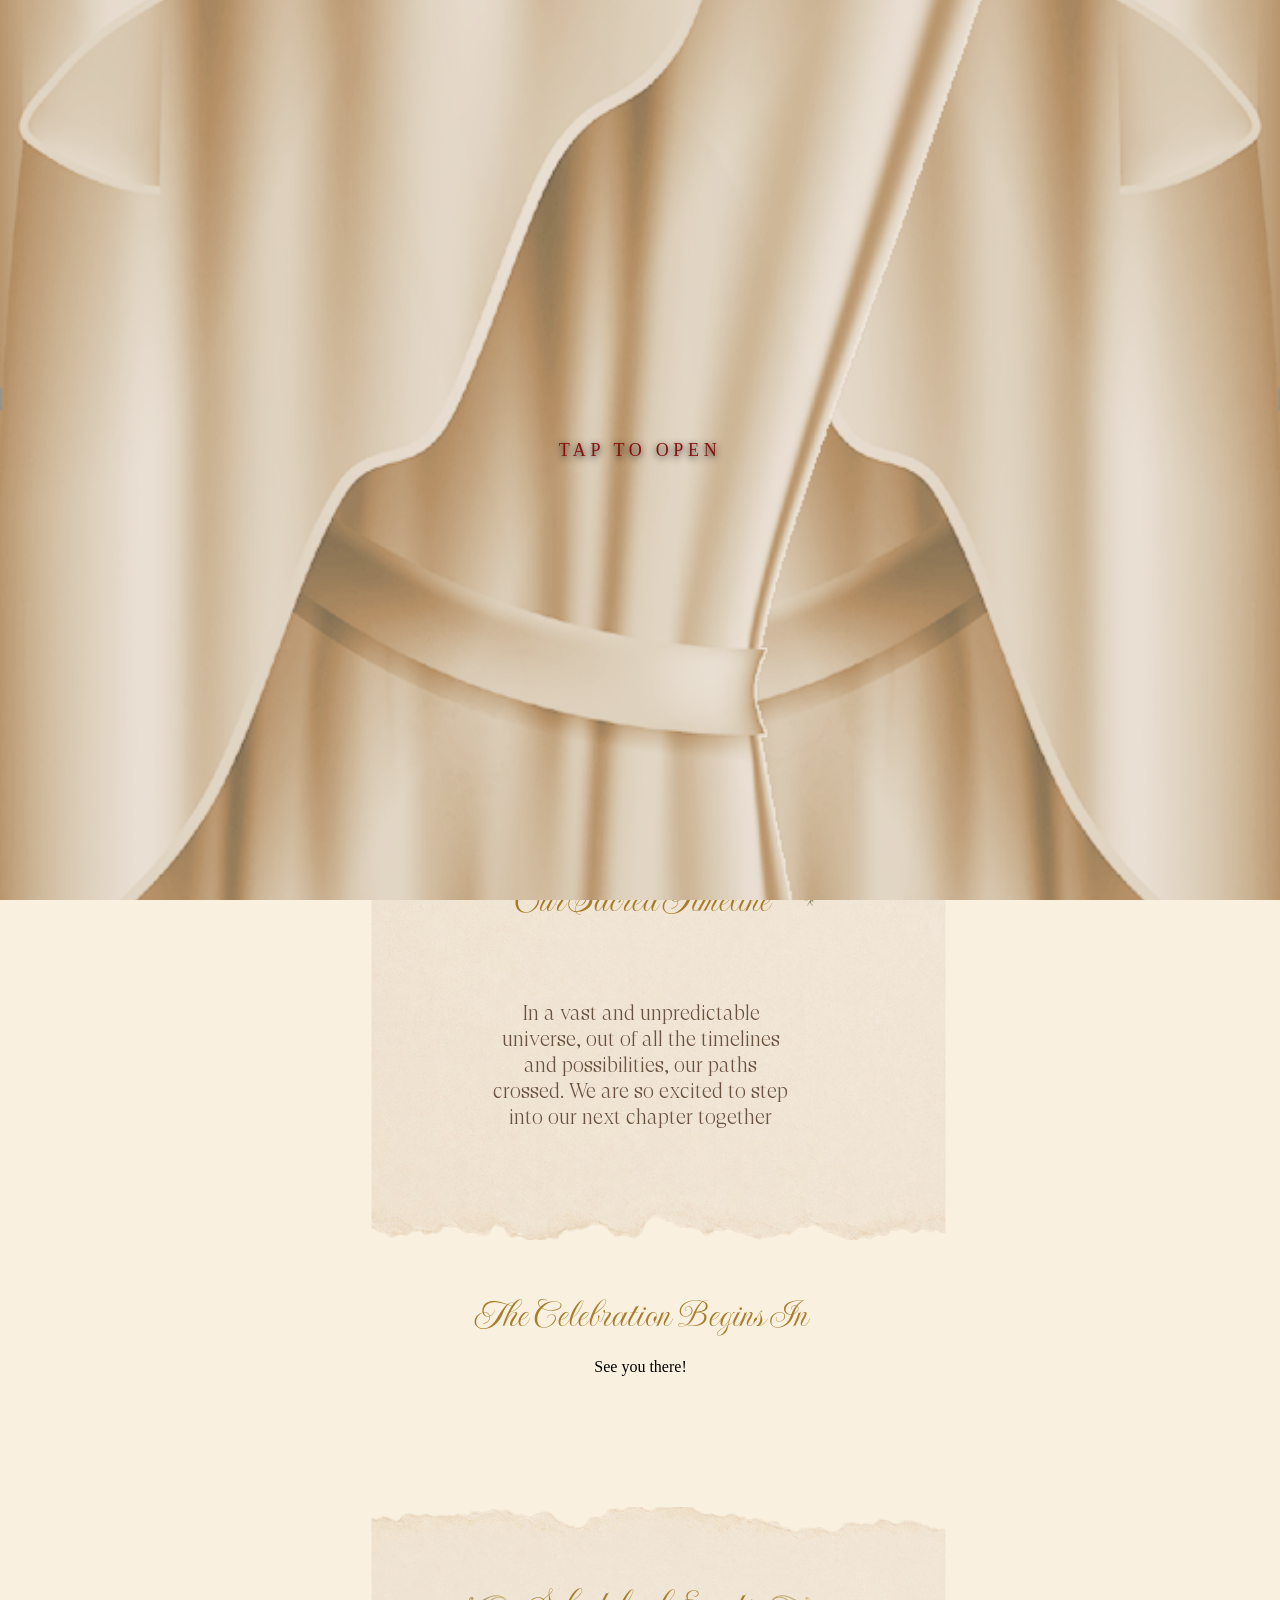
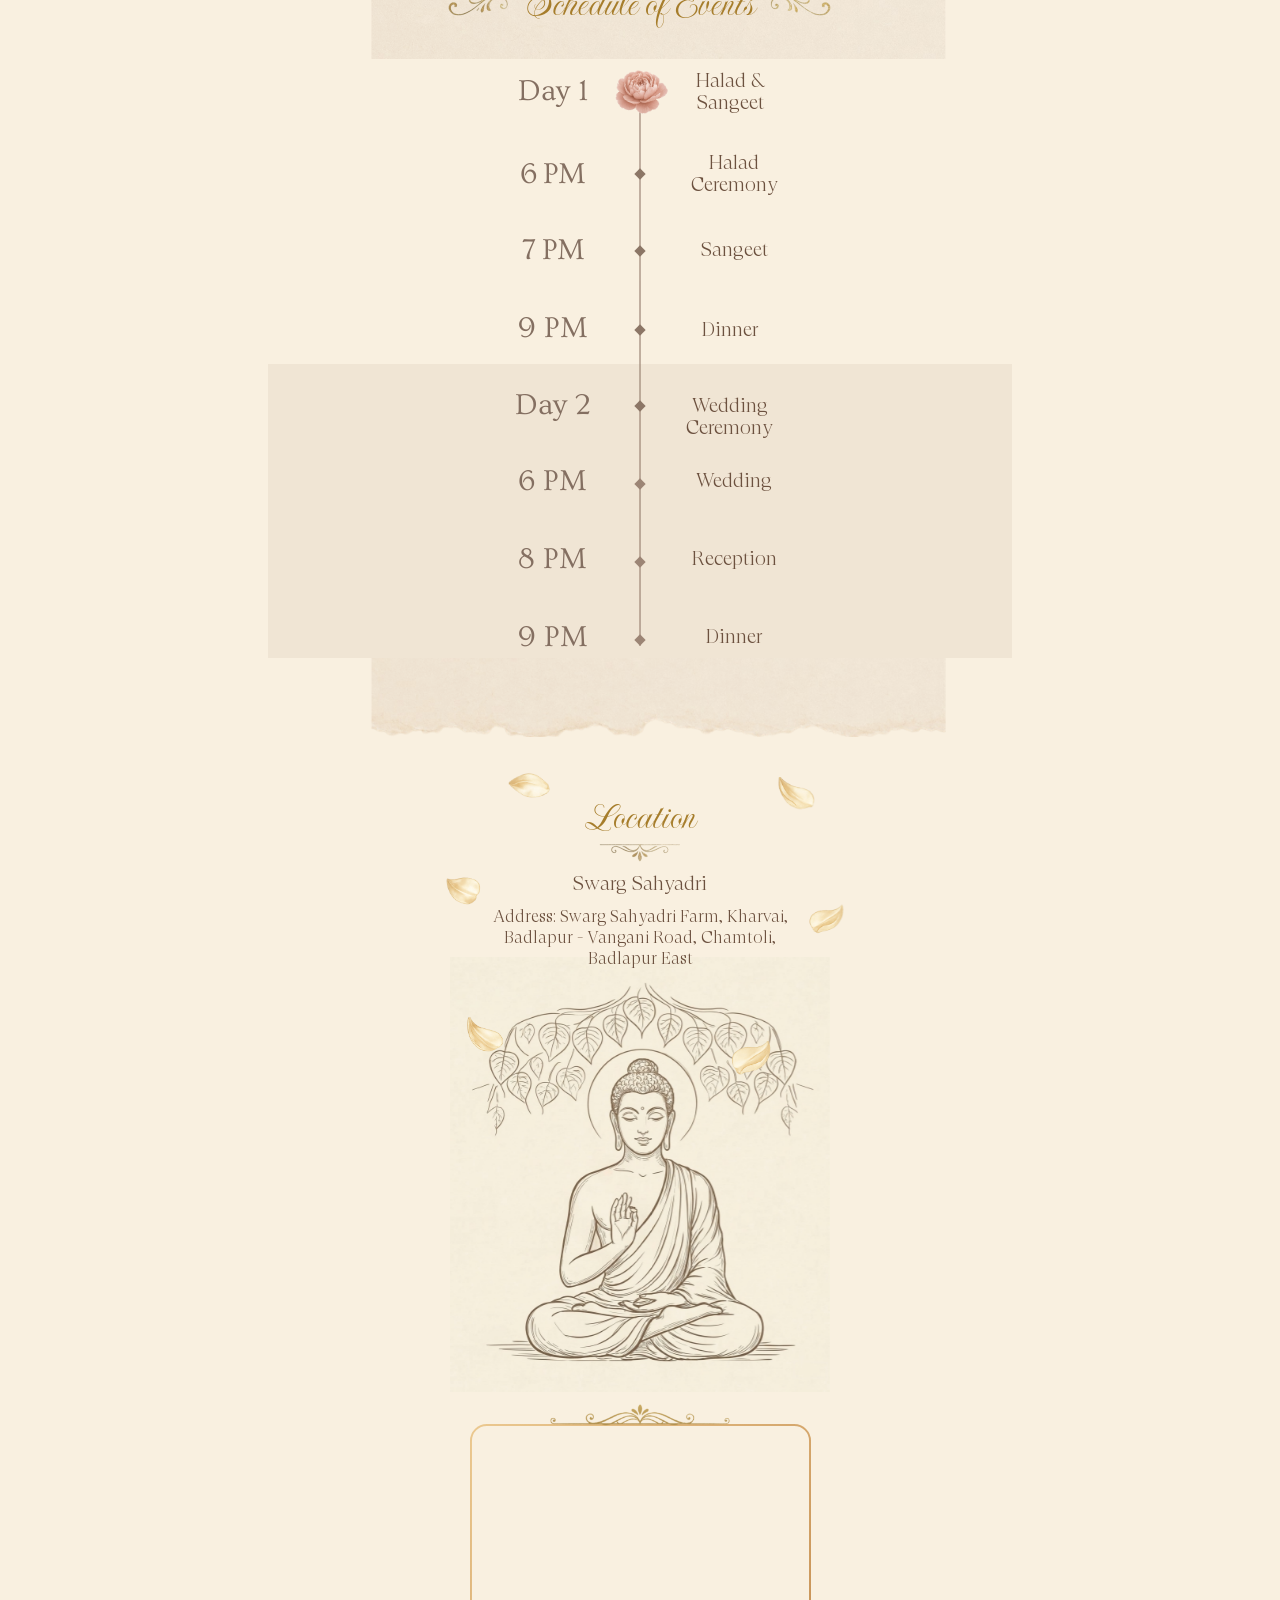
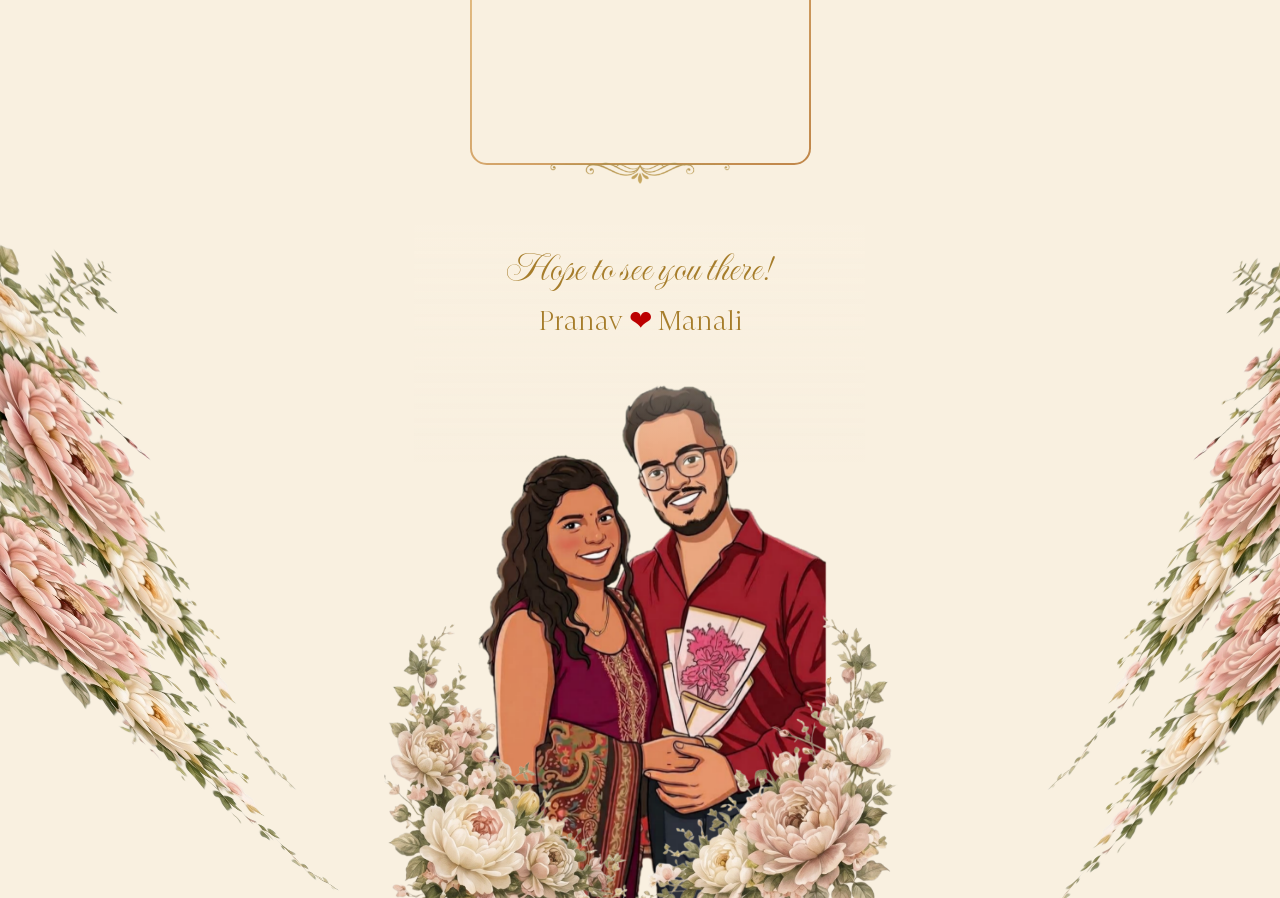
==== index.html @ 63f80442 "Rename home.html to index.html" ====
<!DOCTYPE html>
<html>

<head>
    <meta charset="utf-8" />
    <meta http-equiv="Content-Type" content="text/html; charset=utf-8" />
    <meta name="viewport" content="width=device-width, initial-scale=1.0" /> <!--metatextblock-->
    <title>Pranav & Manali</title>
    <meta property="og:url" content="home.html" />
    <meta property="og:title" content="Pranav & Manali" />
    <meta property="og:description" content="" />
    <meta property="og:type" content="website" />
    <meta property="og:image" content="assets/1adf6c8b9e36.png" />
    <!--/metatextblock-->
    <meta name="format-detection" content="telephone=no" />
    <meta http-equiv="x-dns-prefetch-control" content="on">
    <!--favicons-->
    <link rel="icon" type="image/png" sizes="32x32" href="assets/favicon.jpg" />
    <link rel="icon" type="image/svg+xml" sizes="any" href="assets/40c45becf632.svg">
    <link rel="apple-touch-icon" type="image/png" href="assets/04d25bce0232.png">
    <link rel="icon" type="image/png" sizes="192x192" href="assets/04d25bce0232.png"> <!--/favicons-->
    <!-- Assets -->
    <script src="assets/ba24e7d54bf7.js" async charset="utf-8"></script>
    <link rel="stylesheet" href="assets/aa49c6cd9ab8.css" type="text/css" media="all" onerror="this.loaderr='y';" />
    <link rel="stylesheet" href="assets/88930d135326.css" type="text/css" media="all" onerror="this.loaderr='y';" />
    <link rel="stylesheet" href="assets/dc6467678e98.css" type="text/css" media="all" onerror="this.loaderr='y';" />
    <link rel="stylesheet" href="assets/257eb114e41a.css" type="text/css" media="print" onload="this.media='all';"
        onerror="this.loaderr='y';" /> <noscript>
        <link rel="stylesheet" href="assets/257eb114e41a.css" type="text/css" media="all" />
    </noscript>
    <link rel="stylesheet" href="assets/b2073787b8e8.css" type="text/css" media="all" onerror="this.loaderr='y';" />
    <script nomodule src="assets/b12390cd7268.js" charset="utf-8"></script>
    <script
        type="text/javascript">function t_onReady(func) { if (document.readyState != 'loading') { func(); } else { document.addEventListener('DOMContentLoaded', func); } }
            function t_onFuncLoad(funcName, okFunc, time) { if (typeof window[funcName] === 'function') { okFunc(); } else { setTimeout(function () { t_onFuncLoad(funcName, okFunc, time); }, (time || 100)); } } function t396_initialScale(t) { var e = document.getElementById("rec" + t); if (e) { var i = e.querySelector(".t396__artboard"); if (i) { window.tn_scale_initial_window_width || (window.tn_scale_initial_window_width = document.documentElement.clientWidth); var a = window.tn_scale_initial_window_width, r = [], n, l = i.getAttribute("data-artboard-screens"); if (l) { l = l.split(","); for (var o = 0; o < l.length; o++)r[o] = parseInt(l[o], 10) } else r = [320, 480, 640, 960, 1200]; for (var o = 0; o < r.length; o++) { var d = r[o]; a >= d && (n = d) } var _ = "edit" === window.allrecords.getAttribute("data-tilda-mode"), c = "center" === t396_getFieldValue(i, "valign", n, r), s = "grid" === t396_getFieldValue(i, "upscale", n, r), w = t396_getFieldValue(i, "height_vh", n, r), g = t396_getFieldValue(i, "height", n, r), u = !!window.opr && !!window.opr.addons || !!window.opera || -1 !== navigator.userAgent.indexOf(" OPR/"); if (!_ && c && !s && !w && g && !u) { var h = parseFloat((a / n).toFixed(3)), f = [i, i.querySelector(".t396__carrier"), i.querySelector(".t396__filter")], v = Math.floor(parseInt(g, 10) * h) + "px", p; i.style.setProperty("--initial-scale-height", v); for (var o = 0; o < f.length; o++)f[o].style.setProperty("height", "var(--initial-scale-height)"); t396_scaleInitial__getElementsToScale(i).forEach((function (t) { t.style.zoom = h })) } } } } function t396_scaleInitial__getElementsToScale(t) { return t ? Array.prototype.slice.call(t.children).filter((function (t) { return t && (t.classList.contains("t396__elem") || t.classList.contains("t396__group")) })) : [] } function t396_getFieldValue(t, e, i, a) { var r, n = a[a.length - 1]; if (!(r = i === n ? t.getAttribute("data-artboard-" + e) : t.getAttribute("data-artboard-" + e + "-res-" + i))) for (var l = 0; l < a.length; l++) { var o = a[l]; if (!(o <= i) && (r = o === n ? t.getAttribute("data-artboard-" + e) : t.getAttribute("data-artboard-" + e + "-res-" + o))) break } return r } window.TN_SCALE_INITIAL_VER = "1.0", window.tn_scale_initial_window_width = null;</script>
    <script src="assets/52d25783381e.js" charset="utf-8" defer onerror="this.loaderr='y';"></script>
    <script src="assets/1404e8e2ae22.js" charset="utf-8" async onerror="this.loaderr='y';"></script>
    <script src="assets/26a68c87f79e.js" charset="utf-8" async onerror="this.loaderr='y';"></script>
    <script src="assets/03515fa0acce.js" charset="utf-8" async onerror="this.loaderr='y';"></script>
    <script src="assets/9d6a3ca3c246.js" charset="utf-8" async onerror="this.loaderr='y';"></script>
    <script src="assets/62fdf857eac0.js" charset="utf-8" async onerror="this.loaderr='y';"></script>
    <script src="assets/ca541daef062.js" charset="utf-8" async onerror="this.loaderr='y';"></script>
    <script src="assets/ed144b8d9b05.js" charset="utf-8" async onerror="this.loaderr='y';"></script>
    <script src="assets/78e62ddf42ed.js" charset="utf-8" async onerror="this.loaderr='y';"></script>
    <script src="assets/5cff9067915e.js" charset="utf-8" async onerror="this.loaderr='y';"></script>
    <script type="text/javascript">window.dataLayer = window.dataLayer || [];</script>
    <script type="text/javascript">(function () {
            var ttt = 'cebo'; var tt = 'oog'; var re = new RegExp("bot|g" + tt + "le|yandex|baidu|bing|msn|duckduckbot|teoma|slurp|crawler|spider|robot|crawling|fa" + ttt + "ok", "i"); if ((re.test(navigator.userAgent)) === false && typeof (sessionStorage) != 'undefined' && sessionStorage.getItem('visited') !== 'y' && document.visibilityState) {
                var style = document.createElement('style'); style.type = 'text/css'; style.innerHTML = '@media screen and (min-width: 980px) {.t-records {opacity: 0;}.t-records_animated {-webkit-transition: opacity ease-in-out .2s;-moz-transition: opacity ease-in-out .2s;-o-transition: opacity ease-in-out .2s;transition: opacity ease-in-out .2s;}.t-records.t-records_visible {opacity: 1;}}'; document.getElementsByTagName('head')[0].appendChild(style); function t_setvisRecs() { var alr = document.querySelectorAll('.t-records'); Array.prototype.forEach.call(alr, function (el) { el.classList.add("t-records_animated"); }); setTimeout(function () { Array.prototype.forEach.call(alr, function (el) { el.classList.add("t-records_visible"); }); sessionStorage.setItem("visited", "y"); }, 400); }
                document.addEventListener('DOMContentLoaded', t_setvisRecs);
            }
        })();</script>
</head>

<body class="t-body wei-intro-covered" style="margin:0;background-color:#f9f0e0;"> <!--allrecords-->
    <div id="allrecords" class="t-records" data-hook="blocks-collection-content-node" data-tilda-project-id="11836131"
        data-tilda-page-id="155232023" data-tilda-page-alias="thesacredgarden"
        data-tilda-formskey="b9e82ac5385c1bce198c7c2711836131" data-tilda-cookie="no" data-tilda-lazy="yes"
        data-tilda-root-zone="one" data-tilda-project-country="NL">
        <div id="rec2487446003" class="r t-rec" style=" " data-animationappear="off" data-record-type="131">
            <!-- T123 -->
            <div class="t123">
                <div class="t-container_100 ">
                    <div class="t-width t-width_100 "> <!-- nominify begin -->
                        <style>
                            @import url('assets/68b8aae14514.css');

                            html,
                            body {
                                background-color: #f9f0e0 !important;
                            }

                            body.wei-intro-covered {
                                overflow: hidden;
                            }

                            @keyframes invitation-intro-reveal {
                                from {
                                    opacity: 0;
                                    transform: translateY(18px);
                                }

                                to {
                                    opacity: 1;
                                    transform: translateY(0);
                                }
                            }

                            body.wei-intro-covered #rec2487446043 .tn-elem[data-elem-id="1763402147625"],
                            body.wei-intro-covered #rec2487446043 .tn-elem[data-elem-id="176340398328864790"],
                            body.wei-intro-covered #rec2487446043 .tn-elem[data-elem-id="176340401720454780"],
                            body.wei-intro-covered #rec2487446043 .tn-elem[data-elem-id="176340390975774690"] {
                                visibility: hidden;
                            }

                            body.wei-curtains-opening #rec2487446043 .tn-elem[data-elem-id="1763402147625"],
                            body.wei-curtains-opening #rec2487446043 .tn-elem[data-elem-id="176340398328864790"],
                            body.wei-curtains-opening #rec2487446043 .tn-elem[data-elem-id="176340401720454780"],
                            body.wei-curtains-opening #rec2487446043 .tn-elem[data-elem-id="176340390975774690"] {
                                visibility: visible !important;
                                animation: invitation-intro-reveal 1.4s ease both !important;
                            }

                            #rec2487446103 .t396__artboard {
                                height: 800px !important;
                                min-height: 800px;
                            }

                            #rec2487446103 .t396__carrier,
                            #rec2487446103 .t396__filter {
                                height: 800px !important;
                            }

                            #rec2487446103 .schedule-day-one-background {
                                position: absolute;
                                top: 132px;
                                left: calc(50% - 600px + 228px);
                                z-index: 1;
                                width: 744px;
                                height: 305px;
                                background: #F9F0E0;
                                pointer-events: none;
                            }

                            #rec2487446103 .schedule-day-two-background {
                                position: absolute;
                                top: 437px;
                                left: calc(50% - 600px + 228px);
                                z-index: 1;
                                width: 744px;
                                height: 294px;
                                background: #F0E5D4;
                                pointer-events: none;
                            }

                            @media screen and (max-width: 1199px) {
                                #rec2487446103 .schedule-day-one-background {
                                    left: calc(50% - 480px + 108px);
                                }

                                #rec2487446103 .schedule-day-two-background {
                                    left: calc(50% - 480px + 108px);
                                }
                            }

                            @media screen and (max-width: 959px) {
                                #rec2487446103 .schedule-day-one-background {
                                    left: calc(50% - 320px - 52px);
                                }

                                #rec2487446103 .schedule-day-two-background {
                                    left: calc(50% - 320px - 52px);
                                }
                            }

                            @media screen and (max-width: 639px) {
                                #rec2487446103 .schedule-day-one-background {
                                    left: calc(50% - 240px - 132px);
                                }

                                #rec2487446103 .schedule-day-two-background {
                                    left: calc(50% - 240px - 132px);
                                }
                            }

                            @media screen and (max-width: 479px) {
                                #rec2487446103 .schedule-day-one-background {
                                    left: calc(50% - 160px - 212px);
                                }

                                #rec2487446103 .schedule-day-two-background {
                                    left: calc(50% - 160px - 212px);
                                }
                            }

                            #rec2487446103 .tn-elem[data-elem-id="1779527691672"] {
                                z-index: 0 !important;
                            }

                            #rec2487446103 .tn-elem[data-elem-id="1782315340571000001"] {
                                z-index: 2 !important;
                            }

                            #rec2487446103 .tn-elem[data-elem-id="1772803124037"] {
                                height: 560px !important;
                                transform: translateX(-0.7375px) !important;
                            }

                            #rec2487446103 .tn-elem[data-elem-id="1772803124037"] .tn-atom__vector svg {
                                height: 560px !important;
                            }

                            #rec2487446103 .tn-elem[data-elem-id="1772803288793000002"],
                            #rec2487446103 .tn-elem[data-elem-id="1782315605037000003"],
                            #rec2487446103 .tn-elem[data-elem-id="1790000000002"],
                            #rec2487446103 .tn-elem[data-elem-id="1790000000005"],
                            #rec2487446103 .tn-elem[data-elem-id="1790000000008"] {
                                left: calc(50% + 48.5px) !important;
                                width: 91px !important;
                                margin-top: 10px;
                            }

                            #rec2487446103 .schedule-extra-time,
                            #rec2487446103 .schedule-extra-label {
                                z-index: 3;
                            }

                            #rec2487446103 .schedule-extra-time {
                                color: #846f61;
                                text-align: center;
                            }

                            #rec2487446103 .schedule-extra-time .tn-atom {
                                color: #846f61;
                                font-family: 'NewFonts', Arial, sans-serif;
                                font-size: 30px;
                                font-weight: 600;
                                line-height: 1.55;
                            }

                            #rec2487446103 .schedule-extra-label {
                                color: #6c513f;
                                text-align: center;
                            }

                            #rec2487446103 .schedule-extra-label .tn-atom {
                                color: #6c513f;
                                font-family: 'NewFonts', Arial, sans-serif;
                                font-size: 20px;
                                font-weight: 100;
                                line-height: 1.1;
                            }

                            #rec2487446103 .schedule-extra-marker {
                                z-index: 3;
                            }

                            #rec2487446103 .schedule-extra-marker .tn-atom {
                                width: 100%;
                                height: 100%;
                                background: #9c8575;
                                transform: rotate(45deg);
                            }

                            #weiOverlay {
                                position: fixed;
                                inset: 0;
                                width: 100vw;
                                max-width: 100vw;
                                height: 100vh;
                                height: 100dvh;
                                box-sizing: border-box;
                                overflow: hidden;
                                z-index: 99999;
                                cursor: pointer;
                                -webkit-tap-highlight-color: transparent;
                                user-select: none;
                            }

                            .curtain {
                                position: absolute;
                                top: -15vh;
                                width: 94%;
                                height: 120vh;
                                background-size: cover;
                                background-repeat: no-repeat;
                                transition: transform 3s ease;
                            }

                            .left-curtain {
                                left: 0;
                                z-index: 2;
                                background-image: url('assets/curtain-left-gold3.png');
                                background-position: right center;
                            }

                            .right-curtain {
                                right: 0;
                                z-index: 1;
                                background-image: url('assets/curtain-right-gold3.png');
                                background-position: left center;
                            }

                            .open-left {
                                transform: translateX(-120%) rotate(10deg);
                            }

                            .open-right {
                                transform: translateX(120%) rotate(-10deg);
                            }

                            #weiTapLabel {
                                position: absolute;
                                top: 50%;
                                left: 50%;
                                z-index: 3;
                                font-family: Georgia, Times, Times New Roman, serif;
                                font-size: 18px;
                                letter-spacing: 0.26em;
                                text-transform: uppercase;
                                color: rgba(133, 0, 0, 0.9);
                                text-shadow: 0 2px 7px rgba(0, 0, 0, 0.926);
                                white-space: nowrap;
                                transform: translate(-50%, -50%);
                                pointer-events: none;
                                transition: opacity 0.3s ease;
                            }

                            #weiOverlay.wei-open #weiTapLabel {
                                opacity: 0;
                            }

                            @media (prefers-reduced-motion: reduce) {
                                .curtain {
                                    transition-duration: 0.01ms;
                                }
                            }

                            /* ── Floating audio button — hidden until invitation revealed ── */
                            #weiAudioBtn {
                                position: fixed;
                                bottom: 20px;
                                right: 20px;
                                width: 60px;
                                height: 60px;
                                background: #5A0F1B;
                                border-radius: 50%;
                                display: flex;
                                justify-content: center;
                                align-items: center;
                                z-index: 2147483647;
                                cursor: pointer;
                                box-shadow: 0 4px 6px rgba(0, 0, 0, 0.1);
                                visibility: hidden;
                                opacity: 0;
                                transition: opacity 0.3s ease-in-out;
                            }

                            #weiAudioBtn svg {
                                width: 30px;
                                height: 30px;
                                fill: white;
                            }
                        </style>

                        <!-- Audio -->
                        <audio id="weiAudio" loop>
                            <source src="assets/I_Think_They_Call_This_Love.mp3" type="audio/mp3">
                        </audio>

                        <!-- Curtain opening overlay -->
                        <div id="weiOverlay" role="button" tabindex="0" aria-label="Open invitation">
                            <div class="curtain left-curtain"></div>
                            <div class="curtain right-curtain"></div>
                            <div id="weiTapLabel">Tap to open</div>
                        </div>

                        <!-- Floating play/pause button -->
                        <div id="weiAudioBtn"> <svg id="weiIconPause" xmlns="http://www.w3.org/2000/svg"
                                viewBox="0 0 24 24" style="display:block">
                                <rect x="6" y="5" width="4" height="14" rx="1" />
                                <rect x="14" y="5" width="4" height="14" rx="1" />
                            </svg> <svg id="weiIconPlay" xmlns="http://www.w3.org/2000/svg" viewBox="0 0 24 24"
                                style="display:none">
                                <polygon points="5,3 19,12 5,21" />
                            </svg> </div>
                        <script>
                            (function () {
                                var overlay = document.getElementById('weiOverlay');
                                var audio = document.getElementById('weiAudio');
                                var audioBtn = document.getElementById('weiAudioBtn');
                                var iconPause = document.getElementById('weiIconPause');
                                var iconPlay = document.getElementById('weiIconPlay');
                                var done = false;
                                var audioUnlocked = false;
                                var resumeAudioWhenVisible = false;
                                function updateAudioIcon() {
                                    iconPlay.style.display = audio.paused ? 'block' : 'none';
                                    iconPause.style.display = audio.paused ? 'none' : 'block';
                                }
                                function unlockAudio() {
                                    if (audioUnlocked || document.hidden) return;
                                    audioUnlocked = true;
                                    var p = audio.play();
                                    if (p && p.then) {
                                        p.then(function () {
                                            audio.pause();
                                            audio.currentTime = 0;
                                        }).catch(function () { });
                                    } else {
                                        audio.pause();
                                    }
                                }
                                function openCurtains() {
                                    if (done) return;
                                    done = true;
                                    overlay.classList.add('wei-open');
                                    overlay.querySelector('.left-curtain').classList.add('open-left');
                                    overlay.querySelector('.right-curtain').classList.add('open-right');
                                    document.body.classList.remove('wei-intro-covered');
                                    document.body.classList.add('wei-curtains-opening');
                                    overlay.setAttribute('aria-hidden', 'true');
                                    overlay.style.cursor = 'default';
                                    audioBtn.style.visibility = 'visible';
                                    audioBtn.style.opacity = '1';
                                    audio.volume = 1;
                                    var ap = document.hidden ? null : audio.play();
                                    if (ap && ap.catch) ap.catch(function () { });
                                    var duration = window.matchMedia('(prefers-reduced-motion: reduce)').matches ? 0 : 3000;
                                    window.setTimeout(function () {
                                        overlay.style.display = 'none';
                                    }, duration + 50);
                                }
                                overlay.addEventListener('touchstart', unlockAudio, { passive: true });
                                overlay.addEventListener('click', openCurtains);
                                overlay.addEventListener('keydown', function (event) {
                                    if (event.key === 'Enter' || event.key === ' ') {
                                        event.preventDefault();
                                        openCurtains();
                                    }
                                });
                                // Audio button toggle
                                audioBtn.addEventListener('click', function () {
                                    if (document.hidden) return;
                                    if (audio.paused) {
                                        var ap = audio.play();
                                        if (ap && ap.catch) ap.catch(function () { });
                                    } else {
                                        audio.pause();
                                    }
                                });
                                audio.addEventListener('play', updateAudioIcon);
                                audio.addEventListener('pause', updateAudioIcon);
                                updateAudioIcon();
                                document.addEventListener('visibilitychange', function () {
                                    if (document.hidden) {
                                        resumeAudioWhenVisible = !audio.paused;
                                        if (resumeAudioWhenVisible) audio.pause();
                                    } else if (resumeAudioWhenVisible) {
                                        resumeAudioWhenVisible = false;
                                        var ap = audio.play();
                                        if (ap && ap.catch) ap.catch(function () { });
                                    }
                                });
                            })();
                        </script> <!-- nominify end -->
                    </div>
                </div>
            </div>
        </div>
        <div id="rec2487446043" class="r t-rec" style=" " data-animationappear="off" data-record-type="396">
            <!-- T396 -->
            <style>
                #rec2487446043 .t396__artboard {
                    height: 1240px;
                    background-color: #f9f0e0;
                }

                #rec2487446043 .t396__filter {
                    height: 1240px;
                }

                #rec2487446043 .t396__carrier {
                    height: 1240px;
                    background-position: center center;
                    background-attachment: scroll;
                    background-size: cover;
                    background-repeat: no-repeat;
                }

                @media screen and (max-width:1199px) {

                    #rec2487446043 .t396__artboard,
                    #rec2487446043 .t396__filter,
                    #rec2487446043 .t396__carrier {}

                    #rec2487446043 .t396__filter {}

                    #rec2487446043 .t396__carrier {
                        background-attachment: scroll;
                    }
                }

                @media screen and (max-width:959px) {

                    #rec2487446043 .t396__artboard,
                    #rec2487446043 .t396__filter,
                    #rec2487446043 .t396__carrier {}

                    #rec2487446043 .t396__filter {}

                    #rec2487446043 .t396__carrier {
                        background-attachment: scroll;
                    }
                }

                @media screen and (max-width:639px) {

                    #rec2487446043 .t396__artboard,
                    #rec2487446043 .t396__filter,
                    #rec2487446043 .t396__carrier {}

                    #rec2487446043 .t396__filter {}

                    #rec2487446043 .t396__carrier {
                        background-attachment: scroll;
                    }
                }

                @media screen and (max-width:479px) {

                    #rec2487446043 .t396__artboard,
                    #rec2487446043 .t396__filter,
                    #rec2487446043 .t396__carrier {
                        height: 1240px;
                    }

                    #rec2487446043 .t396__filter {}

                    #rec2487446043 .t396__carrier {
                        background-attachment: scroll;
                    }
                }

                #rec2487446043 .tn-elem[data-elem-id="1773841348614000001"] {
                    z-index: 3;
                    top: 0px;
                    left: calc(50% - 600px + 375px);
                    width: 450px;
                    height: 762px;
                }

                #rec2487446043 .tn-elem[data-elem-id="1773841348614000001"] .tn-atom {
                    background-position: center center;
                    border-width: var(--t396-borderwidth, 0);
                    border-style: var(--t396-borderstyle, solid);
                    border-color: var(--t396-bordercolor, transparent);
                    transition: background-color var(--t396-speedhover, 0s) ease-in-out, color var(--t396-speedhover, 0s) ease-in-out, border-color var(--t396-speedhover, 0s) ease-in-out, box-shadow var(--t396-shadowshoverspeed, 0.2s) ease-in-out;
                }

                @media screen and (max-width:1199px) {
                    #rec2487446043 .tn-elem[data-elem-id="1773841348614000001"] {
                        display: table;
                        top: 0px;
                        left: calc(50% - 480px + 255px);
                        width: 450px;
                        height: 491px;
                    }
                }

                @media screen and (max-width:959px) {
                    #rec2487446043 .tn-elem[data-elem-id="1773841348614000001"] {
                        display: table;
                        top: 0px;
                        left: calc(50% - 320px + 95px);
                        width: 450px;
                    }
                }

                @media screen and (max-width:639px) {
                    #rec2487446043 .tn-elem[data-elem-id="1773841348614000001"] {
                        display: table;
                        left: calc(50% - 240px + 15px);
                        width: 450px;
                    }
                }

                @media screen and (max-width:479px) {
                    #rec2487446043 .tn-elem[data-elem-id="1773841348614000001"] {
                        display: table;
                        left: calc(50% - 160px + -65px);
                        width: 450px;
                        height: 492px;
                    }
                }

                #rec2487446043 .tn-elem[data-elem-id="1763402091707"] {
                    z-index: 3;
                    top: 0px;
                    left: calc(50% - 600px + 375px);
                    width: 450px;
                    height: 676px;
                }

                #rec2487446043 .tn-elem[data-elem-id="1763402091707"] .tn-atom {
                    border-radius: 0px 0px 0px 0px;
                    opacity: 0.5;
                    background-image: radial-gradient(circle at center, rgba(255, 249, 235, 1) 0%, rgba(255, 231, 192, 0) 85%);
                    border-width: var(--t396-borderwidth, 0);
                    border-style: var(--t396-borderstyle, solid);
                    border-color: var(--t396-bordercolor, transparent);
                    transition: background-color var(--t396-speedhover, 0s) ease-in-out, color var(--t396-speedhover, 0s) ease-in-out, border-color var(--t396-speedhover, 0s) ease-in-out, box-shadow var(--t396-shadowshoverspeed, 0.2s) ease-in-out;
                }

                @media screen and (max-width:1199px) {
                    #rec2487446043 .tn-elem[data-elem-id="1763402091707"] {
                        display: table;
                        left: calc(50% - 480px + 255px);
                    }
                }

                @media screen and (max-width:959px) {
                    #rec2487446043 .tn-elem[data-elem-id="1763402091707"] {
                        display: table;
                        left: calc(50% - 320px + 95px);
                    }
                }

                @media screen and (max-width:639px) {
                    #rec2487446043 .tn-elem[data-elem-id="1763402091707"] {
                        display: table;
                        left: calc(50% - 240px + 15px);
                    }
                }

                @media screen and (max-width:479px) {
                    #rec2487446043 .tn-elem[data-elem-id="1763402091707"] {
                        display: table;
                        left: calc(50% - 160px + -65px);
                    }
                }

                #rec2487446043 .tn-elem[data-elem-id="1779527203760000001"] {
                    display: block;
                    z-index: 3;
                    top: 753px;
                    left: calc(50% - 600px + 228px);
                    width: 744px;
                    height: 487px;
                }

                #rec2487446043 .tn-elem[data-elem-id="1779527203760000001"] .tn-atom {
                    display: block;
                    height: 100%;
                    box-sizing: border-box;
                    border-radius: 0px 0px 0px 0px;
                    background-position: center center;
                    border-width: var(--t396-borderwidth, 0);
                    border-style: var(--t396-borderstyle, solid);
                    border-color: var(--t396-bordercolor, transparent);
                    transition: background-color var(--t396-speedhover, 0s) ease-in-out, color var(--t396-speedhover, 0s) ease-in-out, border-color var(--t396-speedhover, 0s) ease-in-out, box-shadow var(--t396-shadowshoverspeed, 0.2s) ease-in-out;
                }

                #rec2487446043 .tn-elem[data-elem-id="1779527203760000001"] .tn-atom__img {
                    border-radius: 0px 0px 0px 0px;
                    object-fit: fill;
                    height: 100%;
                    object-position: center center;
                }

                @media screen and (max-width:1199px) {
                    #rec2487446043 .tn-elem[data-elem-id="1779527203760000001"] {
                        display: block;
                        top: 758px;
                        left: calc(50% - 480px + 108px);
                        height: 479px;
                    }
                }

                @media screen and (max-width:959px) {
                    #rec2487446043 .tn-elem[data-elem-id="1779527203760000001"] {
                        display: block;
                        top: 763px;
                        left: calc(50% - 320px + -52px);
                        height: 477px;
                    }
                }

                @media screen and (max-width:639px) {
                    #rec2487446043 .tn-elem[data-elem-id="1779527203760000001"] {
                        display: block;
                        top: 763px;
                        left: calc(50% - 240px + -132px);
                        height: 470px;
                    }
                }

                @media screen and (max-width:479px) {
                    #rec2487446043 .tn-elem[data-elem-id="1779527203760000001"] {
                        display: block;
                        top: 763px;
                        left: calc(50% - 160px + -212px);
                        height: 477px;
                    }
                }

                #rec2487446043 .tn-elem[data-elem-id="1763402147625"] {
                    color: #a67d2b;
                    text-align: center;
                    z-index: 3;
                    top: 294px;
                    left: calc(50% - 600px + 320px);
                    width: 560px;
                    height: auto;
                }

                #rec2487446043 .tn-elem[data-elem-id="1763402147625"] .tn-atom {
                    vertical-align: middle;
                    color: #a67d2b;
                    font-size: 80px;
                    font-family: var(--t-text-font, Arial);
                    line-height: 0.7;
                    font-weight: 800;
                    background-position: center center;
                    border-width: var(--t396-borderwidth, 0);
                    border-style: var(--t396-borderstyle, solid);
                    border-color: var(--t396-bordercolor, transparent);
                    transition: background-color var(--t396-speedhover, 0s) ease-in-out, color var(--t396-speedhover, 0s) ease-in-out, border-color var(--t396-speedhover, 0s) ease-in-out, box-shadow var(--t396-shadowshoverspeed, 0.2s) ease-in-out;
                    --t396-shadow-text-opacity: 100%;
                    text-shadow: var(--t396-shadow-text-x, 0px) var(--t396-shadow-text-y, 0px) var(--t396-shadow-text-blur, 0px) rgba(var(--t396-shadow-text-color), var(--t396-shadow-text-opacity, 100%));
                }

                @media screen and (max-width:1199px) {
                    #rec2487446043 .tn-elem[data-elem-id="1763402147625"] {
                        display: table;
                        left: calc(50% - 480px + 200px);
                        width: px;
                        height: auto;
                    }

                    #rec2487446043 .tn-elem[data-elem-id="1763402147625"] .tn-atom {
                        white-space: normal;
                        background-size: cover;
                    }
                }

                @media screen and (max-width:959px) {
                    #rec2487446043 .tn-elem[data-elem-id="1763402147625"] {
                        display: table;
                        left: calc(50% - 320px + 40px);
                        width: px;
                        height: auto;
                    }

                    #rec2487446043 .tn-elem[data-elem-id="1763402147625"] .tn-atom {
                        white-space: normal;
                        background-size: cover;
                    }
                }

                @media screen and (max-width:639px) {
                    #rec2487446043 .tn-elem[data-elem-id="1763402147625"] {
                        display: table;
                        left: calc(50% - 240px + -40px);
                        width: px;
                        height: auto;
                    }

                    #rec2487446043 .tn-elem[data-elem-id="1763402147625"] .tn-atom {
                        white-space: normal;
                        background-size: cover;
                    }
                }

                @media screen and (max-width:479px) {
                    #rec2487446043 .tn-elem[data-elem-id="1763402147625"] {
                        display: table;
                        left: calc(50% - 160px + -120px);
                        width: px;
                        height: auto;
                    }

                    #rec2487446043 .tn-elem[data-elem-id="1763402147625"] .tn-atom {
                        white-space: normal;
                        background-size: cover;
                    }
                }

                #rec2487446043 .tn-elem[data-elem-id="176340398328864790"] {
                    color: #a67d2b;
                    text-align: center;
                    z-index: 3;
                    top: 154px;
                    left: calc(50% - 600px + 320px);
                    width: 560px;
                    height: 37px;
                }

                #rec2487446043 .tn-elem[data-elem-id="176340398328864790"] .tn-atom {
                    vertical-align: middle;
                    color: #a67d2b;
                    font-size: 40px;
                    font-family: 'NewFonts', Arial, sans-serif;
                    line-height: 0.5;
                    font-weight: 300;
                    background-position: center center;
                    border-width: var(--t396-borderwidth, 0);
                    border-style: var(--t396-borderstyle, solid);
                    border-color: var(--t396-bordercolor, transparent);
                    transition: background-color var(--t396-speedhover, 0s) ease-in-out, color var(--t396-speedhover, 0s) ease-in-out, border-color var(--t396-speedhover, 0s) ease-in-out, box-shadow var(--t396-shadowshoverspeed, 0.2s) ease-in-out;
                    --t396-shadow-text-opacity: 100%;
                    text-shadow: var(--t396-shadow-text-x, 0px) var(--t396-shadow-text-y, 0px) var(--t396-shadow-text-blur, 0px) rgba(var(--t396-shadow-text-color), var(--t396-shadow-text-opacity, 100%));
                }

                @media screen and (max-width:1199px) {
                    #rec2487446043 .tn-elem[data-elem-id="176340398328864790"] {
                        display: table;
                        left: calc(50% - 480px + 200px);
                        width: px;
                    }

                    #rec2487446043 .tn-elem[data-elem-id="176340398328864790"] .tn-atom {
                        white-space: normal;
                        background-size: cover;
                    }
                }

                @media screen and (max-width:959px) {
                    #rec2487446043 .tn-elem[data-elem-id="176340398328864790"] {
                        display: table;
                        left: calc(50% - 320px + 40px);
                        width: px;
                    }

                    #rec2487446043 .tn-elem[data-elem-id="176340398328864790"] .tn-atom {
                        white-space: normal;
                        background-size: cover;
                    }
                }

                @media screen and (max-width:639px) {
                    #rec2487446043 .tn-elem[data-elem-id="176340398328864790"] {
                        display: table;
                        left: calc(50% - 240px + -40px);
                        width: px;
                    }

                    #rec2487446043 .tn-elem[data-elem-id="176340398328864790"] .tn-atom {
                        white-space: normal;
                        background-size: cover;
                    }
                }

                @media screen and (max-width:479px) {
                    #rec2487446043 .tn-elem[data-elem-id="176340398328864790"] {
                        display: table;
                        left: calc(50% - 160px + -120px);
                        width: px;
                    }

                    #rec2487446043 .tn-elem[data-elem-id="176340398328864790"] .tn-atom {
                        white-space: normal;
                        background-size: cover;
                    }
                }

                #rec2487446043 .tn-elem[data-elem-id="176340401720454780"] {
                    color: #a67d2b;
                    text-align: center;
                    z-index: 3;
                    top: 196px;
                    left: calc(50% - 600px + 320px);
                    width: 560px;
                    height: 37px;
                }

                #rec2487446043 .tn-elem[data-elem-id="176340401720454780"] .tn-atom {
                    vertical-align: middle;
                    color: #a67d2b;
                    font-size: 25px;
                    font-family: 'NewFonts', Arial, sans-serif;
                    line-height: 0.5;
                    font-weight: 600;
                    background-position: center center;
                    border-width: var(--t396-borderwidth, 0);
                    border-style: var(--t396-borderstyle, solid);
                    border-color: var(--t396-bordercolor, transparent);
                    transition: background-color var(--t396-speedhover, 0s) ease-in-out, color var(--t396-speedhover, 0s) ease-in-out, border-color var(--t396-speedhover, 0s) ease-in-out, box-shadow var(--t396-shadowshoverspeed, 0.2s) ease-in-out;
                    --t396-shadow-text-opacity: 100%;
                    text-shadow: var(--t396-shadow-text-x, 0px) var(--t396-shadow-text-y, 0px) var(--t396-shadow-text-blur, 0px) rgba(var(--t396-shadow-text-color), var(--t396-shadow-text-opacity, 100%));
                }

                @media screen and (max-width:1199px) {
                    #rec2487446043 .tn-elem[data-elem-id="176340401720454780"] {
                        display: table;
                        left: calc(50% - 480px + 200px);
                        width: px;
                    }

                    #rec2487446043 .tn-elem[data-elem-id="176340401720454780"] .tn-atom {
                        white-space: normal;
                        background-size: cover;
                    }
                }

                @media screen and (max-width:959px) {
                    #rec2487446043 .tn-elem[data-elem-id="176340401720454780"] {
                        display: table;
                        left: calc(50% - 320px + 40px);
                        width: px;
                    }

                    #rec2487446043 .tn-elem[data-elem-id="176340401720454780"] .tn-atom {
                        white-space: normal;
                        background-size: cover;
                    }
                }

                @media screen and (max-width:639px) {
                    #rec2487446043 .tn-elem[data-elem-id="176340401720454780"] {
                        display: table;
                        left: calc(50% - 240px + -40px);
                        width: px;
                    }

                    #rec2487446043 .tn-elem[data-elem-id="176340401720454780"] .tn-atom {
                        white-space: normal;
                        background-size: cover;
                    }
                }

                @media screen and (max-width:479px) {
                    #rec2487446043 .tn-elem[data-elem-id="176340401720454780"] {
                        display: table;
                        left: calc(50% - 160px + -120px);
                        width: px;
                    }

                    #rec2487446043 .tn-elem[data-elem-id="176340401720454780"] .tn-atom {
                        white-space: normal;
                        background-size: cover;
                    }
                }

                #rec2487446043 .tn-elem[data-elem-id="176340390975774690"] {
                    color: #a07b33;
                    text-align: center;
                    z-index: 3;
                    top: 356px;
                    left: calc(50% - 600px + 578px);
                    width: 55px;
                    height: auto;
                }

                #rec2487446043 .tn-elem[data-elem-id="176340390975774690"] .tn-atom {
                    vertical-align: middle;
                    color: #a07b33;
                    font-size: 40px;
                    font-family: 'NewFonts', Arial, sans-serif;
                    line-height: 1.1;
                    font-weight: 300;
                    background-position: center center;
                    border-width: var(--t396-borderwidth, 0);
                    border-style: var(--t396-borderstyle, solid);
                    border-color: var(--t396-bordercolor, transparent);
                    transition: background-color var(--t396-speedhover, 0s) ease-in-out, color var(--t396-speedhover, 0s) ease-in-out, border-color var(--t396-speedhover, 0s) ease-in-out, box-shadow var(--t396-shadowshoverspeed, 0.2s) ease-in-out;
                    --t396-shadow-text-opacity: 100%;
                    text-shadow: var(--t396-shadow-text-x, 0px) var(--t396-shadow-text-y, 0px) var(--t396-shadow-text-blur, 0px) rgba(var(--t396-shadow-text-color), var(--t396-shadow-text-opacity, 100%));
                }

                @media screen and (max-width:1199px) {
                    #rec2487446043 .tn-elem[data-elem-id="176340390975774690"] {
                        display: table;
                        left: calc(50% - 480px + 458px);
                        width: px;
                        height: auto;
                    }

                    #rec2487446043 .tn-elem[data-elem-id="176340390975774690"] .tn-atom {
                        white-space: normal;
                        background-size: cover;
                    }
                }

                @media screen and (max-width:959px) {
                    #rec2487446043 .tn-elem[data-elem-id="176340390975774690"] {
                        display: table;
                        left: calc(50% - 320px + 298px);
                        width: px;
                        height: auto;
                    }

                    #rec2487446043 .tn-elem[data-elem-id="176340390975774690"] .tn-atom {
                        white-space: normal;
                        background-size: cover;
                    }
                }

                @media screen and (max-width:639px) {
                    #rec2487446043 .tn-elem[data-elem-id="176340390975774690"] {
                        display: table;
                        left: calc(50% - 240px + 218px);
                        width: px;
                        height: auto;
                    }

                    #rec2487446043 .tn-elem[data-elem-id="176340390975774690"] .tn-atom {
                        white-space: normal;
                        background-size: cover;
                    }
                }

                @media screen and (max-width:479px) {
                    #rec2487446043 .tn-elem[data-elem-id="176340390975774690"] {
                        display: table;
                        left: calc(50% - 160px + 138px);
                        width: px;
                        height: auto;
                    }

                    #rec2487446043 .tn-elem[data-elem-id="176340390975774690"] .tn-atom {
                        white-space: normal;
                        background-size: cover;
                    }
                }

                #rec2487446043 .tn-elem[data-elem-id="1780142978273000001"] {
                    z-index: 3;
                    top: 566px;
                    left: calc(50% - 600px + 359px);
                    width: 224px;
                    height: auto;
                }

                #rec2487446043 .tn-elem.t396__elem--anim-hidden[data-elem-id="1780142978273000001"] {
                    opacity: 0;
                }

                #rec2487446043 .tn-elem[data-elem-id="1780142978273000001"] .tn-atom {
                    border-radius: 0px 0px 0px 0px;
                    background-position: center center;
                    border-width: var(--t396-borderwidth, 0);
                    border-style: var(--t396-borderstyle, solid);
                    border-color: var(--t396-bordercolor, transparent);
                    transition: background-color var(--t396-speedhover, 0s) ease-in-out, color var(--t396-speedhover, 0s) ease-in-out, border-color var(--t396-speedhover, 0s) ease-in-out, box-shadow var(--t396-shadowshoverspeed, 0.2s) ease-in-out;
                }

                #rec2487446043 .tn-elem[data-elem-id="1780142978273000001"] .tn-atom__img {
                    border-radius: 0px 0px 0px 0px;
                    object-position: center center;
                }

                @media screen and (max-width:1199px) {
                    #rec2487446043 .tn-elem[data-elem-id="1780142978273000001"] {
                        display: table;
                        left: calc(50% - 480px + 238px);
                        height: auto;
                    }
                }

                @media screen and (max-width:959px) {
                    #rec2487446043 .tn-elem[data-elem-id="1780142978273000001"] {
                        display: table;
                        left: calc(50% - 320px + 77px);
                        height: auto;
                    }
                }

                @media screen and (max-width:639px) {
                    #rec2487446043 .tn-elem[data-elem-id="1780142978273000001"] {
                        display: table;
                        left: calc(50% - 240px + 2px);
                        height: auto;
                    }
                }

                @media screen and (max-width:479px) {
                    #rec2487446043 .tn-elem[data-elem-id="1780142978273000001"] {
                        display: table;
                        top: 568px;
                        left: calc(50% - 160px + -77px);
                        width: 218px;
                        height: auto;
                    }
                }

                #rec2487446043 .tn-elem[data-elem-id="1780748451024000006"] {
                    z-index: 3;
                    top: 547px;
                    left: calc(50% - 600px + 605px);
                    width: 236px;
                    height: auto;
                }

                #rec2487446043 .tn-elem.t396__elem--anim-hidden[data-elem-id="1780748451024000006"] {
                    opacity: 0;
                }

                #rec2487446043 .tn-elem[data-elem-id="1780748451024000006"] .tn-atom {
                    border-radius: 0px 0px 0px 0px;
                    background-position: center center;
                    border-width: var(--t396-borderwidth, 0);
                    border-style: var(--t396-borderstyle, solid);
                    border-color: var(--t396-bordercolor, transparent);
                    transition: background-color var(--t396-speedhover, 0s) ease-in-out, color var(--t396-speedhover, 0s) ease-in-out, border-color var(--t396-speedhover, 0s) ease-in-out, box-shadow var(--t396-shadowshoverspeed, 0.2s) ease-in-out;
                }

                #rec2487446043 .tn-elem[data-elem-id="1780748451024000006"] .tn-atom__img {
                    border-radius: 0px 0px 0px 0px;
                    object-position: center center;
                }

                @media screen and (max-width:1199px) {
                    #rec2487446043 .tn-elem[data-elem-id="1780748451024000006"] {
                        display: table;
                        left: calc(50% - 480px + 488px);
                        height: auto;
                    }
                }

                @media screen and (max-width:959px) {
                    #rec2487446043 .tn-elem[data-elem-id="1780748451024000006"] {
                        display: table;
                        left: calc(50% - 320px + 327px);
                        height: auto;
                    }
                }

                @media screen and (max-width:639px) {
                    #rec2487446043 .tn-elem[data-elem-id="1780748451024000006"] {
                        display: table;
                        left: calc(50% - 240px + 252px);
                        height: auto;
                    }
                }

                @media screen and (max-width:479px) {
                    #rec2487446043 .tn-elem[data-elem-id="1780748451024000006"] {
                        display: table;
                        top: 586px;
                        left: calc(50% - 160px + 198px);
                        width: 210px;
                        height: auto;
                    }
                }

                #rec2487446043 .tn-elem[data-elem-id="1780144694093"] {
                    z-index: 3;
                    top: -785px;
                    left: calc(50% - 600px + 280px);
                    width: 735px;
                    height: auto;
                }

                #rec2487446043 .tn-elem[data-elem-id="1780144694093"] .tn-atom {
                    border-radius: 0px 0px 0px 0px;
                    background-position: center center;
                    border-width: var(--t396-borderwidth, 0);
                    border-style: var(--t396-borderstyle, solid);
                    border-color: var(--t396-bordercolor, transparent);
                    transition: background-color var(--t396-speedhover, 0s) ease-in-out, color var(--t396-speedhover, 0s) ease-in-out, border-color var(--t396-speedhover, 0s) ease-in-out, box-shadow var(--t396-shadowshoverspeed, 0.2s) ease-in-out;
                }

                #rec2487446043 .tn-elem[data-elem-id="1780144694093"] .tn-atom__img {
                    border-radius: 0px 0px 0px 0px;
                    object-position: center center;
                }

                @media screen and (max-width:1199px) {
                    #rec2487446043 .tn-elem[data-elem-id="1780144694093"] {
                        display: table;
                        left: calc(50% - 480px + 280px);
                        height: auto;
                    }
                }

                @media screen and (max-width:959px) {
                    #rec2487446043 .tn-elem[data-elem-id="1780144694093"] {
                        display: table;
                        left: calc(50% - 320px + 280px);
                        height: auto;
                    }
                }

                @media screen and (max-width:639px) {
                    #rec2487446043 .tn-elem[data-elem-id="1780144694093"] {
                        display: table;
                        left: calc(50% - 240px + 280px);
                        height: auto;
                    }
                }

                @media screen and (max-width:479px) {
                    #rec2487446043 .tn-elem[data-elem-id="1780144694093"] {
                        display: table;
                        left: calc(50% - 160px + 280px);
                        height: auto;
                    }
                }

                #rec2487446043 .tn-elem[data-elem-id="1780748008617000003"] {
                    color: #a67d2b;
                    text-align: center;
                    z-index: 3;
                    top: 899px;
                    left: calc(50% - 600px + 320px);
                    width: 560px;
                    height: auto;
                }

                #rec2487446043 .tn-elem[data-elem-id="1780748008617000003"] .tn-atom {
                    vertical-align: middle;
                    color: #a67d2b;
                    font-size: 41px;
                    font-family: 'NewFonts', Arial, sans-serif;
                    line-height: 1.05;
                    font-weight: 300;
                    background-position: center center;
                    border-width: var(--t396-borderwidth, 0);
                    border-style: var(--t396-borderstyle, solid);
                    border-color: var(--t396-bordercolor, transparent);
                    transition: background-color var(--t396-speedhover, 0s) ease-in-out, color var(--t396-speedhover, 0s) ease-in-out, border-color var(--t396-speedhover, 0s) ease-in-out, box-shadow var(--t396-shadowshoverspeed, 0.2s) ease-in-out;
                    --t396-shadow-text-opacity: 100%;
                    text-shadow: var(--t396-shadow-text-x, 0px) var(--t396-shadow-text-y, 0px) var(--t396-shadow-text-blur, 0px) rgba(var(--t396-shadow-text-color), var(--t396-shadow-text-opacity, 100%));
                }

                @media screen and (max-width:1199px) {
                    #rec2487446043 .tn-elem[data-elem-id="1780748008617000003"] {
                        display: table;
                        top: 899px;
                        left: calc(50% - 480px + 200px);
                        width: px;
                        height: auto;
                    }

                    #rec2487446043 .tn-elem[data-elem-id="1780748008617000003"] .tn-atom {
                        white-space: normal;
                        background-size: cover;
                    }
                }

                @media screen and (max-width:959px) {
                    #rec2487446043 .tn-elem[data-elem-id="1780748008617000003"] {
                        display: table;
                        top: 899px;
                        left: calc(50% - 320px + 40px);
                        width: px;
                        height: auto;
                    }

                    #rec2487446043 .tn-elem[data-elem-id="1780748008617000003"] .tn-atom {
                        white-space: normal;
                        background-size: cover;
                    }
                }

                @media screen and (max-width:639px) {
                    #rec2487446043 .tn-elem[data-elem-id="1780748008617000003"] {
                        display: table;
                        top: 899px;
                        left: calc(50% - 240px + -40px);
                        width: px;
                        height: auto;
                    }

                    #rec2487446043 .tn-elem[data-elem-id="1780748008617000003"] .tn-atom {
                        white-space: normal;
                        background-size: cover;
                    }
                }

                @media screen and (max-width:479px) {
                    #rec2487446043 .tn-elem[data-elem-id="1780748008617000003"] {
                        display: table;
                        top: 899px;
                        left: calc(50% - 160px + -120px);
                        width: 560px;
                        height: auto;
                    }

                    #rec2487446043 .tn-elem[data-elem-id="1780748008617000003"] .tn-atom {
                        white-space: normal;
                        background-size: cover;
                    }
                }

                #rec2487446043 .tn-elem[data-elem-id="1780748008617000005"] {
                    color: #6a5140;
                    text-align: center;
                    z-index: 3;
                    top: 1050px;
                    left: calc(50% - 600px + 447px);
                    width: 307px;
                    height: auto;
                }

                #rec2487446043 .tn-elem[data-elem-id="1780748008617000005"] .tn-atom {
                    vertical-align: middle;
                    color: #6a5140;
                    font-size: 21px;
                    font-family: 'NewFonts', Arial, sans-serif;
                    line-height: 1.25;
                    font-weight: 100;
                    background-position: center center;
                    border-width: var(--t396-borderwidth, 0);
                    border-style: var(--t396-borderstyle, solid);
                    border-color: var(--t396-bordercolor, transparent);
                    transition: background-color var(--t396-speedhover, 0s) ease-in-out, color var(--t396-speedhover, 0s) ease-in-out, border-color var(--t396-speedhover, 0s) ease-in-out, box-shadow var(--t396-shadowshoverspeed, 0.2s) ease-in-out;
                    --t396-shadow-text-opacity: 100%;
                    text-shadow: var(--t396-shadow-text-x, 0px) var(--t396-shadow-text-y, 0px) var(--t396-shadow-text-blur, 0px) rgba(var(--t396-shadow-text-color), var(--t396-shadow-text-opacity, 100%));
                }

                @media screen and (max-width:1199px) {
                    #rec2487446043 .tn-elem[data-elem-id="1780748008617000005"] {
                        display: table;
                        left: calc(50% - 480px + 327px);
                        width: px;
                        height: auto;
                    }

                    #rec2487446043 .tn-elem[data-elem-id="1780748008617000005"] .tn-atom {
                        white-space: normal;
                        background-size: cover;
                    }
                }

                @media screen and (max-width:959px) {
                    #rec2487446043 .tn-elem[data-elem-id="1780748008617000005"] {
                        display: table;
                        top: 1060px;
                        left: calc(50% - 320px + 167px);
                        width: px;
                        height: auto;
                    }

                    #rec2487446043 .tn-elem[data-elem-id="1780748008617000005"] .tn-atom {
                        white-space: normal;
                        background-size: cover;
                    }
                }

                @media screen and (max-width:639px) {
                    #rec2487446043 .tn-elem[data-elem-id="1780748008617000005"] {
                        display: table;
                        top: 1060px;
                        left: calc(50% - 240px + 87px);
                        width: px;
                        height: auto;
                    }

                    #rec2487446043 .tn-elem[data-elem-id="1780748008617000005"] .tn-atom {
                        white-space: normal;
                        background-size: cover;
                    }
                }

                @media screen and (max-width:479px) {
                    #rec2487446043 .tn-elem[data-elem-id="1780748008617000005"] {
                        display: table;
                        top: 1050px;
                        left: calc(50% - 160px + 7px);
                        width: px;
                        height: auto;
                    }

                    #rec2487446043 .tn-elem[data-elem-id="1780748008617000005"] .tn-atom {
                        white-space: normal;
                        background-size: cover;
                    }
                }

                #rec2487446043 .tn-elem[data-elem-id="1782235970224000001"] {
                    z-index: 3;
                    top: 558px;
                    left: calc(50% - 600px + 588px);
                    width: 25px;
                    height: auto;
                }

                #rec2487446043 .tn-elem.t396__elem--anim-hidden[data-elem-id="1782235970224000001"] {
                    opacity: 0;
                }

                #rec2487446043 .tn-elem[data-elem-id="1782235970224000001"] .tn-atom {
                    background-position: center center;
                    border-width: var(--t396-borderwidth, 0);
                    border-style: var(--t396-borderstyle, solid);
                    border-color: var(--t396-bordercolor, transparent);
                    transition: background-color var(--t396-speedhover, 0s) ease-in-out, color var(--t396-speedhover, 0s) ease-in-out, border-color var(--t396-speedhover, 0s) ease-in-out, box-shadow var(--t396-shadowshoverspeed, 0.2s) ease-in-out;
                }

                #rec2487446043 .tn-elem[data-elem-id="1782235970224000001"] .tn-atom__vector svg {
                    display: block;
                }

                @media screen and (max-width:1199px) {
                    #rec2487446043 .tn-elem[data-elem-id="1782235970224000001"] {
                        display: table;
                        left: calc(50% - 480px + 468px);
                        height: auto;
                    }
                }

                @media screen and (max-width:959px) {
                    #rec2487446043 .tn-elem[data-elem-id="1782235970224000001"] {
                        display: table;
                        left: calc(50% - 320px + 308px);
                        height: auto;
                    }
                }

                @media screen and (max-width:639px) {
                    #rec2487446043 .tn-elem[data-elem-id="1782235970224000001"] {
                        display: table;
                        left: calc(50% - 240px + 228px);
                        height: auto;
                    }
                }

                @media screen and (max-width:479px) {
                    #rec2487446043 .tn-elem[data-elem-id="1782235970224000001"] {
                        display: table;
                        left: calc(50% - 160px + 148px);
                        height: auto;
                    }
                }

                #rec2487446043 .tn-elem[data-elem-id="1782235970225000002"] {
                    color: #a67d2b;
                    text-align: CENTER;
                    z-index: 3;
                    top: 518px;
                    left: calc(50% - 600px + 442px);
                    width: 316px;
                    height: auto;
                }

                #rec2487446043 .tn-elem[data-elem-id="1782235970225000002"] .tn-atom {
                    vertical-align: middle;
                    color: #a67d2b;
                    font-size: 32px;
                    font-family: 'NewFonts', Arial, sans-serif;
                    line-height: 1.1;
                    font-weight: 300;
                    background-position: center center;
                    border-width: var(--t396-borderwidth, 0);
                    border-style: var(--t396-borderstyle, solid);
                    border-color: var(--t396-bordercolor, transparent);
                    transition: background-color var(--t396-speedhover, 0s) ease-in-out, color var(--t396-speedhover, 0s) ease-in-out, border-color var(--t396-speedhover, 0s) ease-in-out, box-shadow var(--t396-shadowshoverspeed, 0.2s) ease-in-out;
                    --t396-shadow-text-opacity: 100%;
                    text-shadow: var(--t396-shadow-text-x, 0px) var(--t396-shadow-text-y, 0px) var(--t396-shadow-text-blur, 0px) rgba(var(--t396-shadow-text-color), var(--t396-shadow-text-opacity, 100%));
                }

                @media screen and (max-width:1199px) {
                    #rec2487446043 .tn-elem[data-elem-id="1782235970225000002"] {
                        display: table;
                        left: calc(50% - 480px + 322px);
                        width: px;
                        height: auto;
                    }

                    #rec2487446043 .tn-elem[data-elem-id="1782235970225000002"] .tn-atom {
                        white-space: normal;
                        background-size: cover;
                    }
                }

                @media screen and (max-width:959px) {
                    #rec2487446043 .tn-elem[data-elem-id="1782235970225000002"] {
                        display: table;
                        left: calc(50% - 320px + 162px);
                        width: px;
                        height: auto;
                    }

                    #rec2487446043 .tn-elem[data-elem-id="1782235970225000002"] .tn-atom {
                        white-space: normal;
                        background-size: cover;
                    }
                }

                @media screen and (max-width:639px) {
                    #rec2487446043 .tn-elem[data-elem-id="1782235970225000002"] {
                        display: table;
                        left: calc(50% - 240px + 82px);
                        width: px;
                        height: auto;
                    }

                    #rec2487446043 .tn-elem[data-elem-id="1782235970225000002"] .tn-atom {
                        white-space: normal;
                        background-size: cover;
                    }
                }

                @media screen and (max-width:479px) {
                    #rec2487446043 .tn-elem[data-elem-id="1782235970225000002"] {
                        display: table;
                        left: calc(50% - 160px + 2px);
                        width: px;
                        height: auto;
                    }

                    #rec2487446043 .tn-elem[data-elem-id="1782235970225000002"] .tn-atom {
                        white-space: normal;
                        background-size: cover;
                    }
                }

                #rec2487446043 .tn-elem[data-elem-id="1782312134224"] {
                    z-index: 3;
                    top: 813px;
                    left: calc(50% - 600px + 459px);
                    width: 283px;
                    height: auto;
                }

                #rec2487446043 .tn-elem[data-elem-id="1782312134224"] .tn-atom {
                    border-radius: 0px 0px 0px 0px;
                    background-position: center center;
                    border-width: var(--t396-borderwidth, 0);
                    border-style: var(--t396-borderstyle, solid);
                    border-color: var(--t396-bordercolor, transparent);
                    transition: background-color var(--t396-speedhover, 0s) ease-in-out, color var(--t396-speedhover, 0s) ease-in-out, border-color var(--t396-speedhover, 0s) ease-in-out, box-shadow var(--t396-shadowshoverspeed, 0.2s) ease-in-out;
                }

                #rec2487446043 .tn-elem[data-elem-id="1782312134224"] .tn-atom__img {
                    border-radius: 0px 0px 0px 0px;
                    object-position: center center;
                }

                @media screen and (max-width:1199px) {
                    #rec2487446043 .tn-elem[data-elem-id="1782312134224"] {
                        display: table;
                        left: calc(50% - 480px + 339px);
                        height: auto;
                    }
                }

                @media screen and (max-width:959px) {
                    #rec2487446043 .tn-elem[data-elem-id="1782312134224"] {
                        display: table;
                        left: calc(50% - 320px + 179px);
                        height: auto;
                    }
                }

                @media screen and (max-width:639px) {
                    #rec2487446043 .tn-elem[data-elem-id="1782312134224"] {
                        display: table;
                        left: calc(50% - 240px + 99px);
                        height: auto;
                    }
                }

                @media screen and (max-width:479px) {
                    #rec2487446043 .tn-elem[data-elem-id="1782312134224"] {
                        display: table;
                        left: calc(50% - 160px + 19px);
                        height: auto;
                    }
                }
            </style>
            <div class='t396'>
                <div class="t396__artboard" data-artboard-recid="2487446043"
                    data-artboard-screens="320,480,640,960,1200" data-artboard-height="1240"
                    data-artboard-valign="center" data-artboard-upscale="grid" data-artboard-height-res-320="1240">
                    <div class="t396__carrier" data-artboard-recid="2487446043"></div>
                    <div class="t396__filter" data-artboard-recid="2487446043"></div>
                    <div class='t396__elem tn-elem tn-elem__24874460431773841348614000001'
                        data-elem-id='1773841348614000001' data-elem-type='html' data-field-top-value="0"
                        data-field-left-value="375" data-field-height-value="762" data-field-width-value="450"
                        data-field-axisy-value="top" data-field-axisx-value="left" data-field-container-value="grid"
                        data-field-topunits-value="px" data-field-leftunits-value="px" data-field-heightunits-value="px"
                        data-field-widthunits-value="px" data-animate-mobile="y" data-field-widthmode-value="fixed"
                        data-field-left-res-320-value="-65" data-field-height-res-320-value="492"
                        data-field-width-res-320-value="450" data-field-widthmode-res-320-value="fixed"
                        data-field-left-res-480-value="15" data-field-width-res-480-value="450"
                        data-field-widthmode-res-480-value="fixed" data-field-top-res-640-value="0"
                        data-field-left-res-640-value="95" data-field-width-res-640-value="450"
                        data-field-widthmode-res-640-value="fixed" data-field-top-res-960-value="0"
                        data-field-left-res-960-value="255" data-field-height-res-960-value="491"
                        data-field-width-res-960-value="450" data-field-container-res-960-value="grid"
                        data-field-widthmode-res-960-value="fixed">
                        <div class='tn-atom tn-atom__html'> <video autoplay muted loop playsinline
                                style="width: 100%; height: auto; object-fit: cover; display: block;">
                                <source src="assets/cde6ac7a509b.mov" type="video/mp4">
                                Your browser does not support the video tag.
                            </video> </div>
                    </div>
                    <div class='t396__elem tn-elem tn-elem__24874460431763402091707' data-elem-id='1763402091707'
                        data-elem-type='shape' data-field-top-value="0" data-field-left-value="375"
                        data-field-height-value="676" data-field-width-value="450" data-field-axisy-value="top"
                        data-field-axisx-value="left" data-field-container-value="grid" data-field-topunits-value="px"
                        data-field-leftunits-value="px" data-field-heightunits-value="px"
                        data-field-widthunits-value="px" data-field-widthmode-value="fixed"
                        data-field-left-res-320-value="-65" data-field-left-res-480-value="15"
                        data-field-left-res-640-value="95" data-field-left-res-960-value="255">
                        <div class='tn-atom'> </div>
                    </div>
                    <div class='t396__elem tn-elem tn-elem__24874460431779527203760000001'
                        data-elem-id='1779527203760000001' data-elem-type='image' data-field-top-value="753"
                        data-field-left-value="228" data-field-height-value="487" data-field-width-value="744"
                        data-field-axisy-value="top" data-field-axisx-value="left" data-field-container-value="grid"
                        data-field-topunits-value="px" data-field-leftunits-value="px" data-field-heightunits-value="px"
                        data-field-widthunits-value="px" data-field-imagefit-value="fill"
                        data-field-filewidth-value="1680" data-field-fileheight-value="833"
                        data-field-heightmode-value="fixed" data-field-top-res-320-value="763"
                        data-field-left-res-320-value="-212" data-field-height-res-320-value="477"
                        data-field-heightmode-res-320-value="fixed" data-field-top-res-480-value="763"
                        data-field-left-res-480-value="-132" data-field-height-res-480-value="470"
                        data-field-heightmode-res-480-value="fixed" data-field-top-res-640-value="763"
                        data-field-left-res-640-value="-52" data-field-height-res-640-value="477"
                        data-field-heightmode-res-640-value="fixed" data-field-top-res-960-value="758"
                        data-field-left-res-960-value="108" data-field-height-res-960-value="479"
                        data-field-heightmode-res-960-value="fixed">
                        <div class='tn-atom'> <img class='tn-atom__img t-img' data-original='assets/075550d04c73.png'
                                src='assets/075550d04c73.png' alt='' imgfield='tn_img_1779527203760000001' /> </div>
                    </div>
                    <div class='t396__elem tn-elem js-delay-anim tn-elem__24874460431763402147625 t-animate'
                        data-elem-id='1763402147625' data-elem-type='text' data-field-top-value="294"
                        data-field-left-value="320" data-field-height-value="168" data-field-width-value="560"
                        data-field-axisy-value="top" data-field-axisx-value="left" data-field-container-value="grid"
                        data-field-topunits-value="px" data-field-leftunits-value="px" data-field-heightunits-value="px"
                        data-field-widthunits-value="px" data-animate-style="fadeinup" data-animate-duration="2"
                        data-animate-delay="3" data-animate-distance="30" data-animate-mobile="y"
                        data-field-textfit-value="autoheight" data-field-fontsize-value="80"
                        data-field-left-res-320-value="-120" data-field-left-res-480-value="-40"
                        data-field-left-res-640-value="40" data-field-left-res-960-value="200">
                        <div class='tn-atom' field='tn_text_1763402147625'>Pranav <br /><br />Manali</div>
                    </div>
                    <div class='t396__elem tn-elem js-delay-anim tn-elem__2487446043176340398328864790 t-animate'
                        data-elem-id='176340398328864790' data-elem-type='text' data-field-top-value="154"
                        data-field-left-value="320" data-field-height-value="37" data-field-width-value="560"
                        data-field-axisy-value="top" data-field-axisx-value="left" data-field-container-value="grid"
                        data-field-topunits-value="px" data-field-leftunits-value="px" data-field-heightunits-value="px"
                        data-field-widthunits-value="px" data-animate-style="fadeinup" data-animate-duration="2"
                        data-animate-delay="3" data-animate-distance="30" data-animate-mobile="y"
                        data-field-textfit-value="fixedsize" data-field-fontsize-value="40"
                        data-field-left-res-320-value="-120" data-field-left-res-480-value="-40"
                        data-field-left-res-640-value="40" data-field-left-res-960-value="200">
                        <div class='tn-atom' field='tn_text_176340398328864790'>Wedding Day</div>
                    </div>
                    <div class='t396__elem tn-elem js-delay-anim tn-elem__2487446043176340401720454780 t-animate'
                        data-elem-id='176340401720454780' data-elem-type='text' data-field-top-value="196"
                        data-field-left-value="320" data-field-height-value="37" data-field-width-value="560"
                        data-field-axisy-value="top" data-field-axisx-value="left" data-field-container-value="grid"
                        data-field-topunits-value="px" data-field-leftunits-value="px" data-field-heightunits-value="px"
                        data-field-widthunits-value="px" data-animate-style="fadeinup" data-animate-duration="2"
                        data-animate-delay="3" data-animate-distance="30" data-animate-mobile="y"
                        data-field-textfit-value="fixedsize" data-field-fontsize-value="25"
                        data-field-left-res-320-value="-120" data-field-left-res-480-value="-40"
                        data-field-left-res-640-value="40" data-field-left-res-960-value="200">
                        <div class='tn-atom' field='tn_text_176340401720454780'>01.11.26</div>
                    </div>
                    <div class='t396__elem tn-elem js-delay-anim tn-elem__2487446043176340390975774690 t-animate'
                        data-elem-id='176340390975774690' data-elem-type='text' data-field-top-value="356"
                        data-field-left-value="578" data-field-height-value="44" data-field-width-value="55"
                        data-field-axisy-value="top" data-field-axisx-value="left" data-field-container-value="grid"
                        data-field-topunits-value="px" data-field-leftunits-value="px" data-field-heightunits-value="px"
                        data-field-widthunits-value="px" data-animate-style="fadeinup" data-animate-duration="2"
                        data-animate-delay="3" data-animate-distance="30" data-animate-mobile="y"
                        data-field-textfit-value="autoheight" data-field-fontsize-value="40"
                        data-field-left-res-320-value="138" data-field-left-res-480-value="218"
                        data-field-left-res-640-value="298" data-field-left-res-960-value="458">
                        <div class='tn-atom' field='tn_text_176340390975774690'>&amp;</div>
                    </div>
                    <div class='t396__elem tn-elem tn-elem__24874460431780142978273000001 '
                        data-elem-id='1780142978273000001' data-elem-type='image' data-field-top-value="566"
                        data-field-left-value="359" data-field-height-value="343" data-field-width-value="224"
                        data-field-axisy-value="top" data-field-axisx-value="left" data-field-container-value="grid"
                        data-field-topunits-value="px" data-field-leftunits-value="px" data-field-heightunits-value="px"
                        data-field-widthunits-value="px" data-animate-mobile="y" data-animate-sbs-event="intoview"
                        data-animate-sbs-trg="1" data-animate-sbs-trgofst="0" data-animate-sbs-loop="loop"
                        data-animate-sbs-opts="[{'mx':0,'my':0,'sx':1,'sy':1,'op':1,'ro':0,'ti':0,'ea':'0','dt':0},{'mx':0,'my':0,'sx':1.06,'sy':1.06,'op':1,'ro':2,'ti':2000,'ea':'0','dt':0},{'mx':0,'my':0,'sx':1,'sy':1,'op':1,'ro':0,'ti':2000,'ea':'0','dt':0}]"
                        data-field-imagefit-value="auto" data-field-filewidth-value="823"
                        data-field-fileheight-value="1260" data-field-heightmode-value="hug"
                        data-field-top-res-320-value="568" data-field-left-res-320-value="-77"
                        data-field-height-res-320-value="334" data-field-width-res-320-value="218"
                        data-field-left-res-480-value="2" data-field-height-res-480-value="343"
                        data-field-left-res-640-value="77" data-field-height-res-640-value="343"
                        data-field-left-res-960-value="238" data-field-height-res-960-value="343">
                        <div class='tn-atom'> <img class='tn-atom__img t-img' data-original='assets/caaf2619f515.png'
                                src='assets/caaf2619f515.png' alt='' imgfield='tn_img_1780142978273000001' /> </div>
                    </div>
                    <div class='t396__elem tn-elem tn-elem__24874460431780748451024000006 '
                        data-elem-id='1780748451024000006' data-elem-type='image' data-field-top-value="547"
                        data-field-left-value="605" data-field-height-value="359" data-field-width-value="236"
                        data-field-axisy-value="top" data-field-axisx-value="left" data-field-container-value="grid"
                        data-field-topunits-value="px" data-field-leftunits-value="px" data-field-heightunits-value="px"
                        data-field-widthunits-value="px" data-animate-mobile="y" data-animate-sbs-event="intoview"
                        data-animate-sbs-trg="1" data-animate-sbs-trgofst="0" data-animate-sbs-loop="loop"
                        data-animate-sbs-opts="[{'mx':0,'my':0,'sx':1,'sy':1,'op':1,'ro':0,'ti':0,'ea':'0','dt':0},{'mx':0,'my':0,'sx':1.04,'sy':1.04,'op':1,'ro':-2,'ti':2000,'ea':'0','dt':0},{'mx':0,'my':0,'sx':1,'sy':1,'op':1,'ro':0,'ti':2000,'ea':'0','dt':0}]"
                        data-field-imagefit-value="auto" data-field-filewidth-value="829"
                        data-field-fileheight-value="1260" data-field-heightmode-value="hug"
                        data-field-top-res-320-value="586" data-field-left-res-320-value="198"
                        data-field-height-res-320-value="319" data-field-width-res-320-value="210"
                        data-field-left-res-480-value="252" data-field-height-res-480-value="359"
                        data-field-left-res-640-value="327" data-field-height-res-640-value="359"
                        data-field-left-res-960-value="488" data-field-height-res-960-value="359">
                        <div class='tn-atom'> <img class='tn-atom__img t-img' data-original='assets/12ee0cf96f43.png'
                                src='assets/12ee0cf96f43.png' alt='' imgfield='tn_img_1780748451024000006' /> </div>
                    </div>
                    <div class='t396__elem tn-elem tn-elem__24874460431780144694093' data-elem-id='1780144694093'
                        data-elem-type='image' data-field-top-value="-785" data-field-left-value="280"
                        data-field-height-value="735" data-field-width-value="735" data-field-axisy-value="top"
                        data-field-axisx-value="left" data-field-container-value="grid" data-field-topunits-value="px"
                        data-field-leftunits-value="px" data-field-heightunits-value="px"
                        data-field-widthunits-value="px" data-field-imagefit-value="auto"
                        data-field-filewidth-value="1512" data-field-fileheight-value="1512"
                        data-field-heightmode-value="hug" data-field-height-res-320-value="735"
                        data-field-height-res-480-value="735" data-field-height-res-640-value="735"
                        data-field-height-res-960-value="735">
                        <div class='tn-atom'> <img class='tn-atom__img t-img' data-original='assets/3fc30b4edaa9.png'
                                src='assets/3fc30b4edaa9.png' alt='' imgfield='tn_img_1780144694093' /> </div>
                    </div>
                    <div class='t396__elem tn-elem tn-elem__24874460431780748008617000003 t-animate'
                        data-elem-id='1780748008617000003' data-elem-type='text' data-field-top-value="899"
                        data-field-left-value="320" data-field-height-value="129" data-field-width-value="560"
                        data-field-axisy-value="top" data-field-axisx-value="left" data-field-container-value="grid"
                        data-field-topunits-value="px" data-field-leftunits-value="px" data-field-heightunits-value="px"
                        data-field-widthunits-value="px" data-animate-style="fadein" data-animate-duration="1"
                        data-animate-mobile="y" data-field-textfit-value="autoheight" data-field-fontsize-value="41"
                        data-field-top-res-320-value="899" data-field-left-res-320-value="-120"
                        data-field-height-res-320-value="129" data-field-width-res-320-value="560"
                        data-field-top-res-480-value="899" data-field-left-res-480-value="-40"
                        data-field-top-res-640-value="899" data-field-left-res-640-value="40"
                        data-field-top-res-960-value="899" data-field-left-res-960-value="200"
                        style="margin-top: -20px;">
                        <div class='tn-atom' field='tn_text_1780748008617000003'>Our Sacred Timeline</div>
                    </div>
                    <div class='t396__elem tn-elem tn-elem__24874460431780748008617000005 t-animate'
                        data-elem-id='1780748008617000005' data-elem-type='text' data-field-top-value="1050"
                        data-field-left-value="447" data-field-height-value="104" data-field-width-value="307"
                        data-field-axisy-value="top" data-field-axisx-value="left" data-field-container-value="grid"
                        data-field-topunits-value="px" data-field-leftunits-value="px" data-field-heightunits-value="px"
                        data-field-widthunits-value="px" data-animate-style="fadein" data-animate-duration="2"
                        data-animate-delay="0.2" data-animate-mobile="y" data-field-textfit-value="autoheight"
                        data-field-fontsize-value="21" data-field-top-res-320-value="1050"
                        data-field-left-res-320-value="7" data-field-top-res-480-value="1060"
                        data-field-left-res-480-value="87" data-field-top-res-640-value="1060"
                        data-field-left-res-640-value="167" data-field-left-res-960-value="327"
                        style="margin-top: -50px;">
                        <div class='tn-atom' field='tn_text_1780748008617000005'>In a vast and unpredictable<br />universe, out of all the timelines and possibilities, our paths crossed. We are so excited to step into our next chapter together</div>
                    </div>
                    <div class='t396__elem tn-elem tn-elem__24874460431782235970224000001 '
                        data-elem-id='1782235970224000001' data-elem-type='vector' data-field-top-value="558"
                        data-field-left-value="588" data-field-height-value="16" data-field-width-value="25"
                        data-field-axisy-value="top" data-field-axisx-value="left" data-field-container-value="grid"
                        data-field-topunits-value="px" data-field-leftunits-value="px" data-field-heightunits-value="px"
                        data-field-widthunits-value="px" data-animate-mobile="y" data-animate-sbs-event="intoview"
                        data-animate-sbs-trg="1" data-animate-sbs-trgofst="0" data-animate-sbs-loop="loop"
                        data-animate-sbs-opts="[{'mx':0,'my':0,'sx':1,'sy':1,'op':1,'ro':0,'ti':0,'ea':'0','dt':0},{'mx':0,'my':5,'sx':1,'sy':1,'op':1,'ro':0,'ti':600,'ea':'0','dt':0},{'mx':0,'my':0,'sx':1,'sy':1,'op':1,'ro':0,'ti':500,'ea':'0','dt':0}]"
                        data-field-filewidth-value="25" data-field-fileheight-value="16"
                        data-field-heightmode-value="hug" data-field-left-res-320-value="148"
                        data-field-left-res-480-value="228" data-field-left-res-640-value="308"
                        data-field-left-res-960-value="468">
                        <div class='tn-atom tn-atom__vector'> <svg xmlns="http://www.w3.org/2000/svg"
                                viewBox="0 0 25.00 15.86"
                                data-guides="{&quot;vertical&quot;:[],&quot;horizontal&quot;:[]}" role="img"
                                aria-label="">
                                <defs></defs>
                                <path fill="none" stroke="#937100" fill-opacity="1" stroke-width="1" stroke-opacity="1"
                                    stroke-linecap="round" id="tSvgbd3f85d542" title="Path 1"
                                    d="M1.0092 1.008C4.3691 5.4431 9.1402 9.565 12.5 14C16.8007 9.565 19.6901 5.4431 23.9908 1.008">
                                </path>
                            </svg> </div>
                    </div>
                    <div class='t396__elem tn-elem tn-elem__24874460431782235970225000002'
                        data-elem-id='1782235970225000002' data-elem-type='text' data-field-top-value="518"
                        data-field-left-value="442" data-field-height-value="35" data-field-width-value="316"
                        data-field-axisy-value="top" data-field-axisx-value="left" data-field-container-value="grid"
                        data-field-topunits-value="px" data-field-leftunits-value="px" data-field-heightunits-value="px"
                        data-field-widthunits-value="px" data-field-textfit-value="autoheight"
                        data-field-fontsize-value="32" data-field-left-res-320-value="2"
                        data-field-left-res-480-value="82" data-field-left-res-640-value="162"
                        data-field-left-res-960-value="322">
                        <div class='tn-atom' field='tn_text_1782235970225000002'>Scroll down</div>
                    </div>
                </div>
            </div>
            <script>t_onReady(function () { t_onFuncLoad('t396_init', function () { t396_init('2487446043'); }); });</script>
            <!-- /T396 -->
        </div>
        <div id="rec2487446093" class="r t-rec t-rec_pt_15 t-rec_pb_15"
            style="padding-top:15px;padding-bottom:15px;background-color:#f9f0e0; " data-animationappear="off"
            data-record-type="396" data-bg-color="#f9f0e0"> <!-- T396 -->
            <style>
                #rec2487446093 .t396__artboard {
                    height: 257px;
                    background-color: #f9f0e0;
                }

                #rec2487446093 .t396__filter {
                    height: 257px;
                }

                #rec2487446093 .t396__carrier {
                    height: 257px;
                    background-position: center center;
                    background-attachment: scroll;
                    background-size: cover;
                    background-repeat: no-repeat;
                }

                @media screen and (max-width:1199px) {

                    #rec2487446093 .t396__artboard,
                    #rec2487446093 .t396__filter,
                    #rec2487446093 .t396__carrier {
                        height: 247px;
                    }

                    #rec2487446093 .t396__filter {}

                    #rec2487446093 .t396__carrier {
                        background-attachment: scroll;
                    }
                }

                @media screen and (max-width:959px) {

                    #rec2487446093 .t396__artboard,
                    #rec2487446093 .t396__filter,
                    #rec2487446093 .t396__carrier {
                        height: 257px;
                    }

                    #rec2487446093 .t396__filter {}

                    #rec2487446093 .t396__carrier {
                        background-attachment: scroll;
                    }
                }

                @media screen and (max-width:639px) {

                    #rec2487446093 .t396__artboard,
                    #rec2487446093 .t396__filter,
                    #rec2487446093 .t396__carrier {
                        height: 257px;
                    }

                    #rec2487446093 .t396__filter {}

                    #rec2487446093 .t396__carrier {
                        background-attachment: scroll;
                    }
                }

                @media screen and (max-width:479px) {

                    #rec2487446093 .t396__artboard,
                    #rec2487446093 .t396__filter,
                    #rec2487446093 .t396__carrier {
                        height: 247px;
                    }

                    #rec2487446093 .t396__filter {}

                    #rec2487446093 .t396__carrier {
                        background-attachment: scroll;
                    }
                }

                #rec2487446093 .tn-elem[data-elem-id="1771277551711000001"] {
                    z-index: 3;
                    top: 23px;
                    left: calc(50% - 600px + 335px);
                    width: 531px;
                    height: 170px;
                }

                #rec2487446093 .tn-elem[data-elem-id="1771277551711000001"] .tn-atom {
                    background-position: center center;
                    border-width: var(--t396-borderwidth, 0);
                    border-style: var(--t396-borderstyle, solid);
                    border-color: var(--t396-bordercolor, transparent);
                    transition: background-color var(--t396-speedhover, 0s) ease-in-out, color var(--t396-speedhover, 0s) ease-in-out, border-color var(--t396-speedhover, 0s) ease-in-out, box-shadow var(--t396-shadowshoverspeed, 0.2s) ease-in-out;
                }

                @media screen and (max-width:1199px) {
                    #rec2487446093 .tn-elem[data-elem-id="1771277551711000001"] {
                        display: table;
                        top: 22px;
                        left: calc(50% - 480px + 215px);
                    }
                }

                @media screen and (max-width:959px) {
                    #rec2487446093 .tn-elem[data-elem-id="1771277551711000001"] {
                        display: table;
                        top: 23px;
                        left: calc(50% - 320px + 55px);
                    }
                }

                @media screen and (max-width:639px) {
                    #rec2487446093 .tn-elem[data-elem-id="1771277551711000001"] {
                        display: table;
                        top: 23px;
                        left: calc(50% - 240px + -25px);
                    }
                }

                @media screen and (max-width:479px) {
                    #rec2487446093 .tn-elem[data-elem-id="1771277551711000001"] {
                        display: table;
                        top: 24px;
                        left: calc(50% - 160px + -75px);
                        width: 470px;
                    }
                }

                #rec2487446093 .tn-elem[data-elem-id="1771277026942000001"] {
                    color: #a67d2b;
                    text-align: center;
                    z-index: 3;
                    top: 28px;
                    left: calc(50% - 600px + 320px);
                    width: 560px;
                    height: auto;
                }

                #rec2487446093 .tn-elem[data-elem-id="1771277026942000001"] .tn-atom {
                    vertical-align: middle;
                    color: #a67d2b;
                    font-size: 41px;
                    font-family: 'NewFonts', Arial, sans-serif;
                    line-height: 1.55;
                    font-weight: 300;
                    background-position: center center;
                    border-width: var(--t396-borderwidth, 0);
                    border-style: var(--t396-borderstyle, solid);
                    border-color: var(--t396-bordercolor, transparent);
                    transition: background-color var(--t396-speedhover, 0s) ease-in-out, color var(--t396-speedhover, 0s) ease-in-out, border-color var(--t396-speedhover, 0s) ease-in-out, box-shadow var(--t396-shadowshoverspeed, 0.2s) ease-in-out;
                    --t396-shadow-text-opacity: 100%;
                    text-shadow: var(--t396-shadow-text-x, 0px) var(--t396-shadow-text-y, 0px) var(--t396-shadow-text-blur, 0px) rgba(var(--t396-shadow-text-color), var(--t396-shadow-text-opacity, 100%));
                }

                @media screen and (max-width:1199px) {
                    #rec2487446093 .tn-elem[data-elem-id="1771277026942000001"] {
                        display: table;
                        top: 27px;
                        left: calc(50% - 480px + 200px);
                        width: px;
                        height: auto;
                    }

                    #rec2487446093 .tn-elem[data-elem-id="1771277026942000001"] .tn-atom {
                        white-space: normal;
                        background-size: cover;
                    }
                }

                @media screen and (max-width:959px) {
                    #rec2487446093 .tn-elem[data-elem-id="1771277026942000001"] {
                        display: table;
                        top: 28px;
                        left: calc(50% - 320px + 40px);
                        width: px;
                        height: auto;
                    }

                    #rec2487446093 .tn-elem[data-elem-id="1771277026942000001"] .tn-atom {
                        white-space: normal;
                        background-size: cover;
                    }
                }

                @media screen and (max-width:639px) {
                    #rec2487446093 .tn-elem[data-elem-id="1771277026942000001"] {
                        display: table;
                        top: 27px;
                        left: calc(50% - 240px + -40px);
                        width: px;
                        height: auto;
                    }

                    #rec2487446093 .tn-elem[data-elem-id="1771277026942000001"] .tn-atom {
                        white-space: normal;
                        background-size: cover;
                    }
                }

                @media screen and (max-width:479px) {
                    #rec2487446093 .tn-elem[data-elem-id="1771277026942000001"] {
                        display: table;
                        top: 29px;
                        left: calc(50% - 160px + -120px);
                        width: px;
                        height: auto;
                    }

                    #rec2487446093 .tn-elem[data-elem-id="1771277026942000001"] .tn-atom {
                        white-space: normal;
                        background-size: cover;
                    }
                }
            </style>
            <div class='t396'>
                <div class="t396__artboard" data-artboard-recid="2487446093"
                    data-artboard-screens="320,480,640,960,1200" data-artboard-height="257"
                    data-artboard-valign="center" data-artboard-upscale="grid" data-artboard-height-res-320="247"
                    data-artboard-height-res-480="257" data-artboard-height-res-640="257"
                    data-artboard-height-res-960="247">
                    <div class="t396__carrier" data-artboard-recid="2487446093"></div>
                    <div class="t396__filter" data-artboard-recid="2487446093"></div>
                    <div class='t396__elem tn-elem tn-elem__24874460931771277551711000001 t-animate'
                        data-elem-id='1771277551711000001' data-elem-type='html' data-field-top-value="23"
                        data-field-left-value="335" data-field-height-value="170" data-field-width-value="531"
                        data-field-axisy-value="top" data-field-axisx-value="left" data-field-container-value="grid"
                        data-field-topunits-value="px" data-field-leftunits-value="px" data-field-heightunits-value="px"
                        data-field-widthunits-value="px" data-animate-style="fadeinup" data-animate-duration="1"
                        data-animate-distance="100" data-animate-mobile="y" data-field-top-res-320-value="24"
                        data-field-left-res-320-value="-75" data-field-width-res-320-value="470"
                        data-field-top-res-480-value="23" data-field-left-res-480-value="-25"
                        data-field-top-res-640-value="23" data-field-left-res-640-value="55"
                        data-field-top-res-960-value="22" data-field-left-res-960-value="215">
                        <div class='tn-atom tn-atom__html'>
                            <!DOCTYPE html>
                            <html lang="en">

                            <head>
                                <meta charset="UTF-8">
                                <meta name="viewport" content="width=device-width, initial-scale=1.0">
                                <title>Countdown Timer</title>
                                <link href="assets/2a2dde374164.css" rel="stylesheet">
                                <style>
                                    * {
                                        box-sizing: border-box;
                                        margin: 0;
                                        padding: 0;
                                    }

                                    body {
                                        background: transparent;
                                    }

                                    #countdownContainer {
                                        display: flex;
                                        justify-content: center;
                                        align-items: center;
                                        gap: 6px;
                                        margin: 80px 20px;
                                    }

                                    .time-block {
                                        text-align: center;
                                    }

                                    .number-wrap {
                                        overflow: hidden;
                                        height: 56px;
                                        display: flex;
                                        align-items: center;
                                        justify-content: center;
                                    }

                                    .number {
                                        font-size: 45px;
                                        font-family: 'Ovo', serif;
                                        line-height: 1.2;
                                        display: block;
                                        white-space: nowrap;
                                        background: linear-gradient(105deg, #B48C3D 0%, #B48C3D 25%, #cda95a 46%, #d8ba72 52%, #cda95a 58%, #B48C3D 75%, #B48C3D 100%);
                                        background-size: 300% 100%;
                                        -webkit-background-clip: text;
                                        -webkit-text-fill-color: transparent;
                                        background-clip: text;
                                        clip-path: inset(0 100% 0 0);
                                        transition: transform 0.55s cubic-bezier(0.25, 0.1, 0.25, 1), opacity 0.55s ease;
                                    }

                                    .number.revealed {
                                        animation: inkReveal 1.1s cubic-bezier(0.4, 0, 0.2, 1) forwards, candleShimmer 4.5s ease-in-out 1.1s infinite;
                                    }

                                    #tb-days .number.revealed {
                                        animation-delay: 0s, 1.1s;
                                    }

                                    #tb-hours .number.revealed {
                                        animation-delay: 0.18s, 1.28s;
                                    }

                                    #tb-mins .number.revealed {
                                        animation-delay: 0.36s, 1.46s;
                                    }

                                    #tb-secs .number.revealed {
                                        animation-delay: 0.54s, 1.64s;
                                    }

                                    @keyframes inkReveal {
                                        0% {
                                            clip-path: inset(0 100% 0 0);
                                        }

                                        100% {
                                            clip-path: inset(0 0% 0 0);
                                        }
                                    }

                                    @keyframes candleShimmer {
                                        0% {
                                            background-position: 100% 0;
                                        }

                                        50% {
                                            background-position: 0% 0;
                                        }

                                        100% {
                                            background-position: 100% 0;
                                        }
                                    }

                                    .number.flip-out {
                                        transform: translateY(-60%);
                                        opacity: 0;
                                    }

                                    .number.flip-in {
                                        transform: translateY(60%);
                                        opacity: 0;
                                        transition: none;
                                    }

                                    .label {
                                        font-size: 19px;
                                        margin-top: 8px;
                                        font-weight: 400;
                                        color: #B48C3D;
                                        font-family: 'Ovo', serif;
                                        opacity: 0;
                                        transition: opacity 0.8s ease;
                                    }

                                    .label.revealed {
                                        opacity: 0.85;
                                    }

                                    #tb-days .label.revealed {
                                        transition-delay: 0.9s;
                                    }

                                    #tb-hours .label.revealed {
                                        transition-delay: 1.08s;
                                    }

                                    #tb-mins .label.revealed {
                                        transition-delay: 1.26s;
                                    }

                                    #tb-secs .label.revealed {
                                        transition-delay: 1.44s;
                                    }

                                    .separator {
                                        font-size: 52px;
                                        margin-top: -40px;
                                        color: #B48C3D;
                                        line-height: 1;
                                        font-family: 'Ovo', serif;
                                        opacity: 0;
                                        transition: opacity 0.6s ease;
                                    }

                                    .separator.revealed {
                                        opacity: 0.9;
                                    }

                                    .sep1.revealed {
                                        transition-delay: 0.25s;
                                    }

                                    .sep2.revealed {
                                        transition-delay: 0.43s;
                                    }

                                    .sep3.revealed {
                                        transition-delay: 0.61s;
                                    }
                                </style>
                            </head>

                            <body>
                                <div id="countdownContainer">
                                    <div class="time-block" id="tb-days">
                                        <div class="number-wrap">
                                            <div class="number" id="days">168</div>
                                        </div>
                                        <div class="label">Days</div>
                                    </div>
                                    <div class="separator sep1">:</div>
                                    <div class="time-block" id="tb-hours">
                                        <div class="number-wrap">
                                            <div class="number" id="hours">00</div>
                                        </div>
                                        <div class="label">Hours</div>
                                    </div>
                                    <div class="separator sep2">:</div>
                                    <div class="time-block" id="tb-mins">
                                        <div class="number-wrap">
                                            <div class="number" id="minutes">00</div>
                                        </div>
                                        <div class="label">Minutes</div>
                                    </div>
                                    <div class="separator sep3">:</div>
                                    <div class="time-block" id="tb-secs">
                                        <div class="number-wrap">
                                            <div class="number" id="seconds">00</div>
                                        </div>
                                        <div class="label">Seconds</div>
                                    </div>
                                </div>
                                <script>(function () {
                                        var eventDate = new Date(2026, 10, 1, 18, 30, 0); var elDays = document.getElementById('days'); var elHours = document.getElementById('hours'); var elMins = document.getElementById('minutes'); var elSecs = document.getElementById('seconds'); var prev = { days: null, hours: null, minutes: null, seconds: null }; var revealed = false; function flip(el, newVal) { if (el.textContent === newVal) return; el.classList.add('flip-out'); setTimeout(function () { el.classList.remove('flip-out'); el.classList.add('flip-in'); el.textContent = newVal; el.offsetHeight; el.classList.remove('flip-in'); }, 520); }
                                        function tick() {
                                            var now = new Date(); var dist = eventDate - now; if (dist < 0) { document.getElementById('countdownContainer').innerHTML = 'See you there!'; return; }
                                            var d = String(Math.floor(dist / 86400000)); var h = String(Math.floor((dist % 86400000) / 3600000)).padStart(2, '0'); var m = String(Math.floor((dist % 3600000) / 60000)).padStart(2, '0'); var s = String(Math.floor((dist % 60000) / 1000)).padStart(2, '0'); if (d !== prev.days) { flip(elDays, d); prev.days = d; }; if (h !== prev.hours) { flip(elHours, h); prev.hours = h; }; if (m !== prev.minutes) { flip(elMins, m); prev.minutes = m; }; if (s !== prev.seconds) { flip(elSecs, s); prev.seconds = s; }
                                        }
                                        tick(); setInterval(tick, 1000); function doReveal() { if (revealed) return; revealed = true; document.querySelectorAll('.number').forEach(function (el) { el.classList.add('revealed'); }); document.querySelectorAll('.label').forEach(function (el) { el.classList.add('revealed'); }); document.querySelectorAll('.separator').forEach(function (el) { el.classList.add('revealed'); }); }
                                        var observer = new IntersectionObserver(function (entries) { if (entries[0].isIntersecting) { doReveal(); observer.disconnect(); } }, { threshold: 0.4 }); observer.observe(document.getElementById('countdownContainer')); setTimeout(function () { var r = document.getElementById('countdownContainer').getBoundingClientRect(); if (r.top < window.innerHeight && r.bottom > 0) doReveal(); }, 200);
                                    })();</script>
                            </body>

                            </html>
                        </div>
                    </div>
                    <div class='t396__elem tn-elem tn-elem__24874460931771277026942000001'
                        data-elem-id='1771277026942000001' data-elem-type='text' data-field-top-value="28"
                        data-field-left-value="320" data-field-height-value="64" data-field-width-value="560"
                        data-field-axisy-value="top" data-field-axisx-value="left" data-field-container-value="grid"
                        data-field-topunits-value="px" data-field-leftunits-value="px" data-field-heightunits-value="px"
                        data-field-widthunits-value="px" data-field-textfit-value="autoheight"
                        data-field-fontsize-value="41" data-field-top-res-320-value="29"
                        data-field-left-res-320-value="-120" data-field-top-res-480-value="27"
                        data-field-left-res-480-value="-40" data-field-top-res-640-value="28"
                        data-field-left-res-640-value="40" data-field-top-res-960-value="27"
                        data-field-left-res-960-value="200">
                        <div class='tn-atom' field='tn_text_1771277026942000001'>The Celebration Begins In</div>
                    </div>
                </div>
            </div>
            <script>t_onReady(function () { t_onFuncLoad('t396_init', function () { t396_init('2487446093'); }); });</script>
            <!-- /T396 -->
        </div>
        <div id="rec2487446103" class="r t-rec" style="background-color:#f9f0e0; " data-animationappear="off"
            data-record-type="396" data-bg-color="#f9f0e0"> <!-- T396 -->
            <style>
                #rec2487446103 .t396__artboard {
                    height: 570px;
                    background-color: #f9f0e0;
                    overflow: visible;
                }

                #rec2487446103 .t396__filter {
                    height: 570px;
                }

                #rec2487446103 .t396__carrier {
                    height: 570px;
                    background-position: center center;
                    background-attachment: scroll;
                    background-size: cover;
                    background-repeat: no-repeat;
                }

                @media screen and (max-width:1199px) {

                    #rec2487446103 .t396__artboard,
                    #rec2487446103 .t396__filter,
                    #rec2487446103 .t396__carrier {
                        height: 570px;
                    }

                    #rec2487446103 .t396__filter {}

                    #rec2487446103 .t396__carrier {
                        background-attachment: scroll;
                    }
                }

                @media screen and (max-width:959px) {

                    #rec2487446103 .t396__artboard,
                    #rec2487446103 .t396__filter,
                    #rec2487446103 .t396__carrier {}

                    #rec2487446103 .t396__filter {}

                    #rec2487446103 .t396__carrier {
                        background-attachment: scroll;
                    }
                }

                @media screen and (max-width:639px) {

                    #rec2487446103 .t396__artboard,
                    #rec2487446103 .t396__filter,
                    #rec2487446103 .t396__carrier {}

                    #rec2487446103 .t396__filter {}

                    #rec2487446103 .t396__carrier {
                        background-attachment: scroll;
                    }
                }

                @media screen and (max-width:479px) {

                    #rec2487446103 .t396__artboard,
                    #rec2487446103 .t396__filter,
                    #rec2487446103 .t396__carrier {}

                    #rec2487446103 .t396__filter {}

                    #rec2487446103 .t396__carrier {
                        background-attachment: scroll;
                    }
                }

                #rec2487446103 .tn-elem[data-elem-id="1779527691672"] {
                    display: block;
                    z-index: 3;
                    top: -20px;
                    left: calc(50% - 600px + 228px);
                    width: 744px;
                    height: 346px;
                }

                #rec2487446103 .tn-elem[data-elem-id="1779527691672"] .tn-atom {
                    display: block;
                    height: 100%;
                    box-sizing: border-box;
                    border-radius: 0px 0px 0px 0px;
                    background-position: center center;
                    border-width: var(--t396-borderwidth, 0);
                    border-style: var(--t396-borderstyle, solid);
                    border-color: var(--t396-bordercolor, transparent);
                    transition: background-color var(--t396-speedhover, 0s) ease-in-out, color var(--t396-speedhover, 0s) ease-in-out, border-color var(--t396-speedhover, 0s) ease-in-out, box-shadow var(--t396-shadowshoverspeed, 0.2s) ease-in-out;
                }

                #rec2487446103 .tn-elem[data-elem-id="1779527691672"] .tn-atom__img {
                    border-radius: 0px 0px 0px 0px;
                    object-fit: fill;
                    height: 100%;
                    object-position: center center;
                }

                @media screen and (max-width:1199px) {
                    #rec2487446103 .tn-elem[data-elem-id="1779527691672"] {
                        display: block;
                        left: calc(50% - 480px + 108px);
                        height: 346px;
                    }
                }

                @media screen and (max-width:959px) {
                    #rec2487446103 .tn-elem[data-elem-id="1779527691672"] {
                        display: block;
                        left: calc(50% - 320px + -52px);
                        height: 346px;
                    }
                }

                @media screen and (max-width:639px) {
                    #rec2487446103 .tn-elem[data-elem-id="1779527691672"] {
                        display: block;
                        left: calc(50% - 240px + -132px);
                        height: 346px;
                    }
                }

                @media screen and (max-width:479px) {
                    #rec2487446103 .tn-elem[data-elem-id="1779527691672"] {
                        display: block;
                        left: calc(50% - 160px + -212px);
                        height: 346px;
                    }
                }

                #rec2487446103 .tn-elem[data-elem-id="1782315340571000001"] {
                    display: block;
                    z-index: 3;
                    top: 731px;
                    left: calc(50% - 600px + 228px);
                    width: 744px;
                    height: 79px;
                }

                #rec2487446103 .tn-elem[data-elem-id="1782315340571000001"] .tn-atom {
                    display: block;
                    height: 100%;
                    box-sizing: border-box;
                    border-radius: 0px 0px 0px 0px;
                    background-position: center center;
                    border-width: var(--t396-borderwidth, 0);
                    border-style: var(--t396-borderstyle, solid);
                    border-color: var(--t396-bordercolor, transparent);
                    transition: background-color var(--t396-speedhover, 0s) ease-in-out, color var(--t396-speedhover, 0s) ease-in-out, border-color var(--t396-speedhover, 0s) ease-in-out, box-shadow var(--t396-shadowshoverspeed, 0.2s) ease-in-out;
                }

                #rec2487446103 .tn-elem[data-elem-id="1782315340571000001"] .tn-atom__img {
                    border-radius: 0px 0px 0px 0px;
                    object-fit: cover;
                    height: 100%;
                    object-position: center bottom;
                }

                @media screen and (max-width:1199px) {
                    #rec2487446103 .tn-elem[data-elem-id="1782315340571000001"] {
                        display: block;
                        left: calc(50% - 480px + 108px);
                        height: 79px;
                    }
                }

                @media screen and (max-width:959px) {
                    #rec2487446103 .tn-elem[data-elem-id="1782315340571000001"] {
                        display: block;
                        left: calc(50% - 320px + -52px);
                        height: 79px;
                    }
                }

                @media screen and (max-width:639px) {
                    #rec2487446103 .tn-elem[data-elem-id="1782315340571000001"] {
                        display: block;
                        left: calc(50% - 240px + -132px);
                        height: 79px;
                    }
                }

                @media screen and (max-width:479px) {
                    #rec2487446103 .tn-elem[data-elem-id="1782315340571000001"] {
                        display: block;
                        left: calc(50% - 160px + -212px);
                        height: 79px;
                    }
                }

                #rec2487446103 .tn-elem[data-elem-id="1763405219328"] {
                    color: #a67d2b;
                    text-align: center;
                    z-index: 3;
                    top: 45px;
                    left: calc(50% - 600px + 320px);
                    width: 560px;
                    height: auto;
                }

                #rec2487446103 .tn-elem[data-elem-id="1763405219328"] .tn-atom {
                    vertical-align: middle;
                    color: #a67d2b;
                    font-size: 41px;
                    font-family: 'NewFonts', Arial, sans-serif;
                    line-height: 1.55;
                    font-weight: 300;
                    background-position: center center;
                    border-width: var(--t396-borderwidth, 0);
                    border-style: var(--t396-borderstyle, solid);
                    border-color: var(--t396-bordercolor, transparent);
                    transition: background-color var(--t396-speedhover, 0s) ease-in-out, color var(--t396-speedhover, 0s) ease-in-out, border-color var(--t396-speedhover, 0s) ease-in-out, box-shadow var(--t396-shadowshoverspeed, 0.2s) ease-in-out;
                    --t396-shadow-text-opacity: 100%;
                    text-shadow: var(--t396-shadow-text-x, 0px) var(--t396-shadow-text-y, 0px) var(--t396-shadow-text-blur, 0px) rgba(var(--t396-shadow-text-color), var(--t396-shadow-text-opacity, 100%));
                }

                @media screen and (max-width:1199px) {
                    #rec2487446103 .tn-elem[data-elem-id="1763405219328"] {
                        display: table;
                        left: calc(50% - 480px + 200px);
                        width: px;
                        height: auto;
                    }

                    #rec2487446103 .tn-elem[data-elem-id="1763405219328"] .tn-atom {
                        white-space: normal;
                        background-size: cover;
                    }
                }

                @media screen and (max-width:959px) {
                    #rec2487446103 .tn-elem[data-elem-id="1763405219328"] {
                        display: table;
                        left: calc(50% - 320px + 40px);
                        width: px;
                        height: auto;
                    }

                    #rec2487446103 .tn-elem[data-elem-id="1763405219328"] .tn-atom {
                        white-space: normal;
                        background-size: cover;
                    }
                }

                @media screen and (max-width:639px) {
                    #rec2487446103 .tn-elem[data-elem-id="1763405219328"] {
                        display: table;
                        left: calc(50% - 240px + -40px);
                        width: px;
                        height: auto;
                    }

                    #rec2487446103 .tn-elem[data-elem-id="1763405219328"] .tn-atom {
                        white-space: normal;
                        background-size: cover;
                    }
                }

                @media screen and (max-width:479px) {
                    #rec2487446103 .tn-elem[data-elem-id="1763405219328"] {
                        display: table;
                        left: calc(50% - 160px + -120px);
                        width: px;
                        height: auto;
                        color: #b48c3d;
                    }

                    #rec2487446103 .tn-elem[data-elem-id="1763405219328"] .tn-atom {
                        color: #b48c3d;
                        white-space: normal;
                        background-size: cover;
                    }
                }

                #rec2487446103 .tn-elem[data-elem-id="1763405268776"] {
                    color: #6c513f;
                    text-align: center;
                    z-index: 3;
                    top: 143px;
                    left: calc(50% - 600px + 643px);
                    width: 94px;
                    height: auto;
                }

                #rec2487446103 .tn-elem[data-elem-id="1763405268776"] .tn-atom {
                    vertical-align: middle;
                    color: #6c513f;
                    font-size: 20px;
                    font-family: 'NewFonts', Arial, sans-serif;
                    line-height: 1.1;
                    font-weight: 100;
                    background-position: center center;
                    border-width: var(--t396-borderwidth, 0);
                    border-style: var(--t396-borderstyle, solid);
                    border-color: var(--t396-bordercolor, transparent);
                    transition: background-color var(--t396-speedhover, 0s) ease-in-out, color var(--t396-speedhover, 0s) ease-in-out, border-color var(--t396-speedhover, 0s) ease-in-out, box-shadow var(--t396-shadowshoverspeed, 0.2s) ease-in-out;
                    --t396-shadow-text-opacity: 100%;
                    text-shadow: var(--t396-shadow-text-x, 0px) var(--t396-shadow-text-y, 0px) var(--t396-shadow-text-blur, 0px) rgba(var(--t396-shadow-text-color), var(--t396-shadow-text-opacity, 100%));
                }

                @media screen and (max-width:1199px) {
                    #rec2487446103 .tn-elem[data-elem-id="1763405268776"] {
                        display: table;
                        left: calc(50% - 480px + 530px);
                        width: px;
                        height: auto;
                    }

                    #rec2487446103 .tn-elem[data-elem-id="1763405268776"] .tn-atom {
                        white-space: normal;
                        background-size: cover;
                    }
                }

                @media screen and (max-width:959px) {
                    #rec2487446103 .tn-elem[data-elem-id="1763405268776"] {
                        display: table;
                        left: calc(50% - 320px + 370px);
                        width: 94px;
                        height: auto;
                    }

                    #rec2487446103 .tn-elem[data-elem-id="1763405268776"] .tn-atom {
                        white-space: normal;
                        background-size: cover;
                    }
                }

                @media screen and (max-width:639px) {
                    #rec2487446103 .tn-elem[data-elem-id="1763405268776"] {
                        display: table;
                        left: calc(50% - 240px + 290px);
                        width: px;
                        height: auto;
                    }

                    #rec2487446103 .tn-elem[data-elem-id="1763405268776"] .tn-atom {
                        white-space: normal;
                        background-size: cover;
                    }
                }

                @media screen and (max-width:479px) {
                    #rec2487446103 .tn-elem[data-elem-id="1763405268776"] {
                        display: table;
                        top: 143px;
                        left: calc(50% - 160px + 205px);
                        width: px;
                        height: auto;
                    }

                    #rec2487446103 .tn-elem[data-elem-id="1763405268776"] .tn-atom {
                        white-space: normal;
                        background-size: cover;
                    }
                }

                #rec2487446103 .tn-elem[data-elem-id="1772803062504"] {
                    color: #846f61;
                    text-align: center;
                    z-index: 3;
                    top: 141px;
                    left: calc(50% - 600px + 475px);
                    width: 75px;
                    height: auto;
                }

                #rec2487446103 .tn-elem[data-elem-id="1772803062504"] .tn-atom {
                    vertical-align: middle;
                    color: #846f61;
                    font-size: 30px;
                    font-family: 'NewFonts', Arial, sans-serif;
                    line-height: 1.55;
                    font-weight: 600;
                    background-position: center center;
                    border-width: var(--t396-borderwidth, 0);
                    border-style: var(--t396-borderstyle, solid);
                    border-color: var(--t396-bordercolor, transparent);
                    transition: background-color var(--t396-speedhover, 0s) ease-in-out, color var(--t396-speedhover, 0s) ease-in-out, border-color var(--t396-speedhover, 0s) ease-in-out, box-shadow var(--t396-shadowshoverspeed, 0.2s) ease-in-out;
                    --t396-shadow-text-opacity: 100%;
                    text-shadow: var(--t396-shadow-text-x, 0px) var(--t396-shadow-text-y, 0px) var(--t396-shadow-text-blur, 0px) rgba(var(--t396-shadow-text-color), var(--t396-shadow-text-opacity, 100%));
                }

                @media screen and (max-width:1199px) {
                    #rec2487446103 .tn-elem[data-elem-id="1772803062504"] {
                        display: table;
                        left: calc(50% - 480px + 357px);
                        width: px;
                        height: auto;
                    }

                    #rec2487446103 .tn-elem[data-elem-id="1772803062504"] .tn-atom {
                        white-space: normal;
                        background-size: cover;
                    }
                }

                @media screen and (max-width:959px) {
                    #rec2487446103 .tn-elem[data-elem-id="1772803062504"] {
                        display: table;
                        left: calc(50% - 320px + 169px);
                        width: 129px;
                        height: auto;
                    }

                    #rec2487446103 .tn-elem[data-elem-id="1772803062504"] .tn-atom {
                        white-space: normal;
                        background-size: cover;
                    }
                }

                @media screen and (max-width:639px) {
                    #rec2487446103 .tn-elem[data-elem-id="1772803062504"] {
                        display: table;
                        left: calc(50% - 240px + 89px);
                        width: px;
                        height: auto;
                    }

                    #rec2487446103 .tn-elem[data-elem-id="1772803062504"] .tn-atom {
                        white-space: normal;
                        background-size: cover;
                    }
                }

                @media screen and (max-width:479px) {
                    #rec2487446103 .tn-elem[data-elem-id="1772803062504"] {
                        display: table;
                        left: calc(50% - 160px + 4px);
                        width: px;
                        height: auto;
                    }

                    #rec2487446103 .tn-elem[data-elem-id="1772803062504"] .tn-atom {
                        white-space: normal;
                        background-size: cover;
                    }
                }

                #rec2487446103 .tn-elem[data-elem-id="1772803288793000002"] {
                    color: #6c513f;
                    text-align: center;
                    z-index: 3;
                    top: 215px;
                    left: calc(50% - 600px + 650px);
                    width: 91px;
                    height: auto;
                }

                #rec2487446103 .tn-elem[data-elem-id="1772803288793000002"] .tn-atom {
                    vertical-align: middle;
                    color: #6c513f;
                    font-size: 20px;
                    font-family: 'NewFonts', Arial, sans-serif;
                    line-height: 1.1;
                    font-weight: 100;
                    background-position: center center;
                    border-width: var(--t396-borderwidth, 0);
                    border-style: var(--t396-borderstyle, solid);
                    border-color: var(--t396-bordercolor, transparent);
                    transition: background-color var(--t396-speedhover, 0s) ease-in-out, color var(--t396-speedhover, 0s) ease-in-out, border-color var(--t396-speedhover, 0s) ease-in-out, box-shadow var(--t396-shadowshoverspeed, 0.2s) ease-in-out;
                    --t396-shadow-text-opacity: 100%;
                    text-shadow: var(--t396-shadow-text-x, 0px) var(--t396-shadow-text-y, 0px) var(--t396-shadow-text-blur, 0px) rgba(var(--t396-shadow-text-color), var(--t396-shadow-text-opacity, 100%));
                }

                @media screen and (max-width:1199px) {
                    #rec2487446103 .tn-elem[data-elem-id="1772803288793000002"] {
                        display: table;
                        left: calc(50% - 480px + 531px);
                        width: px;
                        height: auto;
                    }

                    #rec2487446103 .tn-elem[data-elem-id="1772803288793000002"] .tn-atom {
                        white-space: normal;
                        background-size: cover;
                    }
                }

                @media screen and (max-width:959px) {
                    #rec2487446103 .tn-elem[data-elem-id="1772803288793000002"] {
                        display: table;
                        left: calc(50% - 320px + 371px);
                        width: 91px;
                        height: auto;
                    }

                    #rec2487446103 .tn-elem[data-elem-id="1772803288793000002"] .tn-atom {
                        white-space: normal;
                        background-size: cover;
                    }
                }

                @media screen and (max-width:639px) {
                    #rec2487446103 .tn-elem[data-elem-id="1772803288793000002"] {
                        display: table;
                        left: calc(50% - 240px + 291px);
                        width: px;
                        height: auto;
                    }

                    #rec2487446103 .tn-elem[data-elem-id="1772803288793000002"] .tn-atom {
                        white-space: normal;
                        background-size: cover;
                    }
                }

                @media screen and (max-width:479px) {
                    #rec2487446103 .tn-elem[data-elem-id="1772803288793000002"] {
                        display: table;
                        left: calc(50% - 160px + 206px);
                        width: 91px;
                        height: auto;
                    }

                    #rec2487446103 .tn-elem[data-elem-id="1772803288793000002"] .tn-atom {
                        white-space: normal;
                        background-size: cover;
                    }
                }

                #rec2487446103 .tn-elem[data-elem-id="1782315605037000003"] {
                    color: #6c513f;
                    text-align: center;
                    z-index: 3;
                    top: 302px;
                    left: calc(50% - 600px + 650px);
                    width: 91px;
                    height: auto;
                }

                #rec2487446103 .tn-elem[data-elem-id="1782315605037000003"] .tn-atom {
                    vertical-align: middle;
                    color: #6c513f;
                    font-size: 20px;
                    font-family: 'NewFonts', Arial, sans-serif;
                    line-height: 1.1;
                    font-weight: 100;
                    background-position: center center;
                    border-width: var(--t396-borderwidth, 0);
                    border-style: var(--t396-borderstyle, solid);
                    border-color: var(--t396-bordercolor, transparent);
                    transition: background-color var(--t396-speedhover, 0s) ease-in-out, color var(--t396-speedhover, 0s) ease-in-out, border-color var(--t396-speedhover, 0s) ease-in-out, box-shadow var(--t396-shadowshoverspeed, 0.2s) ease-in-out;
                    --t396-shadow-text-opacity: 100%;
                    text-shadow: var(--t396-shadow-text-x, 0px) var(--t396-shadow-text-y, 0px) var(--t396-shadow-text-blur, 0px) rgba(var(--t396-shadow-text-color), var(--t396-shadow-text-opacity, 100%));
                }

                @media screen and (max-width:1199px) {
                    #rec2487446103 .tn-elem[data-elem-id="1782315605037000003"] {
                        display: table;
                        left: calc(50% - 480px + 531px);
                        width: px;
                        height: auto;
                    }

                    #rec2487446103 .tn-elem[data-elem-id="1782315605037000003"] .tn-atom {
                        white-space: normal;
                        background-size: cover;
                    }
                }

                @media screen and (max-width:959px) {
                    #rec2487446103 .tn-elem[data-elem-id="1782315605037000003"] {
                        display: table;
                        left: calc(50% - 320px + 371px);
                        width: 91px;
                        height: auto;
                    }

                    #rec2487446103 .tn-elem[data-elem-id="1782315605037000003"] .tn-atom {
                        white-space: normal;
                        background-size: cover;
                    }
                }

                @media screen and (max-width:639px) {
                    #rec2487446103 .tn-elem[data-elem-id="1782315605037000003"] {
                        display: table;
                        left: calc(50% - 240px + 291px);
                        width: px;
                        height: auto;
                    }

                    #rec2487446103 .tn-elem[data-elem-id="1782315605037000003"] .tn-atom {
                        white-space: normal;
                        background-size: cover;
                    }
                }

                @media screen and (max-width:479px) {
                    #rec2487446103 .tn-elem[data-elem-id="1782315605037000003"] {
                        display: table;
                        left: calc(50% - 160px + 206px);
                        width: 91px;
                        height: auto;
                    }

                    #rec2487446103 .tn-elem[data-elem-id="1782315605037000003"] .tn-atom {
                        white-space: normal;
                        background-size: cover;
                    }
                }

                #rec2487446103 .tn-elem[data-elem-id="1772803288793000003"] {
                    color: #846f61;
                    text-align: center;
                    z-index: 3;
                    top: 224px;
                    left: calc(50% - 600px + 454px);
                    width: 117px;
                    height: auto;
                }

                #rec2487446103 .tn-elem[data-elem-id="1772803288793000003"] .tn-atom {
                    vertical-align: middle;
                    color: #846f61;
                    font-size: 30px;
                    font-family: 'NewFonts', Arial, sans-serif;
                    line-height: 1.55;
                    font-weight: 600;
                    letter-spacing: -1px;
                    background-position: center center;
                    border-width: var(--t396-borderwidth, 0);
                    border-style: var(--t396-borderstyle, solid);
                    border-color: var(--t396-bordercolor, transparent);
                    transition: background-color var(--t396-speedhover, 0s) ease-in-out, color var(--t396-speedhover, 0s) ease-in-out, border-color var(--t396-speedhover, 0s) ease-in-out, box-shadow var(--t396-shadowshoverspeed, 0.2s) ease-in-out;
                    --t396-shadow-text-opacity: 100%;
                    text-shadow: var(--t396-shadow-text-x, 0px) var(--t396-shadow-text-y, 0px) var(--t396-shadow-text-blur, 0px) rgba(var(--t396-shadow-text-color), var(--t396-shadow-text-opacity, 100%));
                }

                @media screen and (max-width:1199px) {
                    #rec2487446103 .tn-elem[data-elem-id="1772803288793000003"] {
                        display: table;
                        left: calc(50% - 480px + 336px);
                        width: px;
                        height: auto;
                    }

                    #rec2487446103 .tn-elem[data-elem-id="1772803288793000003"] .tn-atom {
                        white-space: normal;
                        background-size: cover;
                    }
                }

                @media screen and (max-width:959px) {
                    #rec2487446103 .tn-elem[data-elem-id="1772803288793000003"] {
                        display: table;
                        left: calc(50% - 320px + 169px);
                        width: 129px;
                        height: auto;
                    }

                    #rec2487446103 .tn-elem[data-elem-id="1772803288793000003"] .tn-atom {
                        white-space: normal;
                        background-size: cover;
                    }
                }

                @media screen and (max-width:639px) {
                    #rec2487446103 .tn-elem[data-elem-id="1772803288793000003"] {
                        display: table;
                        left: calc(50% - 240px + 89px);
                        width: px;
                        height: auto;
                    }

                    #rec2487446103 .tn-elem[data-elem-id="1772803288793000003"] .tn-atom {
                        white-space: normal;
                        background-size: cover;
                    }
                }

                @media screen and (max-width:479px) {
                    #rec2487446103 .tn-elem[data-elem-id="1772803288793000003"] {
                        display: table;
                        left: calc(50% - 160px + 4px);
                        width: px;
                        height: auto;
                    }

                    #rec2487446103 .tn-elem[data-elem-id="1772803288793000003"] .tn-atom {
                        white-space: normal;
                        background-size: cover;
                    }
                }

                #rec2487446103 .tn-elem[data-elem-id="1782315588274000002"] {
                    color: #846f61;
                    text-align: center;
                    z-index: 3;
                    top: 300px;
                    left: calc(50% - 600px + 454px);
                    width: 117px;
                    height: auto;
                }

                #rec2487446103 .tn-elem[data-elem-id="1782315588274000002"] .tn-atom {
                    vertical-align: middle;
                    color: #846f61;
                    font-size: 30px;
                    font-family: 'NewFonts', Arial, sans-serif;
                    line-height: 1.55;
                    font-weight: 600;
                    letter-spacing: -1px;
                    background-position: center center;
                    border-width: var(--t396-borderwidth, 0);
                    border-style: var(--t396-borderstyle, solid);
                    border-color: var(--t396-bordercolor, transparent);
                    transition: background-color var(--t396-speedhover, 0s) ease-in-out, color var(--t396-speedhover, 0s) ease-in-out, border-color var(--t396-speedhover, 0s) ease-in-out, box-shadow var(--t396-shadowshoverspeed, 0.2s) ease-in-out;
                    --t396-shadow-text-opacity: 100%;
                    text-shadow: var(--t396-shadow-text-x, 0px) var(--t396-shadow-text-y, 0px) var(--t396-shadow-text-blur, 0px) rgba(var(--t396-shadow-text-color), var(--t396-shadow-text-opacity, 100%));
                }

                @media screen and (max-width:1199px) {
                    #rec2487446103 .tn-elem[data-elem-id="1782315588274000002"] {
                        display: table;
                        left: calc(50% - 480px + 336px);
                        width: px;
                        height: auto;
                    }

                    #rec2487446103 .tn-elem[data-elem-id="1782315588274000002"] .tn-atom {
                        white-space: normal;
                        background-size: cover;
                    }
                }

                @media screen and (max-width:959px) {
                    #rec2487446103 .tn-elem[data-elem-id="1782315588274000002"] {
                        display: table;
                        left: calc(50% - 320px + 169px);
                        width: 129px;
                        height: auto;
                    }

                    #rec2487446103 .tn-elem[data-elem-id="1782315588274000002"] .tn-atom {
                        white-space: normal;
                        background-size: cover;
                    }
                }

                @media screen and (max-width:639px) {
                    #rec2487446103 .tn-elem[data-elem-id="1782315588274000002"] {
                        display: table;
                        left: calc(50% - 240px + 89px);
                        width: px;
                        height: auto;
                    }

                    #rec2487446103 .tn-elem[data-elem-id="1782315588274000002"] .tn-atom {
                        white-space: normal;
                        background-size: cover;
                    }
                }

                @media screen and (max-width:479px) {
                    #rec2487446103 .tn-elem[data-elem-id="1782315588274000002"] {
                        display: table;
                        left: calc(50% - 160px + 4px);
                        width: px;
                        height: auto;
                    }

                    #rec2487446103 .tn-elem[data-elem-id="1782315588274000002"] .tn-atom {
                        white-space: normal;
                        background-size: cover;
                    }
                }

                #rec2487446103 .tn-elem[data-elem-id="1772803619332000008"] {
                    color: #6c513f;
                    text-align: center;
                    z-index: 3;
                    top: 468px;
                    left: calc(50% - 600px + 646.5px);
                    width: 61px;
                    height: auto;
                }

                #rec2487446103 .tn-elem[data-elem-id="1772803619332000008"] .tn-atom {
                    vertical-align: middle;
                    color: #6c513f;
                    font-size: 20px;
                    font-family: 'NewFonts', Arial, sans-serif;
                    line-height: 1.1;
                    font-weight: 100;
                    background-position: center center;
                    border-width: var(--t396-borderwidth, 0);
                    border-style: var(--t396-borderstyle, solid);
                    border-color: var(--t396-bordercolor, transparent);
                    transition: background-color var(--t396-speedhover, 0s) ease-in-out, color var(--t396-speedhover, 0s) ease-in-out, border-color var(--t396-speedhover, 0s) ease-in-out, box-shadow var(--t396-shadowshoverspeed, 0.2s) ease-in-out;
                    --t396-shadow-text-opacity: 100%;
                    text-shadow: var(--t396-shadow-text-x, 0px) var(--t396-shadow-text-y, 0px) var(--t396-shadow-text-blur, 0px) rgba(var(--t396-shadow-text-color), var(--t396-shadow-text-opacity, 100%));
                }

                @media screen and (max-width:1199px) {
                    #rec2487446103 .tn-elem[data-elem-id="1772803619332000008"] {
                        display: table;
                        top: 468px;
                        left: calc(50% - 480px + 533.5px);
                        width: px;
                        height: auto;
                    }

                    #rec2487446103 .tn-elem[data-elem-id="1772803619332000008"] .tn-atom {
                        white-space: normal;
                        background-size: cover;
                    }
                }

                @media screen and (max-width:959px) {
                    #rec2487446103 .tn-elem[data-elem-id="1772803619332000008"] {
                        display: table;
                        top: 467px;
                        left: calc(50% - 320px + 373.5px);
                        width: px;
                        height: auto;
                    }

                    #rec2487446103 .tn-elem[data-elem-id="1772803619332000008"] .tn-atom {
                        white-space: normal;
                        background-size: cover;
                    }
                }

                @media screen and (max-width:639px) {
                    #rec2487446103 .tn-elem[data-elem-id="1772803619332000008"] {
                        display: table;
                        top: 467px;
                        left: calc(50% - 240px + 293.5px);
                        width: px;
                        height: auto;
                    }

                    #rec2487446103 .tn-elem[data-elem-id="1772803619332000008"] .tn-atom {
                        white-space: normal;
                        background-size: cover;
                    }
                }

                @media screen and (max-width:479px) {
                    #rec2487446103 .tn-elem[data-elem-id="1772803619332000008"] {
                        display: table;
                        top: 468px;
                        left: calc(50% - 160px + 208.5px);
                        width: px;
                        height: auto;
                    }

                    #rec2487446103 .tn-elem[data-elem-id="1772803619332000008"] .tn-atom {
                        white-space: normal;
                        background-size: cover;
                    }
                }

                #rec2487446103 .tn-elem[data-elem-id="1772803619332000009"] {
                    color: #846f61;
                    text-align: center;
                    z-index: 3;
                    top: 455px;
                    left: calc(50% - 600px + 473px);
                    width: 79px;
                    height: auto;
                }

                #rec2487446103 .tn-elem[data-elem-id="1772803619332000009"] .tn-atom {
                    vertical-align: middle;
                    color: #846f61;
                    font-size: 30px;
                    font-family: 'NewFonts', Arial, sans-serif;
                    line-height: 1.55;
                    font-weight: 600;
                    background-position: center center;
                    border-width: var(--t396-borderwidth, 0);
                    border-style: var(--t396-borderstyle, solid);
                    border-color: var(--t396-bordercolor, transparent);
                    transition: background-color var(--t396-speedhover, 0s) ease-in-out, color var(--t396-speedhover, 0s) ease-in-out, border-color var(--t396-speedhover, 0s) ease-in-out, box-shadow var(--t396-shadowshoverspeed, 0.2s) ease-in-out;
                    --t396-shadow-text-opacity: 100%;
                    text-shadow: var(--t396-shadow-text-x, 0px) var(--t396-shadow-text-y, 0px) var(--t396-shadow-text-blur, 0px) rgba(var(--t396-shadow-text-color), var(--t396-shadow-text-opacity, 100%));
                }

                @media screen and (max-width:1199px) {
                    #rec2487446103 .tn-elem[data-elem-id="1772803619332000009"] {
                        display: table;
                        top: 455px;
                        left: calc(50% - 480px + 355px);
                        width: px;
                        height: auto;
                    }

                    #rec2487446103 .tn-elem[data-elem-id="1772803619332000009"] .tn-atom {
                        white-space: normal;
                        background-size: cover;
                    }
                }

                @media screen and (max-width:959px) {
                    #rec2487446103 .tn-elem[data-elem-id="1772803619332000009"] {
                        display: table;
                        top: 454px;
                        left: calc(50% - 320px + 166px);
                        width: 136px;
                        height: auto;
                    }

                    #rec2487446103 .tn-elem[data-elem-id="1772803619332000009"] .tn-atom {
                        white-space: normal;
                        background-size: cover;
                    }
                }

                @media screen and (max-width:639px) {
                    #rec2487446103 .tn-elem[data-elem-id="1772803619332000009"] {
                        display: table;
                        top: 454px;
                        left: calc(50% - 240px + 86px);
                        width: px;
                        height: auto;
                    }

                    #rec2487446103 .tn-elem[data-elem-id="1772803619332000009"] .tn-atom {
                        white-space: normal;
                        background-size: cover;
                    }
                }

                @media screen and (max-width:479px) {
                    #rec2487446103 .tn-elem[data-elem-id="1772803619332000009"] {
                        display: table;
                        top: 455px;
                        left: calc(50% - 160px + 1px);
                        width: px;
                        height: auto;
                    }

                    #rec2487446103 .tn-elem[data-elem-id="1772803619332000009"] .tn-atom {
                        white-space: normal;
                        background-size: cover;
                    }
                }

                #rec2487446103 .tn-elem[data-elem-id="1778517684813000001"] {
                    color: #6c513f;
                    text-align: center;
                    z-index: 3;
                    top: 392px;
                    left: calc(50% - 600px + 659px);
                    width: 61px;
                    height: auto;
                }

                #rec2487446103 .tn-elem[data-elem-id="1778517684813000001"] .tn-atom {
                    vertical-align: middle;
                    color: #6c513f;
                    font-size: 20px;
                    font-family: 'NewFonts', Arial, sans-serif;
                    line-height: 1.1;
                    font-weight: 100;
                    background-position: center center;
                    border-width: var(--t396-borderwidth, 0);
                    border-style: var(--t396-borderstyle, solid);
                    border-color: var(--t396-bordercolor, transparent);
                    transition: background-color var(--t396-speedhover, 0s) ease-in-out, color var(--t396-speedhover, 0s) ease-in-out, border-color var(--t396-speedhover, 0s) ease-in-out, box-shadow var(--t396-shadowshoverspeed, 0.2s) ease-in-out;
                    --t396-shadow-text-opacity: 100%;
                    text-shadow: var(--t396-shadow-text-x, 0px) var(--t396-shadow-text-y, 0px) var(--t396-shadow-text-blur, 0px) rgba(var(--t396-shadow-text-color), var(--t396-shadow-text-opacity, 100%));
                }

                @media screen and (max-width:1199px) {
                    #rec2487446103 .tn-elem[data-elem-id="1778517684813000001"] {
                        display: table;
                        top: 391px;
                        left: calc(50% - 480px + 546px);
                        width: px;
                        height: auto;
                    }

                    #rec2487446103 .tn-elem[data-elem-id="1778517684813000001"] .tn-atom {
                        white-space: normal;
                        background-size: cover;
                    }
                }

                @media screen and (max-width:959px) {
                    #rec2487446103 .tn-elem[data-elem-id="1778517684813000001"] {
                        display: table;
                        top: 388px;
                        left: calc(50% - 320px + 386px);
                        width: px;
                        height: auto;
                    }

                    #rec2487446103 .tn-elem[data-elem-id="1778517684813000001"] .tn-atom {
                        white-space: normal;
                        background-size: cover;
                    }
                }

                @media screen and (max-width:639px) {
                    #rec2487446103 .tn-elem[data-elem-id="1778517684813000001"] {
                        display: table;
                        top: 388px;
                        left: calc(50% - 240px + 306px);
                        width: px;
                        height: auto;
                    }

                    #rec2487446103 .tn-elem[data-elem-id="1778517684813000001"] .tn-atom {
                        white-space: normal;
                        background-size: cover;
                    }
                }

                @media screen and (max-width:479px) {
                    #rec2487446103 .tn-elem[data-elem-id="1778517684813000001"] {
                        display: table;
                        top: 390px;
                        left: calc(50% - 160px + 221px);
                        width: px;
                        height: auto;
                    }

                    #rec2487446103 .tn-elem[data-elem-id="1778517684813000001"] .tn-atom {
                        white-space: normal;
                        background-size: cover;
                    }
                }

                #rec2487446103 .tn-elem[data-elem-id="1778517684813000002"] {
                    color: #846f61;
                    text-align: center;
                    z-index: 3;
                    top: 378px;
                    left: calc(50% - 600px + 473px);
                    width: 79px;
                    height: auto;
                }

                #rec2487446103 .tn-elem[data-elem-id="1778517684813000002"] .tn-atom {
                    vertical-align: middle;
                    color: #846f61;
                    font-size: 30px;
                    font-family: 'NewFonts', Arial, sans-serif;
                    line-height: 1.55;
                    font-weight: 600;
                    background-position: center center;
                    border-width: var(--t396-borderwidth, 0);
                    border-style: var(--t396-borderstyle, solid);
                    border-color: var(--t396-bordercolor, transparent);
                    transition: background-color var(--t396-speedhover, 0s) ease-in-out, color var(--t396-speedhover, 0s) ease-in-out, border-color var(--t396-speedhover, 0s) ease-in-out, box-shadow var(--t396-shadowshoverspeed, 0.2s) ease-in-out;
                    --t396-shadow-text-opacity: 100%;
                    text-shadow: var(--t396-shadow-text-x, 0px) var(--t396-shadow-text-y, 0px) var(--t396-shadow-text-blur, 0px) rgba(var(--t396-shadow-text-color), var(--t396-shadow-text-opacity, 100%));
                }

                @media screen and (max-width:1199px) {
                    #rec2487446103 .tn-elem[data-elem-id="1778517684813000002"] {
                        display: table;
                        top: 378px;
                        left: calc(50% - 480px + 355px);
                        width: px;
                        height: auto;
                    }

                    #rec2487446103 .tn-elem[data-elem-id="1778517684813000002"] .tn-atom {
                        white-space: normal;
                        background-size: cover;
                    }
                }

                @media screen and (max-width:959px) {
                    #rec2487446103 .tn-elem[data-elem-id="1778517684813000002"] {
                        display: table;
                        top: 375px;
                        left: calc(50% - 320px + 166px);
                        width: 136px;
                        height: auto;
                    }

                    #rec2487446103 .tn-elem[data-elem-id="1778517684813000002"] .tn-atom {
                        white-space: normal;
                        background-size: cover;
                    }
                }

                @media screen and (max-width:639px) {
                    #rec2487446103 .tn-elem[data-elem-id="1778517684813000002"] {
                        display: table;
                        top: 375px;
                        left: calc(50% - 240px + 86px);
                        width: px;
                        height: auto;
                    }

                    #rec2487446103 .tn-elem[data-elem-id="1778517684813000002"] .tn-atom {
                        white-space: normal;
                        background-size: cover;
                    }
                }

                @media screen and (max-width:479px) {
                    #rec2487446103 .tn-elem[data-elem-id="1778517684813000002"] {
                        display: table;
                        top: 377px;
                        left: calc(50% - 160px + 1px);
                        width: px;
                        height: auto;
                    }

                    #rec2487446103 .tn-elem[data-elem-id="1778517684813000002"] .tn-atom {
                        white-space: normal;
                        background-size: cover;
                    }
                }

                #rec2487446103 .tn-elem[data-elem-id="1772803124037"] {
                    z-index: 3;
                    top: 160px;
                    left: calc(50% - 600px + 599px);
                    width: 2px;
                    height: auto;
                }

                #rec2487446103 .tn-elem[data-elem-id="1772803124037"] .tn-atom {
                    opacity: 0.7;
                    background-position: center center;
                    border-width: var(--t396-borderwidth, 0);
                    border-style: var(--t396-borderstyle, solid);
                    border-color: var(--t396-bordercolor, transparent);
                    transition: background-color var(--t396-speedhover, 0s) ease-in-out, color var(--t396-speedhover, 0s) ease-in-out, border-color var(--t396-speedhover, 0s) ease-in-out, box-shadow var(--t396-shadowshoverspeed, 0.2s) ease-in-out;
                }

                #rec2487446103 .tn-elem[data-elem-id="1772803124037"] .tn-atom__vector svg {
                    display: block;
                }

                @media screen and (max-width:1199px) {
                    #rec2487446103 .tn-elem[data-elem-id="1772803124037"] {
                        display: table;
                        top: 160px;
                        left: calc(50% - 480px + 479px);
                        width: 2px;
                        height: auto;
                    }
                }

                @media screen and (max-width:959px) {
                    #rec2487446103 .tn-elem[data-elem-id="1772803124037"] {
                        display: table;
                        top: 160px;
                        left: calc(50% - 320px + 319px);
                        height: auto;
                    }
                }

                @media screen and (max-width:639px) {
                    #rec2487446103 .tn-elem[data-elem-id="1772803124037"] {
                        display: table;
                        top: 160px;
                        left: calc(50% - 240px + 239px);
                        height: auto;
                    }
                }

                @media screen and (max-width:479px) {
                    #rec2487446103 .tn-elem[data-elem-id="1772803124037"] {
                        display: table;
                        top: 160px;
                        left: calc(50% - 160px + 158px);
                        height: auto;
                    }
                }

                #rec2487446103 .tn-elem[data-elem-id="1772803196067"] {
                    z-index: 3;
                    top: 161px;
                    left: calc(50% - 600px + 596px);
                    width: 8px;
                    height: 8px;
                }

                #rec2487446103 .tn-elem[data-elem-id="1772803196067"] .tn-atom {
                    border-radius: 0px 0px 0px 0px;
                    background-color: #8c7666;
                    background-position: center center;
                    border-width: var(--t396-borderwidth, 0);
                    border-style: var(--t396-borderstyle, solid);
                    border-color: var(--t396-bordercolor, transparent);
                    transition: background-color var(--t396-speedhover, 0s) ease-in-out, color var(--t396-speedhover, 0s) ease-in-out, border-color var(--t396-speedhover, 0s) ease-in-out, box-shadow var(--t396-shadowshoverspeed, 0.2s) ease-in-out;
                    -webkit-transform: rotate(45deg);
                    -moz-transform: rotate(45deg);
                    transform: rotate(45deg);
                }

                @media screen and (max-width:1199px) {
                    #rec2487446103 .tn-elem[data-elem-id="1772803196067"] {
                        display: table;
                        top: 161px;
                        left: calc(50% - 480px + 476px);
                        width: 8px;
                        height: 8px;
                    }
                }

                @media screen and (max-width:959px) {
                    #rec2487446103 .tn-elem[data-elem-id="1772803196067"] {
                        display: table;
                        top: 161px;
                        left: calc(50% - 320px + 316px);
                    }
                }

                @media screen and (max-width:639px) {
                    #rec2487446103 .tn-elem[data-elem-id="1772803196067"] {
                        display: table;
                        top: 161px;
                        left: calc(50% - 240px + 236px);
                    }
                }

                @media screen and (max-width:479px) {
                    #rec2487446103 .tn-elem[data-elem-id="1772803196067"] {
                        display: table;
                        top: 161px;
                        left: calc(50% - 160px + 155px);
                    }
                }

                #rec2487446103 .tn-elem[data-elem-id="1772803288793000004"] {
                    z-index: 3;
                    top: 243px;
                    left: calc(50% - 600px + 596px);
                    width: 8px;
                    height: 8px;
                }

                #rec2487446103 .tn-elem[data-elem-id="1772803288793000004"] .tn-atom {
                    border-radius: 0px 0px 0px 0px;
                    background-color: #8c7666;
                    background-position: center center;
                    border-width: var(--t396-borderwidth, 0);
                    border-style: var(--t396-borderstyle, solid);
                    border-color: var(--t396-bordercolor, transparent);
                    transition: background-color var(--t396-speedhover, 0s) ease-in-out, color var(--t396-speedhover, 0s) ease-in-out, border-color var(--t396-speedhover, 0s) ease-in-out, box-shadow var(--t396-shadowshoverspeed, 0.2s) ease-in-out;
                    -webkit-transform: rotate(45deg);
                    -moz-transform: rotate(45deg);
                    transform: rotate(45deg);
                }

                @media screen and (max-width:1199px) {
                    #rec2487446103 .tn-elem[data-elem-id="1772803288793000004"] {
                        display: table;
                        top: 243px;
                        left: calc(50% - 480px + 476px);
                        width: 8px;
                        height: 8px;
                    }
                }

                @media screen and (max-width:959px) {
                    #rec2487446103 .tn-elem[data-elem-id="1772803288793000004"] {
                        display: table;
                        top: 243px;
                        left: calc(50% - 320px + 316px);
                    }
                }

                @media screen and (max-width:639px) {
                    #rec2487446103 .tn-elem[data-elem-id="1772803288793000004"] {
                        display: table;
                        top: 243px;
                        left: calc(50% - 240px + 236px);
                    }
                }

                @media screen and (max-width:479px) {
                    #rec2487446103 .tn-elem[data-elem-id="1772803288793000004"] {
                        display: table;
                        top: 243px;
                        left: calc(50% - 160px + 155px);
                    }
                }

                #rec2487446103 .tn-elem[data-elem-id="1772803465944000007"] {
                    z-index: 3;
                    top: 320px;
                    left: calc(50% - 600px + 596px);
                    width: 8px;
                    height: 8px;
                }

                #rec2487446103 .tn-elem[data-elem-id="1772803465944000007"] .tn-atom {
                    border-radius: 0px 0px 0px 0px;
                    background-color: #8c7666;
                    background-position: center center;
                    border-width: var(--t396-borderwidth, 0);
                    border-style: var(--t396-borderstyle, solid);
                    border-color: var(--t396-bordercolor, transparent);
                    transition: background-color var(--t396-speedhover, 0s) ease-in-out, color var(--t396-speedhover, 0s) ease-in-out, border-color var(--t396-speedhover, 0s) ease-in-out, box-shadow var(--t396-shadowshoverspeed, 0.2s) ease-in-out;
                    -webkit-transform: rotate(45deg);
                    -moz-transform: rotate(45deg);
                    transform: rotate(45deg);
                }

                @media screen and (max-width:1199px) {
                    #rec2487446103 .tn-elem[data-elem-id="1772803465944000007"] {
                        display: table;
                        top: 321px;
                        left: calc(50% - 480px + 476px);
                        width: 8px;
                        height: 8px;
                    }
                }

                @media screen and (max-width:959px) {
                    #rec2487446103 .tn-elem[data-elem-id="1772803465944000007"] {
                        display: table;
                        top: 320px;
                        left: calc(50% - 320px + 316px);
                    }
                }

                @media screen and (max-width:639px) {
                    #rec2487446103 .tn-elem[data-elem-id="1772803465944000007"] {
                        display: table;
                        top: 320px;
                        left: calc(50% - 240px + 236px);
                    }
                }

                @media screen and (max-width:479px) {
                    #rec2487446103 .tn-elem[data-elem-id="1772803465944000007"] {
                        display: table;
                        top: 320px;
                        left: calc(50% - 160px + 155px);
                    }
                }

                #rec2487446103 .tn-elem[data-elem-id="1772803619332000010"] {
                    z-index: 3;
                    top: 475px;
                    left: calc(50% - 600px + 596px);
                    width: 8px;
                    height: 8px;
                }

                #rec2487446103 .tn-elem[data-elem-id="1772803619332000010"] .tn-atom {
                    border-radius: 0px 0px 0px 0px;
                    background-color: #8c7666;
                    background-position: center center;
                    border-width: var(--t396-borderwidth, 0);
                    border-style: var(--t396-borderstyle, solid);
                    border-color: var(--t396-bordercolor, transparent);
                    transition: background-color var(--t396-speedhover, 0s) ease-in-out, color var(--t396-speedhover, 0s) ease-in-out, border-color var(--t396-speedhover, 0s) ease-in-out, box-shadow var(--t396-shadowshoverspeed, 0.2s) ease-in-out;
                    -webkit-transform: rotate(45deg);
                    -moz-transform: rotate(45deg);
                    transform: rotate(45deg);
                }

                @media screen and (max-width:1199px) {
                    #rec2487446103 .tn-elem[data-elem-id="1772803619332000010"] {
                        display: table;
                        top: 475px;
                        left: calc(50% - 480px + 476px);
                        width: 8px;
                        height: 8px;
                    }
                }

                @media screen and (max-width:959px) {
                    #rec2487446103 .tn-elem[data-elem-id="1772803619332000010"] {
                        display: table;
                        top: 475px;
                        left: calc(50% - 320px + 316px);
                    }
                }

                @media screen and (max-width:639px) {
                    #rec2487446103 .tn-elem[data-elem-id="1772803619332000010"] {
                        display: table;
                        top: 475px;
                        left: calc(50% - 240px + 236px);
                    }
                }

                @media screen and (max-width:479px) {
                    #rec2487446103 .tn-elem[data-elem-id="1772803619332000010"] {
                        display: table;
                        top: 475px;
                        left: calc(50% - 160px + 155px);
                    }
                }

                #rec2487446103 .tn-elem[data-elem-id="1778517704423000003"] {
                    z-index: 3;
                    top: 399px;
                    left: calc(50% - 600px + 596px);
                    width: 8px;
                    height: 8px;
                }

                #rec2487446103 .tn-elem[data-elem-id="1778517704423000003"] .tn-atom {
                    border-radius: 0px 0px 0px 0px;
                    background-color: #8c7666;
                    background-position: center center;
                    border-width: var(--t396-borderwidth, 0);
                    border-style: var(--t396-borderstyle, solid);
                    border-color: var(--t396-bordercolor, transparent);
                    transition: background-color var(--t396-speedhover, 0s) ease-in-out, color var(--t396-speedhover, 0s) ease-in-out, border-color var(--t396-speedhover, 0s) ease-in-out, box-shadow var(--t396-shadowshoverspeed, 0.2s) ease-in-out;
                    -webkit-transform: rotate(45deg);
                    -moz-transform: rotate(45deg);
                    transform: rotate(45deg);
                }

                @media screen and (max-width:1199px) {
                    #rec2487446103 .tn-elem[data-elem-id="1778517704423000003"] {
                        display: table;
                        top: 398px;
                        left: calc(50% - 480px + 476px);
                        width: 8px;
                        height: 8px;
                    }
                }

                @media screen and (max-width:959px) {
                    #rec2487446103 .tn-elem[data-elem-id="1778517704423000003"] {
                        display: table;
                        top: 395px;
                        left: calc(50% - 320px + 316px);
                    }
                }

                @media screen and (max-width:639px) {
                    #rec2487446103 .tn-elem[data-elem-id="1778517704423000003"] {
                        display: table;
                        top: 395px;
                        left: calc(50% - 240px + 236px);
                    }
                }

                @media screen and (max-width:479px) {
                    #rec2487446103 .tn-elem[data-elem-id="1778517704423000003"] {
                        display: table;
                        top: 397px;
                        left: calc(50% - 160px + 155px);
                    }
                }

                #rec2487446103 .tn-elem[data-elem-id="1773602024985"] {
                    z-index: 3;
                    top: 140px;
                    left: calc(50% - 600px + 573px);
                    width: 55px;
                    height: auto;
                }

                #rec2487446103 .tn-elem.t396__elem--anim-hidden[data-elem-id="1773602024985"] {
                    opacity: 0;
                }

                #rec2487446103 .tn-elem[data-elem-id="1773602024985"] .tn-atom {
                    border-radius: 0px 0px 0px 0px;
                    background-position: center center;
                    border-width: var(--t396-borderwidth, 0);
                    border-style: var(--t396-borderstyle, solid);
                    border-color: var(--t396-bordercolor, transparent);
                    transition: background-color var(--t396-speedhover, 0s) ease-in-out, color var(--t396-speedhover, 0s) ease-in-out, border-color var(--t396-speedhover, 0s) ease-in-out, box-shadow var(--t396-shadowshoverspeed, 0.2s) ease-in-out;
                    -webkit-transform: rotate(325deg);
                    -moz-transform: rotate(325deg);
                    transform: rotate(325deg);
                }

                #rec2487446103 .tn-elem[data-elem-id="1773602024985"] .tn-atom__img {
                    border-radius: 0px 0px 0px 0px;
                    object-position: center center;
                }

                @media screen and (max-width:1199px) {
                    #rec2487446103 .tn-elem[data-elem-id="1773602024985"] {
                        display: table;
                        left: calc(50% - 480px + 453px);
                        height: auto;
                    }
                }

                @media screen and (max-width:959px) {
                    #rec2487446103 .tn-elem[data-elem-id="1773602024985"] {
                        display: table;
                        left: calc(50% - 320px + 293px);
                        height: auto;
                    }
                }

                @media screen and (max-width:639px) {
                    #rec2487446103 .tn-elem[data-elem-id="1773602024985"] {
                        display: table;
                        left: calc(50% - 240px + 213px);
                        height: auto;
                    }
                }

                @media screen and (max-width:479px) {
                    #rec2487446103 .tn-elem[data-elem-id="1773602024985"] {
                        display: table;
                        left: calc(50% - 160px + 132px);
                        height: auto;
                    }
                }

                #rec2487446103 .tn-elem[data-elem-id="1780148092188000001"] {
                    z-index: 3;
                    top: 56px;
                    left: calc(50% - 600px + 725px);
                    width: 78px;
                    height: auto;
                }

                #rec2487446103 .tn-elem[data-elem-id="1780148092188000001"] .tn-atom {
                    border-radius: 0px 0px 0px 0px;
                    background-position: center center;
                    border-width: var(--t396-borderwidth, 0);
                    border-style: var(--t396-borderstyle, solid);
                    border-color: var(--t396-bordercolor, transparent);
                    transition: background-color var(--t396-speedhover, 0s) ease-in-out, color var(--t396-speedhover, 0s) ease-in-out, border-color var(--t396-speedhover, 0s) ease-in-out, box-shadow var(--t396-shadowshoverspeed, 0.2s) ease-in-out;
                }

                #rec2487446103 .tn-elem[data-elem-id="1780148092188000001"] .tn-atom__img {
                    border-radius: 0px 0px 0px 0px;
                    object-position: center center;
                }

                @media screen and (max-width:1199px) {
                    #rec2487446103 .tn-elem[data-elem-id="1780148092188000001"] {
                        display: table;
                        left: calc(50% - 480px + 605px);
                        height: auto;
                    }
                }

                @media screen and (max-width:959px) {
                    #rec2487446103 .tn-elem[data-elem-id="1780148092188000001"] {
                        display: table;
                        left: calc(50% - 320px + 445px);
                        height: auto;
                    }
                }

                @media screen and (max-width:639px) {
                    #rec2487446103 .tn-elem[data-elem-id="1780148092188000001"] {
                        display: table;
                        left: calc(50% - 240px + 365px);
                        height: auto;
                    }
                }

                @media screen and (max-width:479px) {
                    #rec2487446103 .tn-elem[data-elem-id="1780148092188000001"] {
                        display: table;
                        top: 56px;
                        left: calc(50% - 160px + 277px);
                        height: auto;
                    }
                }

                #rec2487446103 .tn-elem[data-elem-id="1780148092188000002"] {
                    z-index: 3;
                    top: 56px;
                    left: calc(50% - 600px + 396px);
                    width: 79px;
                    height: auto;
                }

                #rec2487446103 .tn-elem[data-elem-id="1780148092188000002"] .tn-atom {
                    border-radius: 0px 0px 0px 0px;
                    background-position: center center;
                    border-width: var(--t396-borderwidth, 0);
                    border-style: var(--t396-borderstyle, solid);
                    border-color: var(--t396-bordercolor, transparent);
                    transition: background-color var(--t396-speedhover, 0s) ease-in-out, color var(--t396-speedhover, 0s) ease-in-out, border-color var(--t396-speedhover, 0s) ease-in-out, box-shadow var(--t396-shadowshoverspeed, 0.2s) ease-in-out;
                }

                #rec2487446103 .tn-elem[data-elem-id="1780148092188000002"] .tn-atom__img {
                    border-radius: 0px 0px 0px 0px;
                    object-position: center center;
                }

                @media screen and (max-width:1199px) {
                    #rec2487446103 .tn-elem[data-elem-id="1780148092188000002"] {
                        display: table;
                        left: calc(50% - 480px + 276px);
                        height: auto;
                    }
                }

                @media screen and (max-width:959px) {
                    #rec2487446103 .tn-elem[data-elem-id="1780148092188000002"] {
                        display: table;
                        left: calc(50% - 320px + 116px);
                        height: auto;
                    }
                }

                @media screen and (max-width:639px) {
                    #rec2487446103 .tn-elem[data-elem-id="1780148092188000002"] {
                        display: table;
                        left: calc(50% - 240px + 36px);
                        height: auto;
                    }
                }

                @media screen and (max-width:479px) {
                    #rec2487446103 .tn-elem[data-elem-id="1780148092188000002"] {
                        display: table;
                        left: calc(50% - 160px + -34px);
                        height: auto;
                    }
                }
            </style>
            <div class='t396'>
                <div class="t396__artboard" data-artboard-recid="2487446103"
                    data-artboard-screens="320,480,640,960,1200" data-artboard-height="800"
                    data-artboard-valign="center" data-artboard-upscale="grid" data-artboard-ovrflw="visible"
                    data-artboard-height-res-960="800">
                    <div class="t396__carrier" data-artboard-recid="2487446103"></div>
                    <div class="t396__filter" data-artboard-recid="2487446103"></div>
                    <div class="schedule-day-one-background" aria-hidden="true"></div>
                    <div class="schedule-day-two-background" aria-hidden="true"></div>
                    <div class='t396__elem tn-elem tn-elem__24874461031779527691672' data-elem-id='1779527691672'
                        data-elem-type='image' data-field-top-value="-20" data-field-left-value="228"
                        data-field-height-value="346" data-field-width-value="744" data-field-axisy-value="top"
                        data-field-axisx-value="left" data-field-container-value="grid" data-field-topunits-value="px"
                        data-field-leftunits-value="px" data-field-heightunits-value="px"
                        data-field-widthunits-value="px" data-field-imagefit-value="fill"
                        data-field-filewidth-value="1680" data-field-fileheight-value="652"
                        data-field-widthmode-value="fixed" data-field-heightmode-value="fixed"
                        data-field-left-res-320-value="-212" data-field-height-res-320-value="346"
                        data-field-heightmode-res-320-value="fixed" data-field-left-res-480-value="-132"
                        data-field-height-res-480-value="346" data-field-heightmode-res-480-value="fixed"
                        data-field-left-res-640-value="-52" data-field-height-res-640-value="346"
                        data-field-heightmode-res-640-value="fixed" data-field-left-res-960-value="108"
                        data-field-height-res-960-value="346" data-field-heightmode-res-960-value="fixed">
                        <div class='tn-atom'> <img class='tn-atom__img t-img' data-original='assets/345f3528e6c8.png'
                                src='assets/345f3528e6c8.png' alt='' imgfield='tn_img_1779527691672' /> </div>
                    </div>
                    <div class='t396__elem tn-elem tn-elem__24874461031782315340571000001'
                        data-elem-id='1782315340571000001' data-elem-type='image' data-field-top-value="731"
                        data-field-left-value="228" data-field-height-value="79" data-field-width-value="744"
                        data-field-axisy-value="top" data-field-axisx-value="left" data-field-container-value="grid"
                        data-field-topunits-value="px" data-field-leftunits-value="px" data-field-heightunits-value="px"
                        data-field-widthunits-value="px" data-field-imagefit-value="fill"
                        data-field-filewidth-value="1680" data-field-fileheight-value="563"
                        data-field-widthmode-value="fixed" data-field-heightmode-value="fixed"
                        data-field-left-res-320-value="-212" data-field-height-res-320-value="79"
                        data-field-heightmode-res-320-value="fixed" data-field-left-res-480-value="-132"
                        data-field-height-res-480-value="79" data-field-heightmode-res-480-value="fixed"
                        data-field-left-res-640-value="-52" data-field-height-res-640-value="79"
                        data-field-heightmode-res-640-value="fixed" data-field-left-res-960-value="108"
                        data-field-height-res-960-value="79" data-field-heightmode-res-960-value="fixed">
                        <div class='tn-atom'> <img class='tn-atom__img t-img' data-original='assets/7370cf86befd.png'
                                src='assets/7370cf86befd.png' alt='' imgfield='tn_img_1782315340571000001' /> </div>
                    </div>
                    <div class='t396__elem tn-elem tn-elem__24874461031763405219328' data-elem-id='1763405219328'
                        data-elem-type='text' data-field-top-value="45" data-field-left-value="320"
                        data-field-height-value="64" data-field-width-value="560" data-field-axisy-value="top"
                        data-field-axisx-value="left" data-field-container-value="grid" data-field-topunits-value="px"
                        data-field-leftunits-value="px" data-field-heightunits-value="px"
                        data-field-widthunits-value="px" data-field-textfit-value="autoheight"
                        data-field-fontsize-value="41" data-field-left-res-320-value="-120"
                        data-field-left-res-480-value="-40" data-field-left-res-640-value="40"
                        data-field-left-res-960-value="200">
                        <div class='tn-atom' field='tn_text_1763405219328'>Schedule of Events</div>
                    </div>
                    <div class='t396__elem tn-elem tn-elem__24874461031772803062504 t-animate'
                        data-elem-id='1772803062504' data-elem-type='text' data-field-top-value="141"
                        data-field-left-value="475" data-field-height-value="47" data-field-width-value="75"
                        data-field-axisy-value="top" data-field-axisx-value="left" data-field-container-value="grid"
                        data-field-topunits-value="px" data-field-leftunits-value="px" data-field-heightunits-value="px"
                        data-field-widthunits-value="px" data-animate-style="fadein" data-animate-duration="1.5"
                        data-animate-mobile="y" data-field-textfit-value="autoheight" data-field-fontsize-value="30"
                        data-field-left-res-320-value="4" data-field-left-res-480-value="89"
                        data-field-left-res-640-value="169" data-field-height-res-640-value="47"
                        data-field-width-res-640-value="129" data-field-left-res-960-value="357">
                        <div class='tn-atom' field='tn_text_1772803062504'>Day 1</div>
                    </div>
                    <div class='t396__elem tn-elem tn-elem__24874461031763405268776 t-animate'
                        data-elem-id='1763405268776' data-elem-type='text' data-field-top-value="143"
                        data-field-left-value="643" data-field-height-value="44" data-field-width-value="94"
                        data-field-axisy-value="top" data-field-axisx-value="left" data-field-container-value="grid"
                        data-field-topunits-value="px" data-field-leftunits-value="px" data-field-heightunits-value="px"
                        data-field-widthunits-value="px" data-animate-style="fadein" data-animate-duration="1.5"
                        data-animate-mobile="y" data-field-textfit-value="autoheight" data-field-fontsize-value="20"
                        data-field-top-res-320-value="143" data-field-left-res-320-value="205"
                        data-field-left-res-480-value="290" data-field-left-res-640-value="370"
                        data-field-height-res-640-value="44" data-field-width-res-640-value="94"
                        data-field-left-res-960-value="530">
                        <div class='tn-atom' field='tn_text_1763405268776'>Halad & Sangeet</div>
                    </div>
                    <div class='t396__elem tn-elem tn-elem__24874461031772803288793000003 t-animate'
                        data-elem-id='1772803288793000003' data-elem-type='text' data-field-top-value="224"
                        data-field-left-value="454" data-field-height-value="47" data-field-width-value="117"
                        data-field-axisy-value="top" data-field-axisx-value="left" data-field-container-value="grid"
                        data-field-topunits-value="px" data-field-leftunits-value="px" data-field-heightunits-value="px"
                        data-field-widthunits-value="px" data-animate-style="fadein" data-animate-duration="1.5"
                        data-animate-delay="0.1" data-animate-mobile="y" data-field-textfit-value="autoheight"
                        data-field-fontsize-value="30" data-field-left-res-320-value="4"
                        data-field-left-res-480-value="89" data-field-left-res-640-value="169"
                        data-field-height-res-640-value="47" data-field-width-res-640-value="129"
                        data-field-left-res-960-value="336">
                        <div class='tn-atom' field='tn_text_1772803288793000003'>6 PM</div>
                    </div>
                    <div class='t396__elem tn-elem tn-elem__24874461031772803288793000002 t-animate'
                        data-elem-id='1772803288793000002' data-elem-type='text' data-field-top-value="215"
                        data-field-left-value="650" data-field-height-value="44" data-field-width-value="91"
                        data-field-axisy-value="top" data-field-axisx-value="left" data-field-container-value="grid"
                        data-field-topunits-value="px" data-field-leftunits-value="px" data-field-heightunits-value="px"
                        data-field-widthunits-value="px" data-animate-style="fadein" data-animate-duration="1.5"
                        data-animate-delay="0.1" data-animate-mobile="y" data-field-textfit-value="autoheight"
                        data-field-fontsize-value="20" data-field-left-res-320-value="206"
                        data-field-height-res-320-value="66" data-field-width-res-320-value="91"
                        data-field-left-res-480-value="291" data-field-left-res-640-value="371"
                        data-field-height-res-640-value="66" data-field-width-res-640-value="91"
                        data-field-left-res-960-value="531">
                        <div class='tn-atom' field='tn_text_1772803288793000002'>Halad Ceremony</div>
                    </div>
                    <div class='t396__elem tn-elem tn-elem__24874461031782315588274000002 t-animate'
                        data-elem-id='1782315588274000002' data-elem-type='text' data-field-top-value="300"
                        data-field-left-value="454" data-field-height-value="47" data-field-width-value="117"
                        data-field-axisy-value="top" data-field-axisx-value="left" data-field-container-value="grid"
                        data-field-topunits-value="px" data-field-leftunits-value="px" data-field-heightunits-value="px"
                        data-field-widthunits-value="px" data-animate-style="fadein" data-animate-duration="1.5"
                        data-animate-delay="0.1" data-animate-mobile="y" data-field-textfit-value="autoheight"
                        data-field-fontsize-value="30" data-field-left-res-320-value="4"
                        data-field-left-res-480-value="89" data-field-left-res-640-value="169"
                        data-field-height-res-640-value="47" data-field-width-res-640-value="129"
                        data-field-left-res-960-value="336">
                        <div class='tn-atom' field='tn_text_1782315588274000002'>7 PM</div>
                    </div>
                    <div class='t396__elem tn-elem tn-elem__24874461031782315605037000003 t-animate'
                        data-elem-id='1782315605037000003' data-elem-type='text' data-field-top-value="302"
                        data-field-left-value="650" data-field-height-value="44" data-field-width-value="91"
                        data-field-axisy-value="top" data-field-axisx-value="left" data-field-container-value="grid"
                        data-field-topunits-value="px" data-field-leftunits-value="px" data-field-heightunits-value="px"
                        data-field-widthunits-value="px" data-animate-style="fadein" data-animate-duration="1.5"
                        data-animate-delay="0.1" data-animate-mobile="y" data-field-textfit-value="autoheight"
                        data-field-fontsize-value="20" data-field-left-res-320-value="206"
                        data-field-height-res-320-value="66" data-field-width-res-320-value="91"
                        data-field-left-res-480-value="291" data-field-left-res-640-value="371"
                        data-field-height-res-640-value="66" data-field-width-res-640-value="91"
                        data-field-left-res-960-value="531">
                        <div class='tn-atom' field='tn_text_1782315605037000003'>Sangeet</div>
                    </div>
                    <div class='t396__elem tn-elem tn-elem__24874461031778517684813000002 t-animate'
                        data-elem-id='1778517684813000002' data-elem-type='text' data-field-top-value="378"
                        data-field-left-value="473" data-field-height-value="47" data-field-width-value="79"
                        data-field-axisy-value="top" data-field-axisx-value="left" data-field-container-value="grid"
                        data-field-topunits-value="px" data-field-leftunits-value="px" data-field-heightunits-value="px"
                        data-field-widthunits-value="px" data-animate-style="fadein" data-animate-duration="1.5"
                        data-animate-delay="0.3" data-animate-mobile="y" data-field-textfit-value="autoheight"
                        data-field-fontsize-value="30" data-field-top-res-320-value="377"
                        data-field-left-res-320-value="1" data-field-top-res-480-value="375"
                        data-field-left-res-480-value="86" data-field-top-res-640-value="375"
                        data-field-left-res-640-value="166" data-field-width-res-640-value="136"
                        data-field-top-res-960-value="378" data-field-left-res-960-value="355">
                        <div class='tn-atom' field='tn_text_1778517684813000002'>9 PM</div>
                    </div>
                    <div class='t396__elem tn-elem tn-elem__24874461031778517684813000001 t-animate'
                        data-elem-id='1778517684813000001' data-elem-type='text' data-field-top-value="392"
                        data-field-left-value="659" data-field-height-value="22" data-field-width-value="61"
                        data-field-axisy-value="top" data-field-axisx-value="left" data-field-container-value="grid"
                        data-field-topunits-value="px" data-field-leftunits-value="px" data-field-heightunits-value="px"
                        data-field-widthunits-value="px" data-animate-style="fadein" data-animate-duration="1.5"
                        data-animate-delay="0.3" data-animate-mobile="y" data-field-textfit-value="autoheight"
                        data-field-fontsize-value="20" data-field-top-res-320-value="390"
                        data-field-left-res-320-value="221" data-field-top-res-480-value="388"
                        data-field-left-res-480-value="306" data-field-top-res-640-value="388"
                        data-field-left-res-640-value="386" data-field-top-res-960-value="391"
                        data-field-left-res-960-value="546">
                        <div class='tn-atom' field='tn_text_1778517684813000001'>Dinner</div>
                    </div>

                    <div class='t396__elem tn-elem tn-elem__24874461031772803619332000009 t-animate'
                        data-elem-id='1772803619332000009' data-elem-type='text' data-field-top-value="455"
                        data-field-left-value="473" data-field-height-value="47" data-field-width-value="79"
                        data-field-axisy-value="top" data-field-axisx-value="left" data-field-container-value="grid"
                        data-field-topunits-value="px" data-field-leftunits-value="px" data-field-heightunits-value="px"
                        data-field-widthunits-value="px" data-animate-style="fadein" data-animate-duration="1.5"
                        data-animate-delay="0.4" data-animate-mobile="y" data-field-textfit-value="autoheight"
                        data-field-fontsize-value="30" data-field-top-res-320-value="455"
                        data-field-left-res-320-value="1" data-field-top-res-480-value="454"
                        data-field-left-res-480-value="86" data-field-top-res-640-value="454"
                        data-field-left-res-640-value="166" data-field-width-res-640-value="136"
                        data-field-top-res-960-value="455" data-field-left-res-960-value="355">
                        <div class='tn-atom' field='tn_text_1772803619332000009'>Day 2</div>
                    </div>
                    <div class='t396__elem tn-elem tn-elem__24874461031772803619332000008 t-animate'
                        data-elem-id='1772803619332000008' data-elem-type='text' data-field-top-value="468"
                        data-field-left-value="646.5" data-field-height-value="22" data-field-width-value="61"
                        data-field-axisy-value="top" data-field-axisx-value="left" data-field-container-value="grid"
                        data-field-topunits-value="px" data-field-leftunits-value="px" data-field-heightunits-value="px"
                        data-field-widthunits-value="px" data-animate-style="fadein" data-animate-duration="1.5"
                        data-animate-delay="0.4" data-animate-mobile="y" data-field-textfit-value="autoheight"
                        data-field-fontsize-value="20" data-field-top-res-320-value="468"
                        data-field-left-res-320-value="208.5" data-field-top-res-480-value="467"
                        data-field-left-res-480-value="293.5" data-field-top-res-640-value="467"
                        data-field-left-res-640-value="373.5" data-field-top-res-960-value="468"
                        data-field-left-res-960-value="533.5">
                        <div class='tn-atom' field='tn_text_1772803619332000008'>Wedding Ceremony</div>
                    </div>
                    <div class='t396__elem tn-elem tn-elem__24874461031772803124037' data-elem-id='1772803124037'
                        data-elem-type='vector' data-field-top-value="160" data-field-left-value="599"
                        data-field-height-value="321" data-field-width-value="2" data-field-axisy-value="top"
                        data-field-axisx-value="left" data-field-container-value="grid" data-field-topunits-value="px"
                        data-field-leftunits-value="px" data-field-heightunits-value="px"
                        data-field-widthunits-value="px" data-field-filewidth-value="2"
                        data-field-fileheight-value="323" data-field-heightmode-value="hug"
                        data-field-top-res-320-value="160" data-field-left-res-320-value="158"
                        data-field-top-res-480-value="160" data-field-left-res-480-value="239"
                        data-field-top-res-640-value="160" data-field-left-res-640-value="319"
                        data-field-top-res-960-value="160" data-field-left-res-960-value="479"
                        data-field-height-res-960-value="321" data-field-width-res-960-value="2"
                        data-field-container-res-960-value="grid">
                        <div class='tn-atom tn-atom__vector'> <svg xmlns="http://www.w3.org/2000/svg"
                                viewBox="0 0 2.01 323.01"
                                data-guides="{&quot;vertical&quot;:[],&quot;horizontal&quot;:[]}" role="img"
                                aria-label="">
                                <defs></defs>
                                <line fill="transparent" fill-opacity="1" stroke="#9c8575" stroke-opacity="1"
                                    stroke-width="1" id="tSvg18a256d1349" title="Line 1" x1="1.00" y1="1.00" x2="1.02"
                                    y2="322.01" stroke-linecap="round" style="transform-origin: 1.01px 161.51px;">
                                </line>
                            </svg> </div>
                    </div>
                    <div class='t396__elem tn-elem tn-elem__24874461031772803196067' data-elem-id='1772803196067'
                        data-elem-type='shape' data-field-top-value="161" data-field-left-value="596"
                        data-field-height-value="8" data-field-width-value="8" data-field-axisy-value="top"
                        data-field-axisx-value="left" data-field-container-value="grid" data-field-topunits-value="px"
                        data-field-leftunits-value="px" data-field-heightunits-value="px"
                        data-field-widthunits-value="px" data-field-widthmode-value="fixed"
                        data-field-heightmode-value="fixed" data-field-top-res-320-value="161"
                        data-field-left-res-320-value="155" data-field-top-res-480-value="161"
                        data-field-left-res-480-value="236" data-field-top-res-640-value="161"
                        data-field-left-res-640-value="316" data-field-top-res-960-value="161"
                        data-field-left-res-960-value="476" data-field-height-res-960-value="8"
                        data-field-width-res-960-value="8" data-field-container-res-960-value="grid">
                        <div class='tn-atom'> </div>
                    </div>
                    <div class='t396__elem tn-elem tn-elem__24874461031772803288793000004'
                        data-elem-id='1772803288793000004' data-elem-type='shape' data-field-top-value="243"
                        data-field-left-value="596" data-field-height-value="8" data-field-width-value="8"
                        data-field-axisy-value="top" data-field-axisx-value="left" data-field-container-value="grid"
                        data-field-topunits-value="px" data-field-leftunits-value="px" data-field-heightunits-value="px"
                        data-field-widthunits-value="px" data-field-widthmode-value="fixed"
                        data-field-heightmode-value="fixed" data-field-top-res-320-value="243"
                        data-field-left-res-320-value="155" data-field-top-res-480-value="243"
                        data-field-left-res-480-value="236" data-field-top-res-640-value="243"
                        data-field-left-res-640-value="316" data-field-top-res-960-value="243"
                        data-field-left-res-960-value="476" data-field-height-res-960-value="8"
                        data-field-width-res-960-value="8" data-field-container-res-960-value="grid">
                        <div class='tn-atom'> </div>
                    </div>
                    <div class='t396__elem tn-elem tn-elem__24874461031772803465944000007'
                        data-elem-id='1772803465944000007' data-elem-type='shape' data-field-top-value="320"
                        data-field-left-value="596" data-field-height-value="8" data-field-width-value="8"
                        data-field-axisy-value="top" data-field-axisx-value="left" data-field-container-value="grid"
                        data-field-topunits-value="px" data-field-leftunits-value="px" data-field-heightunits-value="px"
                        data-field-widthunits-value="px" data-field-widthmode-value="fixed"
                        data-field-heightmode-value="fixed" data-field-top-res-320-value="320"
                        data-field-left-res-320-value="155" data-field-top-res-480-value="320"
                        data-field-left-res-480-value="236" data-field-top-res-640-value="320"
                        data-field-left-res-640-value="316" data-field-top-res-960-value="321"
                        data-field-left-res-960-value="476" data-field-height-res-960-value="8"
                        data-field-width-res-960-value="8" data-field-container-res-960-value="grid">
                        <div class='tn-atom'> </div>
                    </div>
                    <div class='t396__elem tn-elem tn-elem__24874461031772803619332000010'
                        data-elem-id='1772803619332000010' data-elem-type='shape' data-field-top-value="475"
                        data-field-left-value="596" data-field-height-value="8" data-field-width-value="8"
                        data-field-axisy-value="top" data-field-axisx-value="left" data-field-container-value="grid"
                        data-field-topunits-value="px" data-field-leftunits-value="px" data-field-heightunits-value="px"
                        data-field-widthunits-value="px" data-field-widthmode-value="fixed"
                        data-field-heightmode-value="fixed" data-field-top-res-320-value="475"
                        data-field-left-res-320-value="155" data-field-top-res-480-value="475"
                        data-field-left-res-480-value="236" data-field-top-res-640-value="475"
                        data-field-left-res-640-value="316" data-field-top-res-960-value="475"
                        data-field-left-res-960-value="476" data-field-height-res-960-value="8"
                        data-field-width-res-960-value="8" data-field-container-res-960-value="grid">
                        <div class='tn-atom'> </div>
                    </div>
                    <div class='t396__elem tn-elem tn-elem__24874461031778517704423000003'
                        data-elem-id='1778517704423000003' data-elem-type='shape' data-field-top-value="399"
                        data-field-left-value="596" data-field-height-value="8" data-field-width-value="8"
                        data-field-axisy-value="top" data-field-axisx-value="left" data-field-container-value="grid"
                        data-field-topunits-value="px" data-field-leftunits-value="px" data-field-heightunits-value="px"
                        data-field-widthunits-value="px" data-field-widthmode-value="fixed"
                        data-field-heightmode-value="fixed" data-field-top-res-320-value="397"
                        data-field-left-res-320-value="155" data-field-top-res-480-value="395"
                        data-field-left-res-480-value="236" data-field-top-res-640-value="395"
                        data-field-left-res-640-value="316" data-field-top-res-960-value="398"
                        data-field-left-res-960-value="476" data-field-height-res-960-value="8"
                        data-field-width-res-960-value="8" data-field-container-res-960-value="grid">
                        <div class='tn-atom'> </div>
                    </div>

                    <div class='t396__elem tn-elem tn-elem__24874461031790000000001 t-animate schedule-extra-time'
                        data-elem-id='1790000000001' data-elem-type='text' data-field-top-value="531"
                        data-field-left-value="454" data-field-height-value="47" data-field-width-value="117"
                        data-field-axisy-value="top" data-field-axisx-value="left" data-field-container-value="grid"
                        data-field-topunits-value="px" data-field-leftunits-value="px" data-field-heightunits-value="px"
                        data-field-widthunits-value="px" data-animate-style="fadein" data-animate-duration="1.5"
                        data-animate-delay="0.4" data-animate-mobile="y" data-field-textfit-value="autoheight"
                        data-field-fontsize-value="30" data-field-top-res-320-value="531"
                        data-field-left-res-320-value="1" data-field-top-res-480-value="530"
                        data-field-left-res-480-value="86" data-field-top-res-640-value="530"
                        data-field-left-res-640-value="166" data-field-width-res-640-value="136"
                        data-field-top-res-960-value="531" data-field-left-res-960-value="336"
                        data-field-width-res-960-value="117" data-field-width-res-960-value="117">
                        <div class="tn-atom">6 PM</div>
                    </div>
                    <div class='t396__elem tn-elem tn-elem__24874461031790000000002 t-animate schedule-extra-label'
                        data-elem-id='1790000000002' data-elem-type='text' data-field-top-value="533"
                        data-field-left-value="644" data-field-height-value="44" data-field-width-value="91"
                        data-field-axisy-value="top" data-field-axisx-value="left" data-field-container-value="grid"
                        data-field-topunits-value="px" data-field-leftunits-value="px" data-field-heightunits-value="px"
                        data-field-widthunits-value="px" data-animate-style="fadein" data-animate-duration="1.5"
                        data-animate-delay="0.4" data-animate-mobile="y" data-field-textfit-value="autoheight"
                        data-field-fontsize-value="20" data-field-top-res-320-value="533"
                        data-field-left-res-320-value="206" data-field-height-res-320-value="66"
                        data-field-width-res-320-value="91" data-field-top-res-480-value="532"
                        data-field-left-res-480-value="291" data-field-top-res-640-value="532"
                        data-field-left-res-640-value="371" data-field-height-res-640-value="66"
                        data-field-width-res-640-value="91" data-field-top-res-960-value="533"
                        data-field-left-res-960-value="531">
                        <div class="tn-atom">Wedding</div>
                    </div>
                    <div class='t396__elem tn-elem tn-elem__24874461031790000000003 schedule-extra-marker'
                        data-elem-id='1790000000003' data-elem-type='shape' data-field-top-value="553"
                        data-field-left-value="596" data-field-height-value="8" data-field-width-value="8"
                        data-field-axisy-value="top" data-field-axisx-value="left" data-field-container-value="grid"
                        data-field-topunits-value="px" data-field-leftunits-value="px" data-field-heightunits-value="px"
                        data-field-widthunits-value="px" data-field-widthmode-value="fixed"
                        data-field-heightmode-value="fixed" data-field-top-res-320-value="553"
                        data-field-left-res-320-value="155" data-field-top-res-480-value="552"
                        data-field-left-res-480-value="236" data-field-top-res-640-value="552"
                        data-field-left-res-640-value="316" data-field-top-res-960-value="553"
                        data-field-left-res-960-value="476" data-field-height-res-960-value="8"
                        data-field-width-res-960-value="8" data-field-container-res-960-value="grid">
                        <div class="tn-atom"></div>
                    </div>
                    <div class='t396__elem tn-elem tn-elem__24874461031790000000004 t-animate schedule-extra-time'
                        data-elem-id='1790000000004' data-elem-type='text' data-field-top-value="609"
                        data-field-left-value="454" data-field-height-value="47" data-field-width-value="117"
                        data-field-axisy-value="top" data-field-axisx-value="left" data-field-container-value="grid"
                        data-field-topunits-value="px" data-field-leftunits-value="px" data-field-heightunits-value="px"
                        data-field-widthunits-value="px" data-animate-style="fadein" data-animate-duration="1.5"
                        data-animate-delay="0.4" data-animate-mobile="y" data-field-textfit-value="autoheight"
                        data-field-fontsize-value="30" data-field-top-res-320-value="609"
                        data-field-left-res-320-value="1" data-field-top-res-480-value="608"
                        data-field-left-res-480-value="86" data-field-top-res-640-value="608"
                        data-field-left-res-640-value="166" data-field-width-res-640-value="136"
                        data-field-top-res-960-value="609" data-field-left-res-960-value="336"
                        data-field-width-res-960-value="117">
                        <div class="tn-atom">8 PM</div>
                    </div>
                    <div class='t396__elem tn-elem tn-elem__24874461031790000000005 t-animate schedule-extra-label'
                        data-elem-id='1790000000005' data-elem-type='text' data-field-top-value="611"
                        data-field-left-value="644" data-field-height-value="44" data-field-width-value="91"
                        data-field-axisy-value="top" data-field-axisx-value="left" data-field-container-value="grid"
                        data-field-topunits-value="px" data-field-leftunits-value="px" data-field-heightunits-value="px"
                        data-field-widthunits-value="px" data-animate-style="fadein" data-animate-duration="1.5"
                        data-animate-delay="0.4" data-animate-mobile="y" data-field-textfit-value="autoheight"
                        data-field-fontsize-value="20" data-field-top-res-320-value="611"
                        data-field-left-res-320-value="206" data-field-height-res-320-value="66"
                        data-field-width-res-320-value="91" data-field-top-res-480-value="610"
                        data-field-left-res-480-value="291" data-field-top-res-640-value="610"
                        data-field-left-res-640-value="371" data-field-height-res-640-value="66"
                        data-field-width-res-640-value="91" data-field-top-res-960-value="611"
                        data-field-left-res-960-value="531">
                        <div class="tn-atom">Reception</div>
                    </div>
                    <div class='t396__elem tn-elem tn-elem__24874461031790000000006 schedule-extra-marker'
                        data-elem-id='1790000000006' data-elem-type='shape' data-field-top-value="631"
                        data-field-left-value="596" data-field-height-value="8" data-field-width-value="8"
                        data-field-axisy-value="top" data-field-axisx-value="left" data-field-container-value="grid"
                        data-field-topunits-value="px" data-field-leftunits-value="px" data-field-heightunits-value="px"
                        data-field-widthunits-value="px" data-field-widthmode-value="fixed"
                        data-field-heightmode-value="fixed" data-field-top-res-320-value="631"
                        data-field-left-res-320-value="155" data-field-top-res-480-value="630"
                        data-field-left-res-480-value="236" data-field-top-res-640-value="630"
                        data-field-left-res-640-value="316" data-field-top-res-960-value="631"
                        data-field-left-res-960-value="476" data-field-height-res-960-value="8"
                        data-field-width-res-960-value="8" data-field-container-res-960-value="grid">
                        <div class="tn-atom"></div>
                    </div>
                    <div class='t396__elem tn-elem tn-elem__24874461031790000000007 t-animate schedule-extra-time'
                        data-elem-id='1790000000007' data-elem-type='text' data-field-top-value="687"
                        data-field-left-value="454" data-field-height-value="47" data-field-width-value="117"
                        data-field-axisy-value="top" data-field-axisx-value="left" data-field-container-value="grid"
                        data-field-topunits-value="px" data-field-leftunits-value="px" data-field-heightunits-value="px"
                        data-field-widthunits-value="px" data-animate-style="fadein" data-animate-duration="1.5"
                        data-animate-delay="0.4" data-animate-mobile="y" data-field-textfit-value="autoheight"
                        data-field-fontsize-value="30" data-field-top-res-320-value="687"
                        data-field-left-res-320-value="1" data-field-top-res-480-value="686"
                        data-field-left-res-480-value="86" data-field-top-res-640-value="686"
                        data-field-left-res-640-value="166" data-field-width-res-640-value="136"
                        data-field-top-res-960-value="687" data-field-left-res-960-value="336"
                        data-field-width-res-960-value="117">
                        <div class="tn-atom">9 PM</div>
                    </div>
                    <div class='t396__elem tn-elem tn-elem__24874461031790000000008 t-animate schedule-extra-label'
                        data-elem-id='1790000000008' data-elem-type='text' data-field-top-value="689"
                        data-field-left-value="644" data-field-height-value="44" data-field-width-value="91"
                        data-field-axisy-value="top" data-field-axisx-value="left" data-field-container-value="grid"
                        data-field-topunits-value="px" data-field-leftunits-value="px" data-field-heightunits-value="px"
                        data-field-widthunits-value="px" data-animate-style="fadein" data-animate-duration="1.5"
                        data-animate-delay="0.4" data-animate-mobile="y" data-field-textfit-value="autoheight"
                        data-field-fontsize-value="20" data-field-top-res-320-value="689"
                        data-field-left-res-320-value="206" data-field-height-res-320-value="66"
                        data-field-width-res-320-value="91" data-field-top-res-480-value="688"
                        data-field-left-res-480-value="291" data-field-top-res-640-value="688"
                        data-field-left-res-640-value="371" data-field-height-res-640-value="66"
                        data-field-width-res-640-value="91" data-field-top-res-960-value="689"
                        data-field-left-res-960-value="531">
                        <div class="tn-atom">Dinner</div>
                    </div>

                    <div class='t396__elem tn-elem tn-elem__24874461031790000000009 schedule-extra-marker'
                        data-elem-id='1790000000009' data-elem-type='shape' data-field-top-value="709"
                        data-field-left-value="596" data-field-height-value="8" data-field-width-value="8"
                        data-field-axisy-value="top" data-field-axisx-value="left" data-field-container-value="grid"
                        data-field-topunits-value="px" data-field-leftunits-value="px" data-field-heightunits-value="px"
                        data-field-widthunits-value="px" data-field-widthmode-value="fixed"
                        data-field-heightmode-value="fixed" data-field-top-res-320-value="709"
                        data-field-left-res-320-value="155" data-field-top-res-480-value="708"
                        data-field-left-res-480-value="236" data-field-top-res-640-value="708"
                        data-field-left-res-640-value="316" data-field-top-res-960-value="709"
                        data-field-left-res-960-value="476" data-field-height-res-960-value="8"
                        data-field-width-res-960-value="8" data-field-container-res-960-value="grid">
                        <div class="tn-atom"></div>
                    </div>
                    <div class='t396__elem tn-elem tn-elem__24874461031773602024985 ' data-elem-id='1773602024985'
                        data-elem-type='image' data-field-top-value="140" data-field-left-value="573"
                        data-field-height-value="50" data-field-width-value="55" data-field-axisy-value="top"
                        data-field-axisx-value="left" data-field-container-value="grid" data-field-topunits-value="px"
                        data-field-leftunits-value="px" data-field-heightunits-value="px"
                        data-field-widthunits-value="px" data-animate-mobile="y" data-animate-sbs-event="scroll"
                        data-animate-sbs-trg="0.5" data-animate-sbs-trgofst="0"
                        data-animate-sbs-opts="[{'mx':0,'my':0,'sx':1,'sy':1,'op':1,'ro':0,'di':'0','dd':'0','fi':'0'},{'mx':0,'my':80,'sx':1,'sy':1,'op':1,'ro':0,'di':100,'dd':'0','fi':'0'},{'mx':0,'my':169,'sx':1,'sy':1,'op':1,'ro':0,'di':100,'dd':'0','fi':'0'},{'mx':0,'my':247,'sx':1,'sy':1,'op':1,'ro':0,'di':100,'dd':'0','fi':'0'},{'mx':0,'my':311,'sx':1,'sy':1,'op':1,'ro':0,'di':100,'dd':'0','fi':'0'},{'mx':0,'my':389,'sx':1,'sy':1,'op':1,'ro':0,'di':100,'dd':'0','fi':'0'},{'mx':0,'my':467,'sx':1,'sy':1,'op':1,'ro':0,'di':100,'dd':'0','fi':'0'},{'mx':0,'my':545,'sx':1,'sy':1,'op':1,'ro':0,'di':100,'dd':'0','fi':'0'}]"
                        data-field-imagefit-value="auto" data-field-filewidth-value="1309"
                        data-field-fileheight-value="1201" data-field-heightmode-value="hug"
                        data-field-left-res-320-value="132" data-field-height-res-320-value="50"
                        data-field-left-res-480-value="213" data-field-height-res-480-value="50"
                        data-field-left-res-640-value="293" data-field-height-res-640-value="50"
                        data-field-left-res-960-value="453" data-field-height-res-960-value="50"
                        data-animate-sbs-opts-res-960="[{'mx':0,'my':0,'sx':1,'sy':1,'op':1,'ro':0,'di':'0','dd':'0','fi':'0'},{'mx':0,'my':80,'sx':1,'sy':1,'op':1,'ro':0,'di':100,'dd':'0','fi':'0'},{'mx':0,'my':169,'sx':1,'sy':1,'op':1,'ro':0,'di':100,'dd':'0','fi':'0'},{'mx':0,'my':247,'sx':1,'sy':1,'op':1,'ro':0,'di':100,'dd':'0','fi':'0'},{'mx':0,'my':309,'sx':1,'sy':1,'op':1,'ro':0,'di':100,'dd':'0','fi':'0'},{'mx':0,'my':389,'sx':1,'sy':1,'op':1,'ro':0,'di':100,'dd':'0','fi':'0'},{'mx':0,'my':467,'sx':1,'sy':1,'op':1,'ro':0,'di':100,'dd':'0','fi':'0'},{'mx':0,'my':545,'sx':1,'sy':1,'op':1,'ro':0,'di':100,'dd':'0','fi':'0'}]">
                        <div class='tn-atom'> <img class='tn-atom__img t-img' data-original='assets/bbc296d3347b.png'
                                src='assets/bbc296d3347b.png' alt='' imgfield='tn_img_1773602024985' /> </div>
                    </div>
                    <div class='t396__elem tn-elem tn-elem__24874461031780148092188000001 t-animate'
                        data-elem-id='1780148092188000001' data-elem-type='image' data-field-top-value="56"
                        data-field-left-value="725" data-field-height-value="41" data-field-width-value="78"
                        data-field-axisy-value="top" data-field-axisx-value="left" data-field-container-value="grid"
                        data-field-topunits-value="px" data-field-leftunits-value="px" data-field-heightunits-value="px"
                        data-field-widthunits-value="px" data-animate-style="fadeinright" data-animate-duration="2"
                        data-animate-distance="40" data-animate-mobile="y" data-field-imagefit-value="auto"
                        data-field-filewidth-value="312" data-field-fileheight-value="164"
                        data-field-widthmode-value="fixed" data-field-heightmode-value="hug"
                        data-field-top-res-320-value="56" data-field-left-res-320-value="277"
                        data-field-height-res-320-value="41" data-field-left-res-480-value="365"
                        data-field-height-res-480-value="41" data-field-left-res-640-value="445"
                        data-field-height-res-640-value="41" data-field-left-res-960-value="605"
                        data-field-height-res-960-value="41">
                        <div class='tn-atom'> <img class='tn-atom__img t-img' data-original='assets/155223678525.png'
                                src='assets/155223678525.png' alt='' imgfield='tn_img_1780148092188000001' /> </div>
                    </div>
                    <div class='t396__elem tn-elem tn-elem__24874461031780148092188000002 t-animate'
                        data-elem-id='1780148092188000002' data-elem-type='image' data-field-top-value="56"
                        data-field-left-value="396" data-field-height-value="41" data-field-width-value="79"
                        data-field-axisy-value="top" data-field-axisx-value="left" data-field-container-value="grid"
                        data-field-topunits-value="px" data-field-leftunits-value="px" data-field-heightunits-value="px"
                        data-field-widthunits-value="px" data-animate-style="fadeinleft" data-animate-duration="2"
                        data-animate-distance="40" data-animate-mobile="y" data-field-imagefit-value="auto"
                        data-field-filewidth-value="316" data-field-fileheight-value="164"
                        data-field-widthmode-value="fixed" data-field-heightmode-value="hug"
                        data-field-left-res-320-value="-34" data-field-height-res-320-value="41"
                        data-field-left-res-480-value="36" data-field-height-res-480-value="41"
                        data-field-left-res-640-value="116" data-field-height-res-640-value="41"
                        data-field-left-res-960-value="276" data-field-height-res-960-value="41">
                        <div class='tn-atom'> <img class='tn-atom__img t-img' data-original='assets/5d4c62f18670.png'
                                src='assets/5d4c62f18670.png' alt='' imgfield='tn_img_1780148092188000002' /> </div>
                    </div>
                </div>
            </div>
            <script>t_onReady(function () { t_onFuncLoad('t396_init', function () { t396_init('2487446103'); }); });</script>
            <!-- /T396 -->
        </div>
        <div id="rec2487446153" class="r t-rec t-rec_pt_30" style="padding-top:30px;background-color:#f9f0e0; "
            data-animationappear="off" data-record-type="396" data-bg-color="#f9f0e0"> <!-- T396 -->
            <style>
                #rec2487446153 .t396__artboard {
                    height: 427px;
                    background-color: #f9f0e0;
                    overflow: visible;
                }

                #rec2487446153 .t396__filter {
                    height: 427px;
                }

                #rec2487446153 .t396__carrier {
                    height: 427px;
                    background-position: center center;
                    background-attachment: scroll;
                    background-size: cover;
                    background-repeat: no-repeat;
                }

                @media screen and (max-width:1199px) {

                    #rec2487446153 .t396__artboard,
                    #rec2487446153 .t396__filter,
                    #rec2487446153 .t396__carrier {
                        height: 405px;
                    }

                    #rec2487446153 .t396__filter {}

                    #rec2487446153 .t396__carrier {
                        background-attachment: scroll;
                    }
                }

                @media screen and (max-width:959px) {

                    #rec2487446153 .t396__artboard,
                    #rec2487446153 .t396__filter,
                    #rec2487446153 .t396__carrier {
                        height: 405px;
                    }

                    #rec2487446153 .t396__filter {}

                    #rec2487446153 .t396__carrier {
                        background-attachment: scroll;
                    }
                }

                @media screen and (max-width:639px) {

                    #rec2487446153 .t396__artboard,
                    #rec2487446153 .t396__filter,
                    #rec2487446153 .t396__carrier {
                        height: 405px;
                    }

                    #rec2487446153 .t396__filter {}

                    #rec2487446153 .t396__carrier {
                        background-attachment: scroll;
                    }
                }

                @media screen and (max-width:479px) {

                    #rec2487446153 .t396__artboard,
                    #rec2487446153 .t396__filter,
                    #rec2487446153 .t396__carrier {
                        height: 405px;
                    }

                    #rec2487446153 .t396__filter {}

                    #rec2487446153 .t396__carrier {
                        background-attachment: scroll;
                    }
                }

                #rec2487446153 .tn-elem[data-elem-id="1780148246706000001"] {
                    z-index: 3;
                    top: 81px;
                    left: calc(50% - 600px + 550px);
                    width: 96px;
                    height: auto;
                }

                #rec2487446153 .tn-elem[data-elem-id="1780148246706000001"] .tn-atom {
                    border-radius: 0px 0px 0px 0px;
                    background-position: center center;
                    border-width: var(--t396-borderwidth, 0);
                    border-style: var(--t396-borderstyle, solid);
                    border-color: var(--t396-bordercolor, transparent);
                    transition: background-color var(--t396-speedhover, 0s) ease-in-out, color var(--t396-speedhover, 0s) ease-in-out, border-color var(--t396-speedhover, 0s) ease-in-out, box-shadow var(--t396-shadowshoverspeed, 0.2s) ease-in-out;
                }

                #rec2487446153 .tn-elem[data-elem-id="1780148246706000001"] .tn-atom__img {
                    border-radius: 0px 0px 0px 0px;
                    object-position: center center;
                }

                @media screen and (max-width:1199px) {
                    #rec2487446153 .tn-elem[data-elem-id="1780148246706000001"] {
                        display: table;
                        left: calc(50% - 480px + 430px);
                        height: auto;
                    }
                }

                @media screen and (max-width:959px) {
                    #rec2487446153 .tn-elem[data-elem-id="1780148246706000001"] {
                        display: table;
                        left: calc(50% - 320px + 270px);
                        height: auto;
                    }
                }

                @media screen and (max-width:639px) {
                    #rec2487446153 .tn-elem[data-elem-id="1780148246706000001"] {
                        display: table;
                        left: calc(50% - 240px + 190px);
                        height: auto;
                    }
                }

                @media screen and (max-width:479px) {
                    #rec2487446153 .tn-elem[data-elem-id="1780148246706000001"] {
                        display: table;
                        left: calc(50% - 160px + 110px);
                        height: auto;
                    }
                }

                #rec2487446153 .tn-elem[data-elem-id="1782312310182000001"] {
                    z-index: 3;
                    top: 174px;
                    left: calc(50% - 600px + 410px);
                    width: 380px;
                    height: auto;
                }

                #rec2487446153 .tn-elem[data-elem-id="1782312310182000001"] .tn-atom {
                    border-radius: 0px 0px 0px 0px;
                    background-position: center center;
                    border-width: var(--t396-borderwidth, 0);
                    border-style: var(--t396-borderstyle, solid);
                    border-color: var(--t396-bordercolor, transparent);
                    transition: background-color var(--t396-speedhover, 0s) ease-in-out, color var(--t396-speedhover, 0s) ease-in-out, border-color var(--t396-speedhover, 0s) ease-in-out, box-shadow var(--t396-shadowshoverspeed, 0.2s) ease-in-out;
                }

                #rec2487446153 .tn-elem[data-elem-id="1782312310182000001"] .tn-atom__img {
                    border-radius: 0px 0px 0px 0px;
                    object-position: center center;
                }

                @media screen and (max-width:1199px) {
                    #rec2487446153 .tn-elem[data-elem-id="1782312310182000001"] {
                        display: table;
                        left: calc(50% - 480px + 290px);
                        height: auto;
                    }
                }

                @media screen and (max-width:959px) {
                    #rec2487446153 .tn-elem[data-elem-id="1782312310182000001"] {
                        display: table;
                        left: calc(50% - 320px + 130px);
                        height: auto;
                    }
                }

                @media screen and (max-width:639px) {
                    #rec2487446153 .tn-elem[data-elem-id="1782312310182000001"] {
                        display: table;
                        left: calc(50% - 240px + 50px);
                        height: auto;
                    }
                }

                @media screen and (max-width:479px) {
                    #rec2487446153 .tn-elem[data-elem-id="1782312310182000001"] {
                        display: table;
                        left: calc(50% - 160px + -30px);
                        height: auto;
                    }
                }

                #rec2487446153 .tn-elem[data-elem-id="1782460410648000001"] {
                    z-index: 3;
                    top: 20px;
                    left: calc(50% - 600px + 735px);
                    width: 41px;
                    height: auto;
                }

                #rec2487446153 .tn-elem.t396__elem--anim-hidden[data-elem-id="1782460410648000001"] {
                    opacity: 0;
                }

                #rec2487446153 .tn-elem[data-elem-id="1782460410648000001"] .tn-atom {
                    border-radius: 0px 0px 0px 0px;
                    background-position: center center;
                    border-width: var(--t396-borderwidth, 0);
                    border-style: var(--t396-borderstyle, solid);
                    border-color: var(--t396-bordercolor, transparent);
                    transition: background-color var(--t396-speedhover, 0s) ease-in-out, color var(--t396-speedhover, 0s) ease-in-out, border-color var(--t396-speedhover, 0s) ease-in-out, box-shadow var(--t396-shadowshoverspeed, 0.2s) ease-in-out;
                }

                #rec2487446153 .tn-elem[data-elem-id="1782460410648000001"] .tn-atom__img {
                    border-radius: 0px 0px 0px 0px;
                    object-position: center center;
                }

                @media screen and (max-width:1199px) {
                    #rec2487446153 .tn-elem[data-elem-id="1782460410648000001"] {
                        display: table;
                        left: calc(50% - 480px + 615px);
                        height: auto;
                    }
                }

                @media screen and (max-width:959px) {
                    #rec2487446153 .tn-elem[data-elem-id="1782460410648000001"] {
                        display: table;
                        left: calc(50% - 320px + 455px);
                        height: auto;
                    }
                }

                @media screen and (max-width:639px) {
                    #rec2487446153 .tn-elem[data-elem-id="1782460410648000001"] {
                        display: table;
                        left: calc(50% - 240px + 375px);
                        height: auto;
                    }
                }

                @media screen and (max-width:479px) {
                    #rec2487446153 .tn-elem[data-elem-id="1782460410648000001"] {
                        display: table;
                        left: calc(50% - 160px + 295px);
                        height: auto;
                    }
                }

                #rec2487446153 .tn-elem[data-elem-id="1782460410648000002"] {
                    z-index: 3;
                    top: 11px;
                    left: calc(50% - 600px + 469px);
                    width: 43px;
                    height: auto;
                }

                #rec2487446153 .tn-elem.t396__elem--anim-hidden[data-elem-id="1782460410648000002"] {
                    opacity: 0;
                }

                #rec2487446153 .tn-elem[data-elem-id="1782460410648000002"] .tn-atom {
                    border-radius: 0px 0px 0px 0px;
                    background-position: center center;
                    border-width: var(--t396-borderwidth, 0);
                    border-style: var(--t396-borderstyle, solid);
                    border-color: var(--t396-bordercolor, transparent);
                    transition: background-color var(--t396-speedhover, 0s) ease-in-out, color var(--t396-speedhover, 0s) ease-in-out, border-color var(--t396-speedhover, 0s) ease-in-out, box-shadow var(--t396-shadowshoverspeed, 0.2s) ease-in-out;
                    -webkit-transform: rotate(217deg);
                    -moz-transform: rotate(217deg);
                    transform: rotate(217deg);
                }

                #rec2487446153 .tn-elem[data-elem-id="1782460410648000002"] .tn-atom__img {
                    border-radius: 0px 0px 0px 0px;
                    object-position: center center;
                }

                @media screen and (max-width:1199px) {
                    #rec2487446153 .tn-elem[data-elem-id="1782460410648000002"] {
                        display: table;
                        left: calc(50% - 480px + 357px);
                        height: auto;
                    }
                }

                @media screen and (max-width:959px) {
                    #rec2487446153 .tn-elem[data-elem-id="1782460410648000002"] {
                        display: table;
                        left: calc(50% - 320px + 197px);
                        height: auto;
                    }
                }

                @media screen and (max-width:639px) {
                    #rec2487446153 .tn-elem[data-elem-id="1782460410648000002"] {
                        display: table;
                        left: calc(50% - 240px + 117px);
                        height: auto;
                    }
                }

                @media screen and (max-width:479px) {
                    #rec2487446153 .tn-elem[data-elem-id="1782460410648000002"] {
                        display: table;
                        left: calc(50% - 160px + 37px);
                        height: auto;
                    }
                }

                #rec2487446153 .tn-elem[data-elem-id="1782460410648000003"] {
                    z-index: 3;
                    top: 117px;
                    left: calc(50% - 600px + 402px);
                    width: 42px;
                    height: auto;
                }

                #rec2487446153 .tn-elem.t396__elem--anim-hidden[data-elem-id="1782460410648000003"] {
                    opacity: 0;
                }

                #rec2487446153 .tn-elem[data-elem-id="1782460410648000003"] .tn-atom {
                    border-radius: 0px 0px 0px 0px;
                    background-position: center center;
                    border-width: var(--t396-borderwidth, 0);
                    border-style: var(--t396-borderstyle, solid);
                    border-color: var(--t396-bordercolor, transparent);
                    transition: background-color var(--t396-speedhover, 0s) ease-in-out, color var(--t396-speedhover, 0s) ease-in-out, border-color var(--t396-speedhover, 0s) ease-in-out, box-shadow var(--t396-shadowshoverspeed, 0.2s) ease-in-out;
                }

                #rec2487446153 .tn-elem[data-elem-id="1782460410648000003"] .tn-atom__img {
                    border-radius: 0px 0px 0px 0px;
                    object-position: center center;
                }

                @media screen and (max-width:1199px) {
                    #rec2487446153 .tn-elem[data-elem-id="1782460410648000003"] {
                        display: table;
                        left: calc(50% - 480px + 302px);
                        height: auto;
                    }
                }

                @media screen and (max-width:959px) {
                    #rec2487446153 .tn-elem[data-elem-id="1782460410648000003"] {
                        display: table;
                        left: calc(50% - 320px + 142px);
                        height: auto;
                    }
                }

                @media screen and (max-width:639px) {
                    #rec2487446153 .tn-elem[data-elem-id="1782460410648000003"] {
                        display: table;
                        left: calc(50% - 240px + 59px);
                        height: auto;
                    }
                }

                @media screen and (max-width:479px) {
                    #rec2487446153 .tn-elem[data-elem-id="1782460410648000003"] {
                        display: table;
                        top: 127px;
                        left: calc(50% - 160px + -34px);
                        height: auto;
                    }
                }

                #rec2487446153 .tn-elem[data-elem-id="1782460410649000004"] {
                    z-index: 3;
                    top: 144px;
                    left: calc(50% - 600px + 767px);
                    width: 38px;
                    height: auto;
                }

                #rec2487446153 .tn-elem.t396__elem--anim-hidden[data-elem-id="1782460410649000004"] {
                    opacity: 0;
                }

                #rec2487446153 .tn-elem[data-elem-id="1782460410649000004"] .tn-atom {
                    border-radius: 0px 0px 0px 0px;
                    background-position: center center;
                    border-width: var(--t396-borderwidth, 0);
                    border-style: var(--t396-borderstyle, solid);
                    border-color: var(--t396-bordercolor, transparent);
                    transition: background-color var(--t396-speedhover, 0s) ease-in-out, color var(--t396-speedhover, 0s) ease-in-out, border-color var(--t396-speedhover, 0s) ease-in-out, box-shadow var(--t396-shadowshoverspeed, 0.2s) ease-in-out;
                }

                #rec2487446153 .tn-elem[data-elem-id="1782460410649000004"] .tn-atom__img {
                    border-radius: 0px 0px 0px 0px;
                    object-position: center center;
                }

                @media screen and (max-width:1199px) {
                    #rec2487446153 .tn-elem[data-elem-id="1782460410649000004"] {
                        display: table;
                        left: calc(50% - 480px + 647px);
                        height: auto;
                    }
                }

                @media screen and (max-width:959px) {
                    #rec2487446153 .tn-elem[data-elem-id="1782460410649000004"] {
                        display: table;
                        left: calc(50% - 320px + 487px);
                        height: auto;
                    }
                }

                @media screen and (max-width:639px) {
                    #rec2487446153 .tn-elem[data-elem-id="1782460410649000004"] {
                        display: table;
                        left: calc(50% - 240px + 407px);
                        height: auto;
                    }
                }

                @media screen and (max-width:479px) {
                    #rec2487446153 .tn-elem[data-elem-id="1782460410649000004"] {
                        display: table;
                        left: calc(50% - 160px + 327px);
                        height: auto;
                    }
                }

                #rec2487446153 .tn-elem[data-elem-id="1782460410649000005"] {
                    z-index: 3;
                    top: 260px;
                    left: calc(50% - 600px + 425px);
                    width: 38px;
                    height: auto;
                }

                #rec2487446153 .tn-elem.t396__elem--anim-hidden[data-elem-id="1782460410649000005"] {
                    opacity: 0;
                }

                #rec2487446153 .tn-elem[data-elem-id="1782460410649000005"] .tn-atom {
                    border-radius: 0px 0px 0px 0px;
                    background-position: center center;
                    border-width: var(--t396-borderwidth, 0);
                    border-style: var(--t396-borderstyle, solid);
                    border-color: var(--t396-bordercolor, transparent);
                    transition: background-color var(--t396-speedhover, 0s) ease-in-out, color var(--t396-speedhover, 0s) ease-in-out, border-color var(--t396-speedhover, 0s) ease-in-out, box-shadow var(--t396-shadowshoverspeed, 0.2s) ease-in-out;
                }

                #rec2487446153 .tn-elem[data-elem-id="1782460410649000005"] .tn-atom__img {
                    border-radius: 0px 0px 0px 0px;
                    object-position: center center;
                }

                @media screen and (max-width:1199px) {
                    #rec2487446153 .tn-elem[data-elem-id="1782460410649000005"] {
                        display: table;
                        left: calc(50% - 480px + 305px);
                        height: auto;
                    }
                }

                @media screen and (max-width:959px) {
                    #rec2487446153 .tn-elem[data-elem-id="1782460410649000005"] {
                        display: table;
                        left: calc(50% - 320px + 145px);
                        height: auto;
                    }
                }

                @media screen and (max-width:639px) {
                    #rec2487446153 .tn-elem[data-elem-id="1782460410649000005"] {
                        display: table;
                        left: calc(50% - 240px + 65px);
                        height: auto;
                    }
                }

                @media screen and (max-width:479px) {
                    #rec2487446153 .tn-elem[data-elem-id="1782460410649000005"] {
                        display: table;
                        left: calc(50% - 160px + -15px);
                        height: auto;
                    }
                }

                #rec2487446153 .tn-elem[data-elem-id="1782460410649000006"] {
                    z-index: 3;
                    top: 284px;
                    left: calc(50% - 600px + 690px);
                    width: 42px;
                    height: auto;
                }

                #rec2487446153 .tn-elem.t396__elem--anim-hidden[data-elem-id="1782460410649000006"] {
                    opacity: 0;
                }

                #rec2487446153 .tn-elem[data-elem-id="1782460410649000006"] .tn-atom {
                    border-radius: 0px 0px 0px 0px;
                    background-position: center center;
                    border-width: var(--t396-borderwidth, 0);
                    border-style: var(--t396-borderstyle, solid);
                    border-color: var(--t396-bordercolor, transparent);
                    transition: background-color var(--t396-speedhover, 0s) ease-in-out, color var(--t396-speedhover, 0s) ease-in-out, border-color var(--t396-speedhover, 0s) ease-in-out, box-shadow var(--t396-shadowshoverspeed, 0.2s) ease-in-out;
                }

                #rec2487446153 .tn-elem[data-elem-id="1782460410649000006"] .tn-atom__img {
                    border-radius: 0px 0px 0px 0px;
                    object-position: center center;
                }

                @media screen and (max-width:1199px) {
                    #rec2487446153 .tn-elem[data-elem-id="1782460410649000006"] {
                        display: table;
                        left: calc(50% - 480px + 570px);
                        height: auto;
                    }
                }

                @media screen and (max-width:959px) {
                    #rec2487446153 .tn-elem[data-elem-id="1782460410649000006"] {
                        display: table;
                        left: calc(50% - 320px + 410px);
                        height: auto;
                    }
                }

                @media screen and (max-width:639px) {
                    #rec2487446153 .tn-elem[data-elem-id="1782460410649000006"] {
                        display: table;
                        left: calc(50% - 240px + 330px);
                        height: auto;
                    }
                }

                @media screen and (max-width:479px) {
                    #rec2487446153 .tn-elem[data-elem-id="1782460410649000006"] {
                        display: table;
                        left: calc(50% - 160px + 250px);
                        height: auto;
                    }
                }

                #rec2487446153 .tn-elem[data-elem-id="1772804808869"] {
                    color: #6c513f;
                    text-align: center;
                    z-index: 3;
                    top: 111px;
                    left: calc(50% - 600px + 484px);
                    width: 232px;
                    height: auto;
                }

                #rec2487446153 .tn-elem[data-elem-id="1772804808869"] .tn-atom {
                    vertical-align: middle;
                    color: #6c513f;
                    font-size: 20px;
                    font-family: 'NewFonts', Arial, sans-serif;
                    line-height: 1.55;
                    font-weight: 100;
                    background-position: center center;
                    border-width: var(--t396-borderwidth, 0);
                    border-style: var(--t396-borderstyle, solid);
                    border-color: var(--t396-bordercolor, transparent);
                    transition: background-color var(--t396-speedhover, 0s) ease-in-out, color var(--t396-speedhover, 0s) ease-in-out, border-color var(--t396-speedhover, 0s) ease-in-out, box-shadow var(--t396-shadowshoverspeed, 0.2s) ease-in-out;
                    --t396-shadow-text-opacity: 100%;
                    text-shadow: var(--t396-shadow-text-x, 0px) var(--t396-shadow-text-y, 0px) var(--t396-shadow-text-blur, 0px) rgba(var(--t396-shadow-text-color), var(--t396-shadow-text-opacity, 100%));
                }

                @media screen and (max-width:1199px) {
                    #rec2487446153 .tn-elem[data-elem-id="1772804808869"] {
                        display: table;
                        left: calc(50% - 480px + 364px);
                        width: px;
                        height: auto;
                    }

                    #rec2487446153 .tn-elem[data-elem-id="1772804808869"] .tn-atom {
                        white-space: normal;
                        background-size: cover;
                    }
                }

                @media screen and (max-width:959px) {
                    #rec2487446153 .tn-elem[data-elem-id="1772804808869"] {
                        display: table;
                        left: calc(50% - 320px + 204px);
                        width: px;
                        height: auto;
                    }

                    #rec2487446153 .tn-elem[data-elem-id="1772804808869"] .tn-atom {
                        white-space: normal;
                        background-size: cover;
                    }
                }

                @media screen and (max-width:639px) {
                    #rec2487446153 .tn-elem[data-elem-id="1772804808869"] {
                        display: table;
                        left: calc(50% - 240px + 124px);
                        width: px;
                        height: auto;
                    }

                    #rec2487446153 .tn-elem[data-elem-id="1772804808869"] .tn-atom {
                        white-space: normal;
                        background-size: cover;
                    }
                }

                @media screen and (max-width:479px) {
                    #rec2487446153 .tn-elem[data-elem-id="1772804808869"] {
                        display: table;
                        left: calc(50% - 160px + 44px);
                        width: px;
                        height: auto;
                    }

                    #rec2487446153 .tn-elem[data-elem-id="1772804808869"] .tn-atom {
                        white-space: normal;
                        background-size: cover;
                    }
                }

                #rec2487446153 .tn-elem[data-elem-id="1772813480591000001"] {
                    color: #6c513f;
                    text-align: center;
                    z-index: 3;
                    top: 149px;
                    left: calc(50% - 600px + 446px);
                    width: 308px;
                    height: auto;
                }

                #rec2487446153 .tn-elem[data-elem-id="1772813480591000001"] .tn-atom {
                    vertical-align: middle;
                    color: #6c513f;
                    font-size: 17px;
                    font-family: 'NewFonts', Arial, sans-serif;
                    line-height: 1.25;
                    font-weight: 100;
                    background-position: center center;
                    border-width: var(--t396-borderwidth, 0);
                    border-style: var(--t396-borderstyle, solid);
                    border-color: var(--t396-bordercolor, transparent);
                    transition: background-color var(--t396-speedhover, 0s) ease-in-out, color var(--t396-speedhover, 0s) ease-in-out, border-color var(--t396-speedhover, 0s) ease-in-out, box-shadow var(--t396-shadowshoverspeed, 0.2s) ease-in-out;
                    --t396-shadow-text-opacity: 100%;
                    text-shadow: var(--t396-shadow-text-x, 0px) var(--t396-shadow-text-y, 0px) var(--t396-shadow-text-blur, 0px) rgba(var(--t396-shadow-text-color), var(--t396-shadow-text-opacity, 100%));
                }

                @media screen and (max-width:1199px) {
                    #rec2487446153 .tn-elem[data-elem-id="1772813480591000001"] {
                        display: table;
                        left: calc(50% - 480px + 326px);
                        width: px;
                        height: auto;
                    }

                    #rec2487446153 .tn-elem[data-elem-id="1772813480591000001"] .tn-atom {
                        white-space: normal;
                        background-size: cover;
                    }
                }

                @media screen and (max-width:959px) {
                    #rec2487446153 .tn-elem[data-elem-id="1772813480591000001"] {
                        display: table;
                        left: calc(50% - 320px + 166px);
                        width: px;
                        height: auto;
                    }

                    #rec2487446153 .tn-elem[data-elem-id="1772813480591000001"] .tn-atom {
                        white-space: normal;
                        background-size: cover;
                    }
                }

                @media screen and (max-width:639px) {
                    #rec2487446153 .tn-elem[data-elem-id="1772813480591000001"] {
                        display: table;
                        left: calc(50% - 240px + 86px);
                        width: px;
                        height: auto;
                    }

                    #rec2487446153 .tn-elem[data-elem-id="1772813480591000001"] .tn-atom {
                        white-space: normal;
                        background-size: cover;
                    }
                }

                @media screen and (max-width:479px) {
                    #rec2487446153 .tn-elem[data-elem-id="1772813480591000001"] {
                        display: table;
                        left: calc(50% - 160px + 6px);
                        width: px;
                        height: auto;
                    }

                    #rec2487446153 .tn-elem[data-elem-id="1772813480591000001"] .tn-atom {
                        white-space: normal;
                        background-size: cover;
                    }
                }

                #rec2487446153 .tn-elem[data-elem-id="1771277026942000001"] {
                    color: #a67d2b;
                    text-align: center;
                    z-index: 3;
                    top: 28px;
                    left: calc(50% - 600px + 320px);
                    width: 560px;
                    height: auto;
                }

                #rec2487446153 .tn-elem[data-elem-id="1771277026942000001"] .tn-atom {
                    vertical-align: middle;
                    color: #a67d2b;
                    font-size: 41px;
                    font-family: 'NewFonts', Arial, sans-serif;
                    line-height: 1.55;
                    font-weight: 300;
                    background-position: center center;
                    border-width: var(--t396-borderwidth, 0);
                    border-style: var(--t396-borderstyle, solid);
                    border-color: var(--t396-bordercolor, transparent);
                    transition: background-color var(--t396-speedhover, 0s) ease-in-out, color var(--t396-speedhover, 0s) ease-in-out, border-color var(--t396-speedhover, 0s) ease-in-out, box-shadow var(--t396-shadowshoverspeed, 0.2s) ease-in-out;
                    --t396-shadow-text-opacity: 100%;
                    text-shadow: var(--t396-shadow-text-x, 0px) var(--t396-shadow-text-y, 0px) var(--t396-shadow-text-blur, 0px) rgba(var(--t396-shadow-text-color), var(--t396-shadow-text-opacity, 100%));
                }

                @media screen and (max-width:1199px) {
                    #rec2487446153 .tn-elem[data-elem-id="1771277026942000001"] {
                        display: table;
                        left: calc(50% - 480px + 200px);
                        width: px;
                        height: auto;
                    }

                    #rec2487446153 .tn-elem[data-elem-id="1771277026942000001"] .tn-atom {
                        white-space: normal;
                        background-size: cover;
                    }
                }

                @media screen and (max-width:959px) {
                    #rec2487446153 .tn-elem[data-elem-id="1771277026942000001"] {
                        display: table;
                        left: calc(50% - 320px + 40px);
                        width: px;
                        height: auto;
                    }

                    #rec2487446153 .tn-elem[data-elem-id="1771277026942000001"] .tn-atom {
                        white-space: normal;
                        background-size: cover;
                    }
                }

                @media screen and (max-width:639px) {
                    #rec2487446153 .tn-elem[data-elem-id="1771277026942000001"] {
                        display: table;
                        left: calc(50% - 240px + -40px);
                        width: px;
                        height: auto;
                    }

                    #rec2487446153 .tn-elem[data-elem-id="1771277026942000001"] .tn-atom {
                        white-space: normal;
                        background-size: cover;
                    }
                }

                @media screen and (max-width:479px) {
                    #rec2487446153 .tn-elem[data-elem-id="1771277026942000001"] {
                        display: table;
                        left: calc(50% - 160px + -120px);
                        width: px;
                        height: auto;
                    }

                    #rec2487446153 .tn-elem[data-elem-id="1771277026942000001"] .tn-atom {
                        white-space: normal;
                        background-size: cover;
                    }
                }
            </style>
            <div class='t396'>
                <div class="t396__artboard" data-artboard-recid="2487446153"
                    data-artboard-screens="320,480,640,960,1200" data-artboard-height="427"
                    data-artboard-valign="center" data-artboard-upscale="grid" data-artboard-ovrflw="visible"
                    data-artboard-heightmode="hug" data-artboard-height-res-320="405" data-artboard-height-res-480="405"
                    data-artboard-height-res-640="405" data-artboard-height-res-960="405">
                    <div class="t396__carrier" data-artboard-recid="2487446153"></div>
                    <div class="t396__filter" data-artboard-recid="2487446153"></div>
                    <div class='t396__elem tn-elem tn-elem__24874461531780148246706000001 t-animate'
                        data-elem-id='1780148246706000001' data-elem-type='image' data-field-top-value="81"
                        data-field-left-value="550" data-field-height-value="30" data-field-width-value="96"
                        data-field-axisy-value="top" data-field-axisx-value="left" data-field-container-value="grid"
                        data-field-topunits-value="px" data-field-leftunits-value="px" data-field-heightunits-value="px"
                        data-field-widthunits-value="px" data-animate-style="zoomin" data-animate-duration="3"
                        data-animate-scale="0.9" data-animate-mobile="y" data-field-imagefit-value="auto"
                        data-field-filewidth-value="384" data-field-fileheight-value="120"
                        data-field-widthmode-value="fixed" data-field-heightmode-value="hug"
                        data-field-left-res-320-value="110" data-field-height-res-320-value="30"
                        data-field-left-res-480-value="190" data-field-height-res-480-value="30"
                        data-field-left-res-640-value="270" data-field-height-res-640-value="30"
                        data-field-left-res-960-value="430" data-field-height-res-960-value="30">
                        <div class='tn-atom'> <img class='tn-atom__img t-img' data-original='assets/bb55a7105f62.png'
                                src='assets/bb55a7105f62.png' alt='' imgfield='tn_img_1780148246706000001' /> </div>
                    </div>
                    <div class='t396__elem tn-elem tn-elem__24874461531782312310182000001 t-animate'
                        data-elem-id='1782312310182000001' data-elem-type='image' data-field-top-value="200"
                        data-field-left-value="410" data-field-height-value="253" data-field-width-value="380"
                        data-field-axisy-value="top" data-field-axisx-value="left" data-field-container-value="grid"
                        data-field-topunits-value="px" data-field-leftunits-value="px" data-field-heightunits-value="px"
                        data-field-widthunits-value="px" data-animate-style="zoomin" data-animate-duration="1"
                        data-animate-scale="0.9" data-animate-mobile="y" data-field-imagefit-value="auto"
                        data-field-filewidth-value="1536" data-field-fileheight-value="1024"
                        data-field-widthmode-value="fixed" data-field-heightmode-value="hug"
                        data-field-left-res-320-value="-30" data-field-height-res-320-value="253"
                        data-field-left-res-480-value="50" data-field-height-res-480-value="253"
                        data-field-left-res-640-value="130" data-field-height-res-640-value="253"
                        data-field-left-res-960-value="290" data-field-height-res-960-value="253">
                        <div class='tn-atom'> <img class='tn-atom__img t-img' data-original='assets/lord_budha.jpg'
                                src='assets/lord_budha.jpg' alt='' imgfield='tn_img_1782312310182000001' /> </div>
                    </div>
                    <div class='t396__elem tn-elem tn-elem__24874461531782460410648000001 '
                        data-elem-id='1782460410648000001' data-elem-type='image' data-field-top-value="20"
                        data-field-left-value="735" data-field-height-value="33" data-field-width-value="41"
                        data-field-axisy-value="top" data-field-axisx-value="left" data-field-container-value="grid"
                        data-field-topunits-value="px" data-field-leftunits-value="px" data-field-heightunits-value="px"
                        data-field-widthunits-value="px" data-animate-mobile="y" data-animate-sbs-event="blockintoview"
                        data-animate-sbs-trg="1" data-animate-sbs-trgofst="0"
                        data-animate-sbs-opts="[{'mx':0,'my':0,'sx':1,'sy':1,'op':1,'ro':0,'ti':0,'dt':0},{'mx':27,'my':163,'sx':1,'sy':1,'op':1,'ro':-6,'ti':3000,'dt':0},{'mx':60,'my':341,'sx':1,'sy':1,'op':0.8,'ro':-7,'ti':3000,'dt':0},{'mx':77,'my':381,'sx':1,'sy':1,'op':0,'ro':2,'ti':2000,'dt':0}]"
                        data-field-imagefit-value="auto" data-field-filewidth-value="115"
                        data-field-fileheight-value="92" data-field-widthmode-value="fixed"
                        data-field-heightmode-value="hug" data-field-left-res-320-value="295"
                        data-field-height-res-320-value="41" data-field-left-res-480-value="375"
                        data-field-height-res-480-value="41" data-field-left-res-640-value="455"
                        data-field-height-res-640-value="41" data-field-left-res-960-value="615"
                        data-field-height-res-960-value="41">
                        <div class='tn-atom'> <img class='tn-atom__img t-img' data-original='assets/b513f82aaf93.png'
                                src='assets/b513f82aaf93.png' alt='' imgfield='tn_img_1782460410648000001' /> </div>
                    </div>
                    <div class='t396__elem tn-elem tn-elem__24874461531782460410648000002 '
                        data-elem-id='1782460410648000002' data-elem-type='image' data-field-top-value="11"
                        data-field-left-value="469" data-field-height-value="36" data-field-width-value="43"
                        data-field-axisy-value="top" data-field-axisx-value="left" data-field-container-value="grid"
                        data-field-topunits-value="px" data-field-leftunits-value="px" data-field-heightunits-value="px"
                        data-field-widthunits-value="px" data-animate-mobile="y" data-animate-sbs-event="blockintoview"
                        data-animate-sbs-trg="1" data-animate-sbs-trgofst="0"
                        data-animate-sbs-opts="[{'mx':0,'my':0,'sx':1,'sy':1,'op':1,'ro':0,'ti':0,'dt':0},{'mx':-39,'my':163,'sx':1,'sy':1,'op':1,'ro':-6,'ti':3000,'dt':0},{'mx':-69,'my':341,'sx':1,'sy':1,'op':0.8,'ro':2,'ti':3000,'dt':0},{'mx':-77,'my':381,'sx':1,'sy':1,'op':0,'ro':2,'ti':2000,'dt':0}]"
                        data-field-imagefit-value="auto" data-field-filewidth-value="128"
                        data-field-fileheight-value="107" data-field-widthmode-value="fixed"
                        data-field-heightmode-value="hug" data-field-left-res-320-value="37"
                        data-field-height-res-320-value="45" data-field-left-res-480-value="117"
                        data-field-height-res-480-value="45" data-field-left-res-640-value="197"
                        data-field-height-res-640-value="45" data-field-left-res-960-value="357"
                        data-field-height-res-960-value="45">
                        <div class='tn-atom'> <img class='tn-atom__img t-img' data-original='assets/6bf540d0fbe4.png'
                                src='assets/6bf540d0fbe4.png' alt='' imgfield='tn_img_1782460410648000002' /> </div>
                    </div>
                    <div class='t396__elem tn-elem tn-elem__24874461531782460410648000003 '
                        data-elem-id='1782460410648000003' data-elem-type='image' data-field-top-value="117"
                        data-field-left-value="402" data-field-height-value="33" data-field-width-value="42"
                        data-field-axisy-value="top" data-field-axisx-value="left" data-field-container-value="grid"
                        data-field-topunits-value="px" data-field-leftunits-value="px" data-field-heightunits-value="px"
                        data-field-widthunits-value="px" data-animate-mobile="y" data-animate-sbs-event="blockintoview"
                        data-animate-sbs-trg="1" data-animate-sbs-trgofst="0"
                        data-animate-sbs-opts="[{'mx':0,'my':0,'sx':1,'sy':1,'op':1,'ro':0,'ti':0,'dt':0},{'mx':29,'my':73,'sx':1,'sy':1,'op':1,'ro':-6,'ti':3000,'dt':0},{'mx':57,'my':204,'sx':1,'sy':1,'op':1,'ro':-6,'ti':4000,'dt':0},{'mx':67,'my':224,'sx':1,'sy':1,'op':0,'ro':-6,'ti':2000,'dt':0}]"
                        data-field-imagefit-value="auto" data-field-filewidth-value="122"
                        data-field-fileheight-value="97" data-field-widthmode-value="fixed"
                        data-field-heightmode-value="hug" data-field-top-res-320-value="127"
                        data-field-left-res-320-value="-34" data-field-height-res-320-value="42"
                        data-field-left-res-480-value="59" data-field-height-res-480-value="42"
                        data-field-left-res-640-value="142" data-field-height-res-640-value="42"
                        data-field-left-res-960-value="302" data-field-height-res-960-value="42">
                        <div class='tn-atom'> <img class='tn-atom__img t-img' data-original='assets/4ffd7a196bd4.png'
                                src='assets/4ffd7a196bd4.png' alt='' imgfield='tn_img_1782460410648000003' /> </div>
                    </div>
                    <div class='t396__elem tn-elem tn-elem__24874461531782460410649000004 '
                        data-elem-id='1782460410649000004' data-elem-type='image' data-field-top-value="144"
                        data-field-left-value="767" data-field-height-value="34" data-field-width-value="38"
                        data-field-axisy-value="top" data-field-axisx-value="left" data-field-container-value="grid"
                        data-field-topunits-value="px" data-field-leftunits-value="px" data-field-heightunits-value="px"
                        data-field-widthunits-value="px" data-animate-mobile="y" data-animate-sbs-event="blockintoview"
                        data-animate-sbs-trg="1" data-animate-sbs-trgofst="0"
                        data-animate-sbs-opts="[{'mx':0,'my':0,'sx':1,'sy':1,'op':1,'ro':0,'ti':0,'dt':0},{'mx':-39,'my':133,'sx':1,'sy':1,'op':1,'ro':-6,'ti':3000,'dt':0},{'mx':-69,'my':221,'sx':1,'sy':1,'op':1,'ro':2,'ti':3000,'dt':0},{'mx':-99,'my':251,'sx':1,'sy':1,'op':0,'ro':2,'ti':2000,'dt':0}]"
                        data-field-imagefit-value="auto" data-field-filewidth-value="102"
                        data-field-fileheight-value="92" data-field-widthmode-value="fixed"
                        data-field-heightmode-value="hug" data-field-left-res-320-value="327"
                        data-field-height-res-320-value="31" data-field-left-res-480-value="407"
                        data-field-height-res-480-value="31" data-field-left-res-640-value="487"
                        data-field-height-res-640-value="31" data-field-left-res-960-value="647"
                        data-field-height-res-960-value="31">
                        <div class='tn-atom'> <img class='tn-atom__img t-img' data-original='assets/1dd766ceb416.png'
                                src='assets/1dd766ceb416.png' alt='' imgfield='tn_img_1782460410649000004' /> </div>
                    </div>
                    <div class='t396__elem tn-elem tn-elem__24874461531782460410649000005 '
                        data-elem-id='1782460410649000005' data-elem-type='image' data-field-top-value="260"
                        data-field-left-value="425" data-field-height-value="35" data-field-width-value="38"
                        data-field-axisy-value="top" data-field-axisx-value="left" data-field-container-value="grid"
                        data-field-topunits-value="px" data-field-leftunits-value="px" data-field-heightunits-value="px"
                        data-field-widthunits-value="px" data-animate-mobile="y" data-animate-sbs-event="blockintoview"
                        data-animate-sbs-trg="1" data-animate-sbs-trgofst="0"
                        data-animate-sbs-opts="[{'mx':0,'my':0,'sx':1,'sy':1,'op':1,'ro':0,'ti':0,'dt':0},{'mx':39,'my':83,'sx':1,'sy':1,'op':0,'ro':-12,'ti':3000,'dt':0}]"
                        data-field-imagefit-value="auto" data-field-filewidth-value="120"
                        data-field-fileheight-value="112" data-field-widthmode-value="fixed"
                        data-field-heightmode-value="hug" data-field-left-res-320-value="-15"
                        data-field-height-res-320-value="50" data-field-left-res-480-value="65"
                        data-field-height-res-480-value="50" data-field-left-res-640-value="145"
                        data-field-height-res-640-value="50" data-field-left-res-960-value="305"
                        data-field-height-res-960-value="50">
                        <div class='tn-atom'> <img class='tn-atom__img t-img' data-original='assets/23c733fcbffc.png'
                                src='assets/23c733fcbffc.png' alt='' imgfield='tn_img_1782460410649000005' /> </div>
                    </div>
                    <div class='t396__elem tn-elem tn-elem__24874461531782460410649000006 '
                        data-elem-id='1782460410649000006' data-elem-type='image' data-field-top-value="284"
                        data-field-left-value="690" data-field-height-value="34" data-field-width-value="42"
                        data-field-axisy-value="top" data-field-axisx-value="left" data-field-container-value="grid"
                        data-field-topunits-value="px" data-field-leftunits-value="px" data-field-heightunits-value="px"
                        data-field-widthunits-value="px" data-animate-mobile="y" data-animate-sbs-event="blockintoview"
                        data-animate-sbs-trg="1" data-animate-sbs-trgofst="0"
                        data-animate-sbs-opts="[{'mx':0,'my':0,'sx':1,'sy':1,'op':1,'ro':0,'ti':0,'dt':0},{'mx':-39,'my':73,'sx':1,'sy':1,'op':0,'ro':-6,'ti':2000,'dt':0}]"
                        data-field-imagefit-value="auto" data-field-filewidth-value="125"
                        data-field-fileheight-value="102" data-field-widthmode-value="fixed"
                        data-field-heightmode-value="hug" data-field-left-res-320-value="250"
                        data-field-height-res-320-value="39" data-field-left-res-480-value="330"
                        data-field-height-res-480-value="39" data-field-left-res-640-value="410"
                        data-field-height-res-640-value="39" data-field-left-res-960-value="570"
                        data-field-height-res-960-value="39">
                        <div class='tn-atom'> <img class='tn-atom__img t-img' data-original='assets/51cba1ab62aa.png'
                                src='assets/51cba1ab62aa.png' alt='' imgfield='tn_img_1782460410649000006' /> </div>
                    </div>
                    <div class='t396__elem tn-elem tn-elem__24874461531772804808869 t-animate'
                        data-elem-id='1772804808869' data-elem-type='text' data-field-top-value="111"
                        data-field-left-value="484" data-field-height-value="31" data-field-width-value="232"
                        data-field-axisy-value="top" data-field-axisx-value="left" data-field-container-value="grid"
                        data-field-topunits-value="px" data-field-leftunits-value="px" data-field-heightunits-value="px"
                        data-field-widthunits-value="px" data-animate-style="fadeinup" data-animate-duration="2"
                        data-animate-distance="40" data-animate-mobile="y" data-field-textfit-value="autoheight"
                        data-field-fontsize-value="20" data-field-left-res-320-value="44"
                        data-field-left-res-480-value="124" data-field-left-res-640-value="204"
                        data-field-left-res-960-value="364">
                        <div class='tn-atom' field='tn_text_1772804808869'>Swarg Sahyadri</div>
                    </div>
                    <div class='t396__elem tn-elem tn-elem__24874461531772813480591000001 t-animate'
                        data-elem-id='1772813480591000001' data-elem-type='text' data-field-top-value="149"
                        data-field-left-value="446" data-field-height-value="42" data-field-width-value="308"
                        data-field-axisy-value="top" data-field-axisx-value="left" data-field-container-value="grid"
                        data-field-topunits-value="px" data-field-leftunits-value="px" data-field-heightunits-value="px"
                        data-field-widthunits-value="px" data-animate-style="fadeinup" data-animate-duration="2"
                        data-animate-distance="40" data-animate-mobile="y" data-field-textfit-value="autoheight"
                        data-field-fontsize-value="17" data-field-left-res-320-value="6"
                        data-field-left-res-480-value="86" data-field-left-res-640-value="166"
                        data-field-left-res-960-value="326">
                        <div class='tn-atom' field='tn_text_1772813480591000001'>Address: Swarg Sahyadri Farm, Kharvai,
                            Badlapur - Vangani Road, Chamtoli, Badlapur East</div>
                    </div>
                    <div class='t396__elem tn-elem tn-elem__24874461531771277026942000001'
                        data-elem-id='1771277026942000001' data-elem-type='text' data-field-top-value="28"
                        data-field-left-value="320" data-field-height-value="64" data-field-width-value="560"
                        data-field-axisy-value="top" data-field-axisx-value="left" data-field-container-value="grid"
                        data-field-topunits-value="px" data-field-leftunits-value="px" data-field-heightunits-value="px"
                        data-field-widthunits-value="px" data-field-textfit-value="autoheight"
                        data-field-fontsize-value="41" data-field-left-res-320-value="-120"
                        data-field-left-res-480-value="-40" data-field-left-res-640-value="40"
                        data-field-left-res-960-value="200">
                        <div class='tn-atom' field='tn_text_1771277026942000001'>Location</div>
                    </div>
                </div>
            </div>
            <script>t_onReady(function () { t_onFuncLoad('t396_init', function () { t396_init('2487446153'); }); });</script>
            <!-- /T396 -->
        </div>
        <div id="rec2487446163" class="r t-rec t-rec_pt_30 t-rec_pb_60"
            style="padding-top:30px;padding-bottom:60px;background-color:#f9f0e0; " data-animationappear="off"
            data-record-type="396" data-bg-color="#f9f0e0"> <!-- T396 -->
            <style>
                #rec2487446163 .t396__artboard {
                    height: 343px;
                    background-color: #f9f0e0;
                    overflow: visible;
                }

                #rec2487446163 .t396__filter {
                    height: 343px;
                }

                #rec2487446163 .t396__carrier {
                    height: 343px;
                    background-position: center center;
                    background-attachment: scroll;
                    background-size: cover;
                    background-repeat: no-repeat;
                }

                @media screen and (max-width:1199px) {

                    #rec2487446163 .t396__artboard,
                    #rec2487446163 .t396__filter,
                    #rec2487446163 .t396__carrier {}

                    #rec2487446163 .t396__filter {}

                    #rec2487446163 .t396__carrier {
                        background-attachment: scroll;
                    }
                }

                @media screen and (max-width:959px) {

                    #rec2487446163 .t396__artboard,
                    #rec2487446163 .t396__filter,
                    #rec2487446163 .t396__carrier {}

                    #rec2487446163 .t396__filter {}

                    #rec2487446163 .t396__carrier {
                        background-attachment: scroll;
                    }
                }

                @media screen and (max-width:639px) {

                    #rec2487446163 .t396__artboard,
                    #rec2487446163 .t396__filter,
                    #rec2487446163 .t396__carrier {}

                    #rec2487446163 .t396__filter {}

                    #rec2487446163 .t396__carrier {
                        background-attachment: scroll;
                    }
                }

                @media screen and (max-width:479px) {

                    #rec2487446163 .t396__artboard,
                    #rec2487446163 .t396__filter,
                    #rec2487446163 .t396__carrier {
                        height: 343px;
                    }

                    #rec2487446163 .t396__filter {}

                    #rec2487446163 .t396__carrier {
                        background-attachment: scroll;
                    }
                }

                #rec2487446163 .tn-elem[data-elem-id="1773673546575"] {
                    z-index: 3;
                    top: 2px;
                    left: calc(50% - 600px + 430px);
                    width: 341px;
                    height: auto;
                }

                #rec2487446163 .tn-elem[data-elem-id="1773673546575"] .tn-atom {
                    border-radius: 0px 0px 0px 0px;
                    opacity: 0.8;
                    background-position: center center;
                    border-width: var(--t396-borderwidth, 0);
                    border-style: var(--t396-borderstyle, solid);
                    border-color: var(--t396-bordercolor, transparent);
                    transition: background-color var(--t396-speedhover, 0s) ease-in-out, color var(--t396-speedhover, 0s) ease-in-out, border-color var(--t396-speedhover, 0s) ease-in-out, box-shadow var(--t396-shadowshoverspeed, 0.2s) ease-in-out;
                    -webkit-transform: rotate(180deg);
                    -moz-transform: rotate(180deg);
                    transform: rotate(180deg);
                }

                #rec2487446163 .tn-elem[data-elem-id="1773673546575"] .tn-atom__img {
                    border-radius: 0px 0px 0px 0px;
                    object-position: center center;
                }

                @media screen and (max-width:1199px) {
                    #rec2487446163 .tn-elem[data-elem-id="1773673546575"] {
                        display: table;
                        left: calc(50% - 480px + 310px);
                        height: auto;
                    }
                }

                @media screen and (max-width:959px) {
                    #rec2487446163 .tn-elem[data-elem-id="1773673546575"] {
                        display: table;
                        left: calc(50% - 320px + 150px);
                        height: auto;
                    }
                }

                @media screen and (max-width:639px) {
                    #rec2487446163 .tn-elem[data-elem-id="1773673546575"] {
                        display: table;
                        left: calc(50% - 240px + 70px);
                        height: auto;
                    }
                }

                @media screen and (max-width:479px) {
                    #rec2487446163 .tn-elem[data-elem-id="1773673546575"] {
                        display: table;
                        left: calc(50% - 160px + -10px);
                        height: auto;
                    }
                }

                #rec2487446163 .tn-elem[data-elem-id="1710614957366"] {
                    z-index: 3;
                    top: calc(171.5px - 50px + 1px);
                    left: calc(50% - 50% + 0px);
                    width: 100%;
                    height: 100%;
                }

                #rec2487446163 .tn-elem[data-elem-id="1710614957366"] .tn-atom {
                    background-position: center center;
                    border-width: var(--t396-borderwidth, 0);
                    border-style: var(--t396-borderstyle, solid);
                    border-color: var(--t396-bordercolor, transparent);
                    transition: background-color var(--t396-speedhover, 0s) ease-in-out, color var(--t396-speedhover, 0s) ease-in-out, border-color var(--t396-speedhover, 0s) ease-in-out, box-shadow var(--t396-shadowshoverspeed, 0.2s) ease-in-out;
                }

                @media screen and (max-width:1199px) {
                    #rec2487446163 .tn-elem[data-elem-id="1710614957366"] {
                        display: table;
                    }
                }

                @media screen and (max-width:959px) {
                    #rec2487446163 .tn-elem[data-elem-id="1710614957366"] {
                        display: table;
                    }
                }

                @media screen and (max-width:639px) {
                    #rec2487446163 .tn-elem[data-elem-id="1710614957366"] {
                        display: table;
                    }
                }

                @media screen and (max-width:479px) {
                    #rec2487446163 .tn-elem[data-elem-id="1710614957366"] {
                        display: table;
                    }
                }

                #rec2487446163 .tn-elem[data-elem-id="1782460739526000001"] {
                    z-index: 3;
                    top: -26px;
                    left: calc(50% - 600px + 505px);
                    width: 190px;
                    height: auto;
                }

                #rec2487446163 .tn-elem[data-elem-id="1782460739526000001"] .tn-atom {
                    border-radius: 0px 0px 0px 0px;
                    background-position: center center;
                    border-width: var(--t396-borderwidth, 0);
                    border-style: var(--t396-borderstyle, solid);
                    border-color: var(--t396-bordercolor, transparent);
                    transition: background-color var(--t396-speedhover, 0s) ease-in-out, color var(--t396-speedhover, 0s) ease-in-out, border-color var(--t396-speedhover, 0s) ease-in-out, box-shadow var(--t396-shadowshoverspeed, 0.2s) ease-in-out;
                }

                #rec2487446163 .tn-elem[data-elem-id="1782460739526000001"] .tn-atom__img {
                    border-radius: 0px 0px 0px 0px;
                    object-position: center center;
                }

                @media screen and (max-width:1199px) {
                    #rec2487446163 .tn-elem[data-elem-id="1782460739526000001"] {
                        display: table;
                        left: calc(50% - 480px + 385px);
                        height: auto;
                    }
                }

                @media screen and (max-width:959px) {
                    #rec2487446163 .tn-elem[data-elem-id="1782460739526000001"] {
                        display: table;
                        left: calc(50% - 320px + 225px);
                        height: auto;
                    }
                }

                @media screen and (max-width:639px) {
                    #rec2487446163 .tn-elem[data-elem-id="1782460739526000001"] {
                        display: table;
                        left: calc(50% - 240px + 145px);
                        height: auto;
                    }
                }

                @media screen and (max-width:479px) {
                    #rec2487446163 .tn-elem[data-elem-id="1782460739526000001"] {
                        display: table;
                        left: calc(50% - 160px + 65px);
                        height: auto;
                    }
                }

                #rec2487446163 .tn-elem[data-elem-id="1782460739527000002"] {
                    z-index: 3;
                    top: 328px;
                    left: calc(50% - 600px + 505px);
                    width: 190px;
                    height: auto;
                }

                #rec2487446163 .tn-elem[data-elem-id="1782460739527000002"] .tn-atom {
                    border-radius: 0px 0px 0px 0px;
                    background-position: center center;
                    border-width: var(--t396-borderwidth, 0);
                    border-style: var(--t396-borderstyle, solid);
                    border-color: var(--t396-bordercolor, transparent);
                    transition: background-color var(--t396-speedhover, 0s) ease-in-out, color var(--t396-speedhover, 0s) ease-in-out, border-color var(--t396-speedhover, 0s) ease-in-out, box-shadow var(--t396-shadowshoverspeed, 0.2s) ease-in-out;
                }

                #rec2487446163 .tn-elem[data-elem-id="1782460739527000002"] .tn-atom__img {
                    border-radius: 0px 0px 0px 0px;
                    object-position: center center;
                }

                @media screen and (max-width:1199px) {
                    #rec2487446163 .tn-elem[data-elem-id="1782460739527000002"] {
                        display: table;
                        left: calc(50% - 480px + 385px);
                        height: auto;
                    }
                }

                @media screen and (max-width:959px) {
                    #rec2487446163 .tn-elem[data-elem-id="1782460739527000002"] {
                        display: table;
                        left: calc(50% - 320px + 225px);
                        height: auto;
                    }
                }

                @media screen and (max-width:639px) {
                    #rec2487446163 .tn-elem[data-elem-id="1782460739527000002"] {
                        display: table;
                        left: calc(50% - 240px + 145px);
                        height: auto;
                    }
                }

                @media screen and (max-width:479px) {
                    #rec2487446163 .tn-elem[data-elem-id="1782460739527000002"] {
                        display: table;
                        left: calc(50% - 160px + 65px);
                        height: auto;
                    }
                }
            </style>
            <div class='t396'>
                <div class="t396__artboard" data-artboard-recid="2487446163"
                    data-artboard-screens="320,480,640,960,1200" data-artboard-height="343"
                    data-artboard-valign="center" data-artboard-upscale="grid" data-artboard-ovrflw="visible"
                    data-artboard-height-res-320="343">
                    <div class="t396__carrier" data-artboard-recid="2487446163"></div>
                    <div class="t396__filter" data-artboard-recid="2487446163"></div>
                    <div class='t396__elem tn-elem tn-elem__24874461631773673546575' data-elem-id='1773673546575'
                        data-elem-type='image' data-field-top-value="2" data-field-left-value="430"
                        data-field-height-value="341" data-field-width-value="341" data-field-axisy-value="top"
                        data-field-axisx-value="left" data-field-container-value="grid" data-field-topunits-value="px"
                        data-field-leftunits-value="px" data-field-heightunits-value="px"
                        data-field-widthunits-value="px" data-field-imagefit-value="auto"
                        data-field-filewidth-value="346" data-field-fileheight-value="346"
                        data-field-widthmode-value="fixed" data-field-heightmode-value="hug"
                        data-field-left-res-320-value="-10" data-field-height-res-320-value="341"
                        data-field-left-res-480-value="70" data-field-height-res-480-value="341"
                        data-field-left-res-640-value="150" data-field-height-res-640-value="341"
                        data-field-left-res-960-value="310" data-field-height-res-960-value="341">
                        <div class='tn-atom'> <img class='tn-atom__img t-img' data-original='assets/ba04b3abe70f.svg'
                                src='assets/ba04b3abe70f.svg' alt='' imgfield='tn_img_1773673546575' /> </div>
                    </div>
                    <div class='t396__elem tn-elem tn-elem__24874461631710614957366' data-elem-id='1710614957366'
                        data-elem-type='html' data-field-top-value="1" data-field-left-value="0"
                        data-field-height-value="100" data-field-width-value="100" data-field-axisy-value="center"
                        data-field-axisx-value="center" data-field-container-value="window"
                        data-field-topunits-value="px" data-field-leftunits-value="px" data-field-heightunits-value="%"
                        data-field-widthunits-value="%">
                        <div class='tn-atom tn-atom__html'>
                            <div style="display: flex; justify-content: center; align-items: center; height: 100%;">

                                <iframe
                                    src="https://www.google.com/maps/embed?pb=!1m18!1m12!1m3!1d4688.631375038882!2d73.25382523376086!3d19.136018843925186!2m3!1f0!2f0!3f0!3m2!1i1024!2i768!4f13.1!3m3!1m2!1s0x3be7ed00228f0141%3A0xe64df8fa46c5b1cd!2sSwarg%20Sahyadri!5e0!3m2!1sen!2sin!4v1789843154571!5m2!1sen!2sin"
                                    width="335" height="335" style="border:0; border-radius:15px;" allowfullscreen=""
                                    loading="lazy" referrerpolicy="no-referrer-when-downgrade"></iframe>

                            </div>
                        </div>
                    </div>
                    <div class='t396__elem tn-elem tn-elem__24874461631782460739526000001'
                        data-elem-id='1782460739526000001' data-elem-type='image' data-field-top-value="-26"
                        data-field-left-value="505" data-field-height-value="42" data-field-width-value="190"
                        data-field-axisy-value="top" data-field-axisx-value="left" data-field-container-value="grid"
                        data-field-topunits-value="px" data-field-leftunits-value="px" data-field-heightunits-value="px"
                        data-field-widthunits-value="px" data-field-imagefit-value="auto"
                        data-field-filewidth-value="605" data-field-fileheight-value="135"
                        data-field-heightmode-value="hug" data-field-left-res-320-value="65"
                        data-field-height-res-320-value="42" data-field-left-res-480-value="145"
                        data-field-height-res-480-value="42" data-field-left-res-640-value="225"
                        data-field-height-res-640-value="42" data-field-left-res-960-value="385"
                        data-field-height-res-960-value="42">
                        <div class='tn-atom'> <img class='tn-atom__img t-img' data-original='assets/518c94f3e199.png'
                                src='assets/518c94f3e199.png' alt='' imgfield='tn_img_1782460739526000001' /> </div>
                    </div>
                    <div class='t396__elem tn-elem tn-elem__24874461631782460739527000002'
                        data-elem-id='1782460739527000002' data-elem-type='image' data-field-top-value="328"
                        data-field-left-value="505" data-field-height-value="42" data-field-width-value="190"
                        data-field-axisy-value="top" data-field-axisx-value="left" data-field-container-value="grid"
                        data-field-topunits-value="px" data-field-leftunits-value="px" data-field-heightunits-value="px"
                        data-field-widthunits-value="px" data-field-imagefit-value="auto"
                        data-field-filewidth-value="605" data-field-fileheight-value="135"
                        data-field-heightmode-value="hug" data-field-left-res-320-value="65"
                        data-field-height-res-320-value="42" data-field-left-res-480-value="145"
                        data-field-height-res-480-value="42" data-field-left-res-640-value="225"
                        data-field-height-res-640-value="42" data-field-left-res-960-value="385"
                        data-field-height-res-960-value="42">
                        <div class='tn-atom'> <img class='tn-atom__img t-img' data-original='assets/4956350a9355.png'
                                src='assets/4956350a9355.png' alt='' imgfield='tn_img_1782460739527000002' /> </div>
                    </div>
                </div>
            </div>
            <script>t_onReady(function () { t_onFuncLoad('t396_init', function () { t396_init('2487446163'); }); });</script>
            <!-- /T396 -->
        </div>

        <div id="rec2487446233" class="r t-rec" style=" " data-animationappear="off" data-record-type="702">
            <!-- T702 -->
            <div class="t702">
                <div class="t-popup" data-tooltip-hook="#popup:myform" role="dialog" aria-modal="true" tabindex="-1"
                    aria-label="Confirm Your Attendance">
                    <div class="t-popup__close t-popup__block-close"> <button type="button"
                            class="t-popup__close-wrapper t-popup__block-close-button" aria-label="Close dialog window">
                            <svg role="presentation" class="t-popup__close-icon" width="23px" height="23px"
                                viewBox="0 0 23 23" version="1.1" xmlns="http://www.w3.org/2000/svg"
                                xmlns:xlink="http://www.w3.org/1999/xlink">
                                <g stroke="none" stroke-width="1" fill="#fff" fill-rule="evenodd">
                                    <rect
                                        transform="translate(11.313708, 11.313708) rotate(-45.000000) translate(-11.313708, -11.313708) "
                                        x="10.3137085" y="-3.6862915" width="2" height="30"></rect>
                                    <rect
                                        transform="translate(11.313708, 11.313708) rotate(-315.000000) translate(-11.313708, -11.313708) "
                                        x="10.3137085" y="-3.6862915" width="2" height="30"></rect>
                                </g>
                            </svg> </button> </div>
                    <style>
                        @media screen and (max-width:560px) {
                            #rec2487446233 .t-popup__close-icon g {
                                fill: #ffffff !important;
                            }
                        }
                    </style>
                    <style>
                        #rec2487446233 .t-popup__container {
                            border-radius: 5px;
                            overflow: hidden;
                        }
                    </style>
                    <div class="t-popup__container t-width t-width_6" style="background-color:#fffaf8;"
                        data-popup-type="702">
                        <div class="t702__wrapper">
                            <div class="t702__text-wrapper t-align_center">
                                <div class="t702__title t-title t-title_xxs" id="popuptitle_2487446233">Confirm Your
                                    Attendance</div>
                                <div class="t702__descr t-descr t-descr_xs">Please RSVP before August 09</div>
                            </div>
                            <form id="form2487446233" name='form2487446233' role="form" action='' method='POST'
                                data-formactiontype="0" data-inputbox=".t-input-group"
                                class="t-form js-form-proccess t-form_inputs-total_5 "
                                data-success-callback="t702_onSuccess"> <!-- NO ONE SERVICES CONNECTED -->
                                <!-- @classes t-title t-text t-btn -->
                                <div class="js-successbox t-form__successbox t-text t-text_md" aria-live="polite"
                                    style="display:none;"></div>
                                <div class="t-form__inputsbox
t-form__inputsbox_vertical-form t-form__inputsbox_inrow
">
                                    <div class="t-input-group t-input-group_in " data-input-lid="5828866651120"
                                        data-field-type="in" data-field-name="Your name"> <label
                                            for='input_5828866651120' class="t-input-title t-descr t-descr_md"
                                            id="field-title_5828866651120" data-redactor-toolbar="no"
                                            field="li_title__5828866651120"
                                            style="color:;font-weight:400;font-family:'newtemplate';">Your name</label>
                                        <div class="t-input-block " style="border-radius:5px;"> <input type="text"
                                                name="Your name" id="input_5828866651120" class="t-input js-tilda-rule"
                                                value="" data-tilda-req="1" aria-required="true"
                                                aria-describedby="error_5828866651120"
                                                style="color:#4f4f4f;border:1px solid #c9c9c9;border-radius:5px;font-family:'newtemplate';font-weight:400;">
                                        </div>
                                        <div class="t-input-error" aria-live="polite" id="error_5828866651120"></div>
                                    </div>
                                    <div class="t-input-group t-input-group_rd " data-input-lid="1778524967946"
                                        role="radiogroup" aria-labelledby="field-title_1778524967946"
                                        data-field-radcb="rb" data-field-async="true" data-field-type="rd"
                                        data-field-name="Will you be attending?">
                                        <div class="t-input-title t-descr t-descr_md" id="field-title_1778524967946"
                                            data-redactor-toolbar="no" field="li_title__1778524967946"
                                            style="color:;font-weight:400;font-family:'newtemplate';">Will you be
                                            attending? </div>
                                        <div class="t-input-block " style="border-radius:5px;">
                                            <div class="t-radio__wrapper"> <label
                                                    class="t-radio__item t-radio__control t-text t-text_xs" style="">
                                                    <input type="radio" name="Will you be attending?"
                                                        value="Accepts with pleasure" class="t-radio js-tilda-rule"
                                                        data-tilda-req="1" aria-required="true">
                                                    <div class="t-radio__indicator"></div> <span>Accepts with
                                                        pleasure</span>
                                                </label> <label class="t-radio__item t-radio__control t-text t-text_xs"
                                                    style=""> <input type="radio" name="Will you be attending?"
                                                        value="Declines with regret" class="t-radio js-tilda-rule"
                                                        data-tilda-req="1" aria-required="true">
                                                    <div class="t-radio__indicator"></div> <span>Declines with
                                                        regret</span>
                                                </label>
                                                <script>t_onReady(function () { t_onFuncLoad('t_loadJsFile', function () { t_loadJsFile('assets/fbf4e9c29ead.js', function () { t_onFuncLoad('t_input_radiobuttons_init', function () { try { t_input_radiobuttons_init('2487446233', '1778524967946'); } catch (e) { console.log(e) } }) }) }); });</script>
                                                <style>
                                                    #rec2487446233 .t-radio__indicator:after {
                                                        background: ;
                                                    }
                                                </style>
                                            </div>
                                        </div>
                                        <div class="t-input-error" aria-live="polite" id="error_1778524967946"></div>
                                    </div>
                                    <div class="t-input-group t-input-group_in " data-input-lid="5828866651121"
                                        data-field-type="in" data-field-name="Number of Guests Attending"> <label
                                            for='input_5828866651121' class="t-input-title t-descr t-descr_md"
                                            id="field-title_5828866651121" data-redactor-toolbar="no"
                                            field="li_title__5828866651121"
                                            style="color:;font-weight:400;font-family:'newtemplate';">Number of Guests
                                            Attending</label>
                                        <div class="t-input-block " style="border-radius:5px;"> <input type="text"
                                                name="Number of Guests Attending" id="input_5828866651121"
                                                class="t-input js-tilda-rule" value="" data-tilda-req="1"
                                                aria-required="true" aria-describedby="error_5828866651121"
                                                style="color:#4f4f4f;border:1px solid #c9c9c9;border-radius:5px;font-family:'newtemplate';font-weight:400;">
                                        </div>
                                        <div class="t-input-error" aria-live="polite" id="error_5828866651121"></div>
                                    </div>
                                    <div class="t-input-group t-input-group_in " data-input-lid="1778524368230"
                                        data-field-type="in" data-field-name="A Song That Gets You Dancing"> <label
                                            for='input_1778524368230' class="t-input-title t-descr t-descr_md"
                                            id="field-title_1778524368230" data-redactor-toolbar="no"
                                            field="li_title__1778524368230"
                                            style="color:;font-weight:400;font-family:'newtemplate';">A Song That Gets
                                            You Dancing</label>
                                        <div class="t-input-block " style="border-radius:5px;"> <input type="text"
                                                name="A Song That Gets You Dancing" id="input_1778524368230"
                                                class="t-input js-tilda-rule" value=""
                                                aria-describedby="error_1778524368230"
                                                style="color:#4f4f4f;border:1px solid #c9c9c9;border-radius:5px;font-family:'newtemplate';font-weight:400;">
                                        </div>
                                        <div class="t-input-error" aria-live="polite" id="error_1778524368230"></div>
                                    </div>
                                    <div class="t-input-group t-input-group_in " data-input-lid="1778524398300"
                                        data-field-type="in" data-field-name="Children Attending"> <label
                                            for='input_1778524398300' class="t-input-title t-descr t-descr_md"
                                            id="field-title_1778524398300" data-redactor-toolbar="no"
                                            field="li_title__1778524398300"
                                            style="color:;font-weight:400;font-family:'newtemplate';">Children
                                            Attending</label>
                                        <div class="t-input-subtitle t-descr t-descr_xxs t-opacity_70"
                                            data-redactor-toolbar="no" field="li_subtitle__1778524398300"
                                            style="color:;">Please include names and ages.</div>
                                        <div class="t-input-block " style="border-radius:5px;"> <input type="text"
                                                name="Children Attending" id="input_1778524398300"
                                                class="t-input js-tilda-rule" value="" data-tilda-req="1"
                                                aria-required="true" aria-describedby="error_1778524398300"
                                                style="color:#4f4f4f;border:1px solid #c9c9c9;border-radius:5px;font-family:'newtemplate';font-weight:400;">
                                        </div>
                                        <div class="t-input-error" aria-live="polite" id="error_1778524398300"></div>
                                    </div>
                                    <div class="t-form__errorbox-middle"> <!--noindex-->
                                        <div class="js-errorbox-all t-form__errorbox-wrapper" style="display:none;"
                                            data-nosnippet tabindex="-1" aria-label="Form fill-in errors">
                                            <ul role="list" class="t-form__errorbox-text t-text t-text_md">
                                                <li class="t-form__errorbox-item js-rule-error js-rule-error-all"></li>
                                                <li class="t-form__errorbox-item js-rule-error js-rule-error-req"></li>
                                                <li class="t-form__errorbox-item js-rule-error js-rule-error-email">
                                                </li>
                                                <li class="t-form__errorbox-item js-rule-error js-rule-error-name"></li>
                                                <li class="t-form__errorbox-item js-rule-error js-rule-error-phone">
                                                </li>
                                                <li class="t-form__errorbox-item js-rule-error js-rule-error-minlength">
                                                </li>
                                                <li class="t-form__errorbox-item js-rule-error js-rule-error-string">
                                                </li>
                                            </ul>
                                        </div> <!--/noindex-->
                                    </div>
                                    <div class="t-form__submit"> <button
                                            class="t-submit t-btnflex t-btnflex_type_submit t-btnflex_md"
                                            type="submit"><span class="t-btnflex__text">Submit</span><span
                                                class="t-btn_wrap-effects"><span class="t-btn_inner-effects"><span
                                                        class="t-btn_effects"></span></span></span>
                                            <style>
                                                #rec2487446233 .t-btnflex.t-btnflex_type_submit {
                                                    color: #f6f1e8;
                                                    background-color: #5a0f1b;
                                                    --border-width: 0px;
                                                    border-style: none !important;
                                                    border-radius: 20px;
                                                    box-shadow: none !important;
                                                    font-family: newtemplate;
                                                    font-weight: 400;
                                                    font-size: 20px;
                                                    transition-duration: 0.2s;
                                                    transition-property: background-color, color, border-color, box-shadow, opacity, transform, gap;
                                                    transition-timing-function: ease-in-out;
                                                }
                                            </style>
                                            <style>
                                                #rec2487446233 .t-btnflex.t-btnflex_type_submit {
                                                    position: relative;
                                                }

                                                #rec2487446233 .t-btnflex.t-btnflex_type_submit .t-btn_wrap-effects {
                                                    position: absolute;
                                                    top: 0;
                                                    left: 0;
                                                    display: block;
                                                    width: 100%;
                                                    height: 100%;
                                                    overflow: hidden;
                                                    isolation: isolate;
                                                    container-type: inline-size;
                                                    container-name: button-effects;
                                                }

                                                #rec2487446233 .t-btnflex.t-btnflex_type_submit .t-btn_inner-effects {
                                                    position: absolute;
                                                    top: 0;
                                                    left: 0;
                                                    display: block;
                                                    width: 100%;
                                                    height: 100%;
                                                    transform: translateX(-85px);
                                                    animation: 3s linear infinite flash;
                                                }

                                                @container button-effects (min-width:230px) {
                                                    #rec2487446233 .t-btnflex.t-btnflex_type_submit .t-btn_inner-effects {
                                                        animation-name: flash-md;
                                                    }
                                                }

                                                @container button-effects (min-width:750px) {
                                                    #rec2487446233 .t-btnflex.t-btnflex_type_submit .t-btn_inner-effects {
                                                        animation-name: flash-lg;
                                                    }
                                                }

                                                #rec2487446233 .t-btnflex.t-btnflex_type_submit .t-btn_effects {
                                                    position: absolute;
                                                    top: 0;
                                                    left: 30px;
                                                    display: block;
                                                    width: 45px;
                                                    height: 100%;
                                                    background-image: linear-gradient(90deg, rgba(255, 255, 255, .1), rgba(255, 255, 255, .4));
                                                    transform: skewX(-45deg);
                                                }

                                                @keyframes flash {
                                                    20% {
                                                        transform: translateX(100%);
                                                    }

                                                    100% {
                                                        transform: translateX(100%);
                                                    }
                                                }

                                                @keyframes flash-md {
                                                    30% {
                                                        transform: translateX(100%);
                                                    }

                                                    100% {
                                                        transform: translateX(100%);
                                                    }
                                                }

                                                @keyframes flash-lg {
                                                    40% {
                                                        transform: translateX(100%);
                                                    }

                                                    100% {
                                                        transform: translateX(100%);
                                                    }
                                                }
                                            </style>
                                        </button> </div>
                                </div>
                                <div class="t-form__errorbox-bottom"> <!--noindex-->
                                    <div class="js-errorbox-all t-form__errorbox-wrapper" style="display:none;"
                                        data-nosnippet tabindex="-1" aria-label="Form fill-in errors">
                                        <ul role="list" class="t-form__errorbox-text t-text t-text_md">
                                            <li class="t-form__errorbox-item js-rule-error js-rule-error-all"></li>
                                            <li class="t-form__errorbox-item js-rule-error js-rule-error-req"></li>
                                            <li class="t-form__errorbox-item js-rule-error js-rule-error-email"></li>
                                            <li class="t-form__errorbox-item js-rule-error js-rule-error-name"></li>
                                            <li class="t-form__errorbox-item js-rule-error js-rule-error-phone"></li>
                                            <li class="t-form__errorbox-item js-rule-error js-rule-error-minlength">
                                            </li>
                                            <li class="t-form__errorbox-item js-rule-error js-rule-error-string"></li>
                                        </ul>
                                    </div> <!--/noindex-->
                                </div>
                            </form>
                            <style>
                                #rec2487446233 input::-webkit-input-placeholder {
                                    color: #4f4f4f;
                                    opacity: 0.5;
                                }

                                #rec2487446233 input::-moz-placeholder {
                                    color: #4f4f4f;
                                    opacity: 0.5;
                                }

                                #rec2487446233 input:-moz-placeholder {
                                    color: #4f4f4f;
                                    opacity: 0.5;
                                }

                                #rec2487446233 input:-ms-input-placeholder {
                                    color: #4f4f4f;
                                    opacity: 0.5;
                                }

                                #rec2487446233 textarea::-webkit-input-placeholder {
                                    color: #4f4f4f;
                                    opacity: 0.5;
                                }

                                #rec2487446233 textarea::-moz-placeholder {
                                    color: #4f4f4f;
                                    opacity: 0.5;
                                }

                                #rec2487446233 textarea:-moz-placeholder {
                                    color: #4f4f4f;
                                    opacity: 0.5;
                                }

                                #rec2487446233 textarea:-ms-input-placeholder {
                                    color: #4f4f4f;
                                    opacity: 0.5;
                                }
                            </style>
                        </div>
                    </div>
                </div>
            </div>
            <script>t_onReady(function () { t_onFuncLoad('t702_initPopup', function () { t702_initPopup('2487446233'); }); });</script>
            <style>
                #rec2487446233 .t702__title {
                    font-size: 22px;
                    font-family: 'newtemplate';
                    font-weight: 400;
                    opacity: 1;
                    color: #4f4f4f;
                }

                @media screen and (max-width:480px),
                (orientation:landscape) and (max-height:480px) {
                    #rec2487446233 .t702__title {
                        font-size: 22px;
                    }
                }

                #rec2487446233 .t702__descr {
                    font-family: 'newtemplate';
                    font-weight: 400;
                    opacity: 1;
                }

                @media screen and (max-width:480px),
                (orientation:landscape) and (max-height:480px) {
                    #rec2487446233 .t702__descr {
                        font-size: 18px;
                    }
                }
            </style>
        </div>
        <div id="rec2487446253" class="r t-rec t-rec_pt_0" style="padding-top:0px;background-color:#e8ddcf; "
            data-animationappear="off" data-record-type="396" data-bg-color="#e8ddcf"> <!-- T396 -->
            <style>
                #rec2487446253 .t396__artboard {
                    height: 673px;
                    background-color: #f9f0e0;
                }

                #rec2487446253 .t396__filter {
                    height: 673px;
                }

                #rec2487446253 .t396__carrier {
                    height: 673px;
                    background-position: center center;
                    background-attachment: scroll;
                    background-size: cover;
                    background-repeat: no-repeat;
                }

                @media screen and (max-width:1199px) {

                    #rec2487446253 .t396__artboard,
                    #rec2487446253 .t396__filter,
                    #rec2487446253 .t396__carrier {
                        height: 673px;
                    }

                    #rec2487446253 .t396__filter {}

                    #rec2487446253 .t396__carrier {
                        background-attachment: scroll;
                    }
                }

                @media screen and (max-width:959px) {

                    #rec2487446253 .t396__artboard,
                    #rec2487446253 .t396__filter,
                    #rec2487446253 .t396__carrier {
                        height: 673px;
                    }

                    #rec2487446253 .t396__filter {}

                    #rec2487446253 .t396__carrier {
                        background-attachment: scroll;
                    }
                }

                @media screen and (max-width:639px) {

                    #rec2487446253 .t396__artboard,
                    #rec2487446253 .t396__filter,
                    #rec2487446253 .t396__carrier {
                        height: 673px;
                    }

                    #rec2487446253 .t396__filter {}

                    #rec2487446253 .t396__carrier {
                        background-attachment: scroll;
                    }
                }

                @media screen and (max-width:479px) {

                    #rec2487446253 .t396__artboard,
                    #rec2487446253 .t396__filter,
                    #rec2487446253 .t396__carrier {
                        height: 673px;
                    }

                    #rec2487446253 .t396__filter {}

                    #rec2487446253 .t396__carrier {
                        background-attachment: scroll;
                    }
                }

                #rec2487446253 .tn-elem[data-elem-id="1772823499423"] {
                    z-index: 3;
                    top: 0px;
                    left: calc(50% - 600px + 375px);
                    width: 450px;
                    height: auto;
                }

                #rec2487446253 .tn-elem[data-elem-id="1772823499423"] .tn-atom {
                    border-radius: 0px 0px 0px 0px;
                    background-position: center center;
                    border-width: var(--t396-borderwidth, 0);
                    border-style: var(--t396-borderstyle, solid);
                    border-color: var(--t396-bordercolor, transparent);
                    transition: background-color var(--t396-speedhover, 0s) ease-in-out, color var(--t396-speedhover, 0s) ease-in-out, border-color var(--t396-speedhover, 0s) ease-in-out, box-shadow var(--t396-shadowshoverspeed, 0.2s) ease-in-out;
                }

                #rec2487446253 .tn-elem[data-elem-id="1772823499423"] .tn-atom__img {
                    border-radius: 0px 0px 0px 0px;
                    object-position: center center;
                }

                @media screen and (max-width:1199px) {
                    #rec2487446253 .tn-elem[data-elem-id="1772823499423"] {
                        display: table;
                        left: calc(50% - 480px + 256px);
                        height: auto;
                    }
                }

                @media screen and (max-width:959px) {
                    #rec2487446253 .tn-elem[data-elem-id="1772823499423"] {
                        display: table;
                        left: calc(50% - 320px + 96px);
                        height: auto;
                    }
                }

                @media screen and (max-width:639px) {
                    #rec2487446253 .tn-elem[data-elem-id="1772823499423"] {
                        display: table;
                        left: calc(50% - 240px + 16px);
                        height: auto;
                    }
                }

                @media screen and (max-width:479px) {
                    #rec2487446253 .tn-elem[data-elem-id="1772823499423"] {
                        display: table;
                        left: calc(50% - 160px + -65px);
                        height: auto;
                    }
                }

                #rec2487446253 .tn-elem[data-elem-id="1778673930481"] {
                    z-index: 3;
                    top: 0px;
                    left: calc(50% - 600px + 374px);
                    width: 451px;
                    height: 237px;
                }

                #rec2487446253 .tn-elem[data-elem-id="1778673930481"] .tn-atom {
                    border-radius: 0px 0px 0px 0px;
                    background-image: linear-gradient(0turn, rgba(232, 221, 207, 0) 0%, rgba(249, 240, 224, 1) 100%);
                    border-width: var(--t396-borderwidth, 0);
                    border-style: var(--t396-borderstyle, solid);
                    border-color: var(--t396-bordercolor, transparent);
                    transition: background-color var(--t396-speedhover, 0s) ease-in-out, color var(--t396-speedhover, 0s) ease-in-out, border-color var(--t396-speedhover, 0s) ease-in-out, box-shadow var(--t396-shadowshoverspeed, 0.2s) ease-in-out;
                }

                @media screen and (max-width:1199px) {
                    #rec2487446253 .tn-elem[data-elem-id="1778673930481"] {
                        display: table;
                        left: calc(50% - 480px + 255px);
                    }
                }

                @media screen and (max-width:959px) {
                    #rec2487446253 .tn-elem[data-elem-id="1778673930481"] {
                        display: table;
                        left: calc(50% - 320px + 95px);
                    }
                }

                @media screen and (max-width:639px) {
                    #rec2487446253 .tn-elem[data-elem-id="1778673930481"] {
                        display: table;
                        left: calc(50% - 240px + 15px);
                    }
                }

                @media screen and (max-width:479px) {
                    #rec2487446253 .tn-elem[data-elem-id="1778673930481"] {
                        display: table;
                        left: calc(50% - 160px + -65px);
                    }

                    #rec2487446253 .tn-elem[data-elem-id="1778673930481"] .tn-atom {
                        background-image: linear-gradient(0turn, rgba(232, 221, 207, 0) 0%, rgba(249, 240, 224, 1) 100%);
                        background-color: transparent;
                        background-size: cover;
                    }
                }

                #rec2487446253 .tn-elem[data-elem-id="1763405219328"] {
                    color: #a67d2b;
                    text-align: center;
                    z-index: 3;
                    top: 12px;
                    left: calc(50% - 600px + 320px);
                    width: 560px;
                    height: auto;
                }

                #rec2487446253 .tn-elem[data-elem-id="1763405219328"] .tn-atom {
                    vertical-align: middle;
                    color: #a67d2b;
                    font-size: 41px;
                    font-family: 'NewFonts', Arial, sans-serif;
                    line-height: 1.55;
                    font-weight: 300;
                    background-position: center center;
                    border-width: var(--t396-borderwidth, 0);
                    border-style: var(--t396-borderstyle, solid);
                    border-color: var(--t396-bordercolor, transparent);
                    transition: background-color var(--t396-speedhover, 0s) ease-in-out, color var(--t396-speedhover, 0s) ease-in-out, border-color var(--t396-speedhover, 0s) ease-in-out, box-shadow var(--t396-shadowshoverspeed, 0.2s) ease-in-out;
                    --t396-shadow-text-opacity: 100%;
                    text-shadow: var(--t396-shadow-text-x, 0px) var(--t396-shadow-text-y, 0px) var(--t396-shadow-text-blur, 0px) rgba(var(--t396-shadow-text-color), var(--t396-shadow-text-opacity, 100%));
                }

                @media screen and (max-width:1199px) {
                    #rec2487446253 .tn-elem[data-elem-id="1763405219328"] {
                        display: table;
                        left: calc(50% - 480px + 200px);
                        width: px;
                        height: auto;
                    }

                    #rec2487446253 .tn-elem[data-elem-id="1763405219328"] .tn-atom {
                        white-space: normal;
                        background-size: cover;
                    }
                }

                @media screen and (max-width:959px) {
                    #rec2487446253 .tn-elem[data-elem-id="1763405219328"] {
                        display: table;
                        left: calc(50% - 320px + 40px);
                        width: px;
                        height: auto;
                    }

                    #rec2487446253 .tn-elem[data-elem-id="1763405219328"] .tn-atom {
                        white-space: normal;
                        background-size: cover;
                    }
                }

                @media screen and (max-width:639px) {
                    #rec2487446253 .tn-elem[data-elem-id="1763405219328"] {
                        display: table;
                        left: calc(50% - 240px + -40px);
                        width: px;
                        height: auto;
                    }

                    #rec2487446253 .tn-elem[data-elem-id="1763405219328"] .tn-atom {
                        white-space: normal;
                        background-size: cover;
                    }
                }

                @media screen and (max-width:479px) {
                    #rec2487446253 .tn-elem[data-elem-id="1763405219328"] {
                        display: table;
                        left: calc(50% - 160px + -120px);
                        width: px;
                        height: auto;
                    }

                    #rec2487446253 .tn-elem[data-elem-id="1763405219328"] .tn-atom {
                        white-space: normal;
                        background-size: cover;
                    }
                }

                #rec2487446253 .tn-elem[data-elem-id="1780167388618000002"] {
                    z-index: 3;
                    top: 173px;
                    left: calc(50% - 600px + 332px);
                    width: 537px;
                    height: auto;
                }

                #rec2487446253 .tn-elem.t396__elem--anim-hidden[data-elem-id="1780167388618000002"] {
                    opacity: 0;
                }

                #rec2487446253 .tn-elem[data-elem-id="1780167388618000002"] .tn-atom {
                    border-radius: 0px 0px 0px 0px;
                    background-position: center center;
                    border-width: var(--t396-borderwidth, 0);
                    border-style: var(--t396-borderstyle, solid);
                    border-color: var(--t396-bordercolor, transparent);
                    transition: background-color var(--t396-speedhover, 0s) ease-in-out, color var(--t396-speedhover, 0s) ease-in-out, border-color var(--t396-speedhover, 0s) ease-in-out, box-shadow var(--t396-shadowshoverspeed, 0.2s) ease-in-out;
                }

                #rec2487446253 .tn-elem[data-elem-id="1780167388618000002"] .tn-atom__img {
                    border-radius: 0px 0px 0px 0px;
                    object-position: center center;
                }

                @media screen and (max-width:1199px) {
                    #rec2487446253 .tn-elem[data-elem-id="1780167388618000002"] {
                        display: table;
                        left: calc(50% - 480px + 212px);
                        height: auto;
                    }
                }

                @media screen and (max-width:959px) {
                    #rec2487446253 .tn-elem[data-elem-id="1780167388618000002"] {
                        display: table;
                        left: calc(50% - 320px + 52px);
                        height: auto;
                    }
                }

                @media screen and (max-width:639px) {
                    #rec2487446253 .tn-elem[data-elem-id="1780167388618000002"] {
                        display: table;
                        left: calc(50% - 240px + -28px);
                        height: auto;
                    }
                }

                @media screen and (max-width:479px) {
                    #rec2487446253 .tn-elem[data-elem-id="1780167388618000002"] {
                        display: table;
                        left: calc(50% - 160px + -108px);
                        height: auto;
                    }
                }

                #rec2487446253 .tn-elem[data-elem-id="1772813849329000001"] {
                    color: #a67d2b;
                    text-align: center;
                    z-index: 3;
                    top: 73px;
                    left: calc(50% - 600px + 420px);
                    width: 360px;
                    height: auto;
                }

                #rec2487446253 .tn-elem[data-elem-id="1772813849329000001"] .tn-atom {
                    vertical-align: middle;
                    color: #a67d2b;
                    font-size: 28px;
                    font-family: 'NewFonts', Arial, sans-serif;
                    line-height: 1.59;
                    font-weight: 100;
                    background-position: center center;
                    border-width: var(--t396-borderwidth, 0);
                    border-style: var(--t396-borderstyle, solid);
                    border-color: var(--t396-bordercolor, transparent);
                    transition: background-color var(--t396-speedhover, 0s) ease-in-out, color var(--t396-speedhover, 0s) ease-in-out, border-color var(--t396-speedhover, 0s) ease-in-out, box-shadow var(--t396-shadowshoverspeed, 0.2s) ease-in-out;
                    --t396-shadow-text-opacity: 100%;
                    text-shadow: var(--t396-shadow-text-x, 0px) var(--t396-shadow-text-y, 0px) var(--t396-shadow-text-blur, 0px) rgba(var(--t396-shadow-text-color), var(--t396-shadow-text-opacity, 100%));
                }

                @media screen and (max-width:1199px) {
                    #rec2487446253 .tn-elem[data-elem-id="1772813849329000001"] {
                        display: table;
                        left: calc(50% - 480px + 300px);
                        width: px;
                        height: auto;
                    }

                    #rec2487446253 .tn-elem[data-elem-id="1772813849329000001"] .tn-atom {
                        white-space: normal;
                        background-size: cover;
                    }
                }

                @media screen and (max-width:959px) {
                    #rec2487446253 .tn-elem[data-elem-id="1772813849329000001"] {
                        display: table;
                        left: calc(50% - 320px + 140px);
                        width: px;
                        height: auto;
                    }

                    #rec2487446253 .tn-elem[data-elem-id="1772813849329000001"] .tn-atom {
                        white-space: normal;
                        background-size: cover;
                    }
                }

                @media screen and (max-width:639px) {
                    #rec2487446253 .tn-elem[data-elem-id="1772813849329000001"] {
                        display: table;
                        left: calc(50% - 240px + 60px);
                        width: px;
                        height: auto;
                    }

                    #rec2487446253 .tn-elem[data-elem-id="1772813849329000001"] .tn-atom {
                        white-space: normal;
                        background-size: cover;
                    }
                }

                @media screen and (max-width:479px) {
                    #rec2487446253 .tn-elem[data-elem-id="1772813849329000001"] {
                        display: table;
                        left: calc(50% - 160px + -20px);
                        width: px;
                        height: auto;
                    }

                    #rec2487446253 .tn-elem[data-elem-id="1772813849329000001"] .tn-atom {
                        white-space: normal;
                        background-size: cover;
                    }
                }
            </style>
            <div class='t396'>
                <div class="t396__artboard" data-artboard-recid="2487446253"
                    data-artboard-screens="320,480,640,960,1200" data-artboard-height="673"
                    data-artboard-valign="center" data-artboard-upscale="grid" data-artboard-height-res-320="673"
                    data-artboard-height-res-480="673" data-artboard-height-res-640="673"
                    data-artboard-height-res-960="673">
                    <div class="t396__carrier" data-artboard-recid="2487446253"></div>
                    <div class="t396__filter" data-artboard-recid="2487446253"></div>
                    <div class='t396__elem tn-elem tn-elem__24874462531772823499423' data-elem-id='1772823499423'
                        data-elem-type='image' data-field-top-value="0" data-field-left-value="375"
                        data-field-height-value="675" data-field-width-value="450" data-field-axisy-value="top"
                        data-field-axisx-value="left" data-field-container-value="grid" data-field-topunits-value="px"
                        data-field-leftunits-value="px" data-field-heightunits-value="px"
                        data-field-widthunits-value="px" data-field-imagefit-value="auto"
                        data-field-filewidth-value="1680" data-field-fileheight-value="2520"
                        data-field-widthmode-value="fixed" data-field-heightmode-value="hug"
                        data-field-left-res-320-value="-65" data-field-height-res-320-value="675"
                        data-field-left-res-480-value="16" data-field-height-res-480-value="675"
                        data-field-left-res-640-value="96" data-field-height-res-640-value="675"
                        data-field-left-res-960-value="256" data-field-height-res-960-value="675">
                        <div class='tn-atom'>

                            <!-- Last Picture -->
                            <img class='tn-atom__img t-img' data-original='images/pic.jpg' src='images/pic.jpg' alt=''
                                imgfield='tn_img_1772823499423' />
                        </div>
                    </div>

                    <div class='t396__elem tn-elem tn-elem__24874462531778673930481' data-elem-id='1778673930481'
                        data-elem-type='shape' data-field-top-value="0" data-field-left-value="374"
                        data-field-height-value="237" data-field-width-value="451" data-field-axisy-value="top"
                        data-field-axisx-value="left" data-field-container-value="grid" data-field-topunits-value="px"
                        data-field-leftunits-value="px" data-field-heightunits-value="px"
                        data-field-widthunits-value="px" data-field-left-res-320-value="-65"
                        data-field-left-res-480-value="15" data-field-left-res-640-value="95"
                        data-field-left-res-960-value="255">
                        <div class='tn-atom'> </div>
                    </div>
                    <div class='t396__elem tn-elem tn-elem__24874462531763405219328 t-animate'
                        data-elem-id='1763405219328' data-elem-type='text' data-field-top-value="12"
                        data-field-left-value="320" data-field-height-value="64" data-field-width-value="560"
                        data-field-axisy-value="top" data-field-axisx-value="left" data-field-container-value="grid"
                        data-field-topunits-value="px" data-field-leftunits-value="px" data-field-heightunits-value="px"
                        data-field-widthunits-value="px" data-animate-style="fadein" data-animate-duration="1"
                        data-animate-mobile="y" data-field-textfit-value="autoheight" data-field-fontsize-value="41"
                        data-field-left-res-320-value="-120" data-field-left-res-480-value="-40"
                        data-field-left-res-640-value="40" data-field-left-res-960-value="200">
                        <div class='tn-atom' field='tn_text_1763405219328'>Hope to see you there!</div>
                    </div>

                    <!-- Left side flowers -->
                    <img src="assets/12ee0cf96f43.png" alt=""
                    style="z-index:3; position:absolute; top:40%;bottom:20%;left:-15%; right:80px; width:50%;height:50%; transform:scaleX(-1) rotate(-40deg);" />
                    
                    <img src="assets/12ee0cf96f43.png" alt=""
                    style="z-index:3; position:absolute; top:20%;bottom:20%;left:-15%; right:80px; width:50%;height:50%; transform:scaleX(-1) rotate(-50deg);" />
                    
                    <!-- Right side flowers -->

                    <img src="assets/12ee0cf96f43.png" alt=""
                        style="z-index:3; position:sticky; top:43%;bottom:20%;left:70%;width:50%;height:50%; transform:rotate(-45deg)"/>
                    <img src="assets/12ee0cf96f43.png" alt=""
                        style="z-index:3; position:absolute; top:20%;bottom:20%;left:70%;width:50%;height:50%; transform:rotate(-50deg)"/>

                    <div class='t396__elem tn-elem tn-elem__24874462531780167388618000002 '
                        data-elem-id='1780167388618000002' data-elem-type='image' data-field-top-value="173"
                        data-field-left-value="332" data-field-height-value="537" data-field-width-value="537"
                        data-field-axisy-value="top" data-field-axisx-value="left" data-field-container-value="grid"
                        data-field-topunits-value="px" data-field-leftunits-value="px" data-field-heightunits-value="px"
                        data-field-widthunits-value="px" data-animate-mobile="y" data-animate-sbs-event="blockintoview"
                        data-animate-sbs-trg="1" data-animate-sbs-trgofst="0" data-animate-sbs-loop="loop"
                        data-animate-sbs-opts="[{'mx':0,'my':0,'sx':1,'sy':1,'op':1,'ro':0,'ti':0,'ea':'0','dt':0},{'mx':0,'my':0,'sx':1.02,'sy':1.02,'op':1,'ro':1,'ti':2000,'ea':'0','dt':0},{'mx':0,'my':0,'sx':1,'sy':1,'op':1,'ro':0,'ti':2000,'ea':'0','dt':0}]"
                        data-field-imagefit-value="auto" data-field-filewidth-value="1512"
                        data-field-fileheight-value="1512" data-field-heightmode-value="hug"
                        data-field-left-res-320-value="-108" data-field-height-res-320-value="537"
                        data-field-left-res-480-value="-28" data-field-height-res-480-value="537"
                        data-field-left-res-640-value="52" data-field-height-res-640-value="537"
                        data-field-left-res-960-value="212" data-field-height-res-960-value="537">
                        <div class='tn-atom'> <img class='tn-atom__img t-img' data-original='assets/7f5bd2ba34e8.png'
                                src='assets/7f5bd2ba34e8.png' alt='' imgfield='tn_img_1780167388618000002' /> </div>
                    </div>
                    <div class='t396__elem tn-elem tn-elem__24874462531772813849329000001 t-animate'
                        data-elem-id='1772813849329000001' data-elem-type='text' data-field-top-value="73"
                        data-field-left-value="420" data-field-height-value="45" data-field-width-value="360"
                        data-field-axisy-value="top" data-field-axisx-value="left" data-field-container-value="grid"
                        data-field-topunits-value="px" data-field-leftunits-value="px" data-field-heightunits-value="px"
                        data-field-widthunits-value="px" data-animate-style="fadeinup" data-animate-duration="2"
                        data-animate-distance="40" data-animate-mobile="y" data-field-textfit-value="autoheight"
                        data-field-fontsize-value="28" data-field-left-res-320-value="-20"
                        data-field-left-res-480-value="60" data-field-left-res-640-value="140"
                        data-field-left-res-960-value="300">
                        <div class='tn-atom' field='tn_text_1772813849329000001'>Pranav <span
                                style="color: rgb(188, 0, 0);">❤︎</span> Manali</div>
                    </div>
                </div>
            </div>
            <script>t_onReady(function () { t_onFuncLoad('t396_init', function () { t396_init('2487446253'); }); });</script>
            <!-- /T396 -->
        </div>
    </div> <!--/allrecords-->
</body>

</html>
---- assets/aa49c6cd9ab8.css ----
*,*:before,*:after{-webkit-box-sizing:content-box;-moz-box-sizing:content-box;box-sizing:content-box}div,span,h1,h2,h3,h4,h5,h6,p,blockquote,pre,a,code,img,b,u,i,center,table,tr,th,td,video{margin:0;padding:0;border:0}sup{line-height:0;font-size:smaller;vertical-align:super}sub{line-height:0;font-size:smaller;vertical-align:sub}.t-clear{clear:both}.t-row{margin:0}.t-container{margin-left:auto;margin-right:auto;width:100%;max-width:1200px;padding:0}.t-container.flexx{display:-webkit-box;display:-moz-box;display:-ms-flexbox;display:-webkit-flex;display:flex}.t-container_flex{display:-webkit-box;display:-moz-box;display:-ms-flexbox;display:-webkit-flex;display:flex}.t-container_100{width:100%;padding:0}.t-container_10{margin-left:auto;margin-right:auto;width:100%;max-width:1000px;padding:0}.t-container_8{margin-left:auto;margin-right:auto;width:100%;max-width:800px;padding:0}.t-container:before,.t-container:after,.t-container_10:before,.t-container_10:after,.t-container_8:before,.t-container_8:after,.t-container_100:before,.t-container_100:after{display:table;content:" ";width:0}.t-container:after,.t-container_10:after,.t-container_8:after,.t-container_100:after{clear:both}.t-col{display:inline;float:left;margin-left:20px;margin-right:20px;width:100%}.t-col.flexx{align-items:stretch;height:inherit;margin-top:auto;margin-bottom:auto}.t-col_flex{align-items:stretch;height:inherit;margin-top:auto;margin-bottom:auto}.t-col_1{max-width:60px}.t-col_2{max-width:160px}.t-col_3{max-width:260px}.t-col_4{max-width:360px}.t-col_5{max-width:460px}.t-col_6{max-width:560px}.t-col_7{max-width:660px}.t-col_8{max-width:760px}.t-col_9{max-width:860px}.t-col_10{max-width:960px}.t-col_11{max-width:1060px}.t-col_12{max-width:1160px}.t-col_100{max-width:100vw}.t-prefix_1{padding-left:100px}.t-prefix_2{padding-left:200px}.t-prefix_3{padding-left:300px}.t-prefix_4{padding-left:400px}.t-prefix_5{padding-left:500px}.t-prefix_6{padding-left:600px}.t-prefix_7{padding-left:700px}.t-prefix_8{padding-left:800px}.t-prefix_9{padding-left:900px}.t-prefix_10{padding-left:1000px}.t-prefix_11{padding-left:1100px}.t-prefix_12{padding-left:1200px}.t-width{width:100%}.t-width_1{max-width:60px}.t-width_2{max-width:160px}.t-width_3{max-width:260px}.t-width_4{max-width:360px}.t-width_5{max-width:460px}.t-width_6{max-width:560px}.t-width_7{max-width:660px}.t-width_8{max-width:760px}.t-width_9{max-width:860px}.t-width_10{max-width:960px}.t-width_11{max-width:1060px}.t-width_12{max-width:1160px}.t-width_100{max-width:100%}.t-cell{display:table-cell;vertical-align:middle;height:100%;margin-left:0;margin-right:0}.t-cell_25{width:25vw}.t-cell_33{width:33.3333333vw}.t-cell_50{width:50vw}.t-cell_100{width:100vw}@media screen and (max-width:1200px){.t-container{max-width:960px;padding:0}.t-container_10{max-width:780px}.t-container_8{max-width:640px}.t-col{display:inline;float:left;margin-left:10px;margin-right:10px;width:100%}.t-col_1{max-width:60px}.t-col_2{max-width:140px}.t-col_3{max-width:220px}.t-col_4{max-width:300px}.t-col_5{max-width:380px}.t-col_6{max-width:460px}.t-col_7{max-width:540px}.t-col_8{max-width:620px}.t-col_9{max-width:700px}.t-col_10{max-width:780px}.t-col_11{max-width:860px}.t-col_12{max-width:940px}.t-prefix_1{padding-left:80px}.t-prefix_2{padding-left:160px}.t-prefix_3{padding-left:240px}.t-prefix_4{padding-left:320px}.t-prefix_5{padding-left:400px}.t-prefix_6{padding-left:480px}.t-prefix_7{padding-left:560px}.t-prefix_8{padding-left:640px}.t-prefix_9{padding-left:720px}.t-prefix_10{padding-left:800px}.t-prefix_11{padding-left:880px}.t-prefix_12{padding-left:960px}.t-width_1{max-width:60px}.t-width_2{max-width:140px}.t-width_3{max-width:220px}.t-width_4{max-width:300px}.t-width_5{max-width:380px}.t-width_6{max-width:460px}.t-width_7{max-width:540px}.t-width_8{max-width:620px}.t-width_9{max-width:700px}.t-width_10{max-width:780px}.t-width_11{max-width:860px}.t-width_12{max-width:940px}.t-width_100{max-width:100%}}@media screen and (max-width:960px){.t-container{max-width:640px}.t-container.flexx{display:block}.t-container_flex{display:block}.t-col{display:block;float:none;padding-left:20px;padding-right:20px;margin:0;width:100%;max-width:100%;box-sizing:border-box}.t-col_1,.t-col_2,.t-col_3,.t-col_4,.t-col_5,.t-col_6,.t-col_7,.t-col_8,.t-col_9,.t-col_10,.t-col_11,.t-col_12{width:100%;max-width:100%}.t-prefix_1,.t-prefix_2,.t-prefix_3,.t-prefix_4,.t-prefix_5,.t-prefix_6,.t-prefix_7,.t-prefix_8,.t-prefix_9,.t-prefix_10,.t-prefix_11,.t-prefix_12{padding-left:none}}
---- assets/88930d135326.css ----
.csssize{height:11749px}#allrecords .r,body{--t-headline-font:'Webgency',Arial,sans-serif;--t-text-font:'Webgency',Arial,sans-serif}.t-body{margin:0px}body{background-color:none}:where(.t-records) a,:where(.t-records) button,:where(.t-records) .t-radio,:where(.t-records) .t-checkbox,:where(.t-records) .t-img-select{outline:none}:where(.t-records) a:focus-visible,:where(.t-records) button:focus-visible,:where(.t-records) .t-focusable,:where(.t-records) .t-focusable .t-btn,:where(.t-records) .t-focusable .t-btntext,:where(.t-records) .t-img-select:focus-visible+.t-img-select__indicator,:where(.t-records) .t-img-select:focus-visible+.t-img-select__indicator:after,:where(.t-records) .t-radio:focus-visible+.t-radio__indicator,:where(.t-records) .t-checkbox:focus-visible+.t-checkbox__indicator{outline-color:#2015FF;outline-offset:4px;outline-style:auto}:where(.t-records) .t-descr a:focus-visible,:where(.t-records) .t-sociallinks a:focus-visible,:where(.t-records) .ya-share2__link:focus-visible{outline-offset:2px}@media print{body,html{min-width:1200px;max-width:1200px;padding:0;margin:0 auto;border:none}}.t-records{-webkit-font-smoothing:antialiased;background-color:none}:where(.t-records) a{color:#ff8562;text-decoration:none}:where(.t-records) a[href^=tel]{color:inherit;text-decoration:none}:where(.t-records) ol{padding-left:22px;margin-top:0px;margin-bottom:10px}:where(.t-records) ul{padding-left:20px;margin-top:0px;margin-bottom:10px}:where(.t-records) b,:where(.t-records) strong{font-weight:700}.t-mbfix{opacity:.01;-webkit-transform:translateX(0px);-ms-transform:translateX(0px);transform:translateX(0px);position:fixed;width:100%;height:500px;background-color:white;top:0px;left:0px;z-index:10000;-webkit-transition:all 0.1s ease;transition:all 0.1s ease}.t-mbfix_hide{-webkit-transform:translateX(3000px);-ms-transform:translateX(3000px);transform:translateX(3000px)}img:not([src]){visibility:hidden}.t-body_scroll-locked{position:fixed;left:0;width:100%;height:100%;overflow:hidden}.r_anim{-webkit-transition:opacity 0.5s;transition:opacity 0.5s}.r_hidden{opacity:0}.r_showed{opacity:1}@media screen and (max-width:1024px){a:active,button:active{-webkit-tap-highlight-color:rgba(255,255,255,.1)}}.t-text{font-family:'Webgency',Arial,sans-serif;font-weight:300;color:#000000}.t-text_xs{font-size:17px;line-height:1.55}.t-text_sm{font-size:20px;line-height:1.55}.t-text_md{font-size:22px;line-height:1.55}.t-title{font-family:'Webgency',Arial,sans-serif;font-weight:600;color:#000000}.t-title_xxs{font-size:36px;line-height:1.23}.t-descr{font-family:'Webgency',Arial,sans-serif;font-weight:300;color:#000000}.t-descr_xxs{font-size:16px;line-height:1.55}.t-descr_xs{font-size:18px;line-height:1.55}.t-descr_md{font-size:22px;line-height:1.55}.t-btn{display:inline-block;font-family:'Webgency',Arial,sans-serif;border:0 none;text-align:center;white-space:nowrap;vertical-align:middle;font-weight:700;background-image:none;cursor:pointer;-webkit-appearance:none;-webkit-user-select:none;-moz-user-select:none;-ms-user-select:none;-o-user-select:none;user-select:none;-webkit-box-sizing:border-box;-moz-box-sizing:border-box;box-sizing:border-box}.t-btn td{vertical-align:middle}.t-btn_sending{opacity:.5}.t-opacity_70{filter:alpha(opacity=70);KHTMLOpacity:.7;MozOpacity:.7;opacity:.7}.t-align_center{text-align:center}.t-popup{display:none}.t-submit{font-family:'Webgency',Arial,sans-serif}.t-input{font-family:'Webgency',Arial,sans-serif}.t-input__vis-ph{font-family:'Webgency',Arial,sans-serif}.t-select{font-family:'Webgency',Arial,sans-serif}.t-input-error{font-family:'Webgency',Arial,sans-serif}.t-form__errorbox-wrapper{font-family:'Webgency',Arial,sans-serif}.t-form__errorbox-text{font-family:'Webgency',Arial,sans-serif}.t-form__errorbox-item{font-family:'Webgency',Arial,sans-serif}.t-form__successbox{font-family:'Webgency',Arial,sans-serif}.t-rec_pt_0{padding-top:0}.t-rec_pt_15{padding-top:15px}.t-rec_pt_30{padding-top:30px}.t-rec_pb_0{padding-bottom:0}.t-rec_pb_15{padding-bottom:15px}.t-rec_pb_60{padding-bottom:60px}.t-btnflex,.t-btn.t-btnflex,.t-submit.t-btnflex{display:inline-flex;align-items:center;justify-content:center;gap:1ch;max-width:100%;height:unset;padding:0;overflow:hidden;font-family:'Webgency',Arial,sans-serif,Arial,sans-serif;font-weight:600;line-height:var(--line-height,1.4);padding-top:calc(((var(--height,0px) - 1em * var(--line-height,1.4)) / 2) - var(--border-width,0px));padding-bottom:calc(((var(--height,0px) - 1em * var(--line-height,1.4)) / 2) - var(--border-width,0px));box-sizing:border-box;border-style:solid;border-color:transparent;border-width:var(--border-width,0);background-image:none;cursor:pointer;user-select:none;text-decoration:none;color:inherit;border-radius:0;background-color:transparent;white-space:nowrap}.t-btnflex.t-btnflex_icon_hover_only:not(:hover){gap:0}.t-btnflex__text{max-width:100%;overflow:hidden;text-align:center;white-space:inherit;text-overflow:ellipsis}.t-btnflex__icon{position:relative;flex-shrink:0;width:1.4em;height:1.4em;transition-duration:inherit}.t-btnflex.t-btnflex_icon_hover_only .t-btnflex__icon{transition-property:width;transition-timing-function:inherit}.t-btnflex.t-btnflex_icon_hover_only:not(:hover) .t-btnflex__icon{width:0}.t-btnflex__icon::before,.t-btnflex__icon::after{position:absolute;top:0;left:0;width:100%;height:100%;background-position:center;background-size:contain;background-repeat:no-repeat}.t-btnflex__icon::before{content:'';background-image:var(--icon,none);transition:opacity cubic-bezier(.25,1,.5,1),visibility cubic-bezier(.25,1,.5,1),color ease-in-out;transition-duration:inherit}.t-btnflex__icon.t-btnflex__icon_default_glyph::before{-webkit-mask-image:var(--icon,none);mask-image:var(--icon,none);-webkit-mask-position:center;mask-position:center;-webkit-mask-size:contain;mask-size:contain;-webkit-mask-repeat:no-repeat;mask-repeat:no-repeat;background-image:none;background-color:currentcolor}.t-btnflex__icon_has_hover::after{content:'';opacity:0;visibility:hidden;background-image:var(--icon-hover,none);transition:opacity cubic-bezier(.45,0,.55,1),visibility cubic-bezier(.45,0,.55,1),color ease-in-out;transition-duration:inherit}.t-btnflex__icon.t-btnflex__icon_hover_glyph::after{-webkit-mask-image:var(--icon-hover,none);mask-image:var(--icon-hover,none);-webkit-mask-position:center;mask-position:center;-webkit-mask-size:contain;mask-size:contain;-webkit-mask-repeat:no-repeat;mask-repeat:no-repeat;background-image:none;background-color:currentcolor}@media (hover:hover){.t-btnflex:hover .t-btnflex__icon_has_hover::before{opacity:0;visibility:hidden;transition-timing-function:cubic-bezier(.5,0,.75,0)}.t-btnflex:hover .t-btnflex__icon_has_hover::after{opacity:1;visibility:visible}}.t-btnflex_xs,.t-btn.t-btnflex_xs,.t-submit.t-btnflex_xs{--height:35px;font-size:13px;padding-left:15px;padding-right:15px}.t-btnflex_sm,.t-btn.t-btnflex_sm,.t-submit.t-btnflex_sm{--height:45px;font-size:14px;padding-left:30px;padding-right:30px}.t-btnflex_smd,.t-btn.t-btnflex_smd,.t-submit.t-btnflex_smd{--height:50px;font-size:15px;padding-left:44px;padding-right:44px}.t-btnflex_md,.t-btn.t-btnflex_md,.t-submit.t-btnflex_md{--height:60px;font-size:16px;padding-left:60px;padding-right:60px}.t-btnflex_lg,.t-btn.t-btnflex_lg,.t-submit.t-btnflex_lg{--height:60px;font-size:22px;padding-left:70px;padding-right:70px}.t-btnflex_xl,.t-btn.t-btnflex_xl,.t-submit.t-btnflex_xl{--height:80px;font-size:26px;padding-left:80px;padding-right:80px}.t-btnflex_xxl,.t-btn.t-btnflex_xxl,.t-submit.t-btnflex_xxl{--height:100px;font-size:30px;padding-left:90px;padding-right:90px}@media screen and (max-width:1200px){.t-text_xs{font-size:16px}.t-text_sm{font-size:18px}.t-text_md{font-size:20px}.t-descr_xxs{font-size:14px}.t-descr_xs{font-size:16px}.t-descr_md{font-size:20px}.t-title_xxs{font-size:32px}.t-btnflex_sm,.t-btn.t-btnflex_sm,.t-submit.t-btnflex_sm{padding-left:25px;padding-right:25px}.t-btnflex_smd,.t-btn.t-btnflex_smd,.t-submit.t-btnflex_smd{padding-left:30px;padding-right:30px}.t-btnflex_md,.t-btn.t-btnflex_md,.t-submit.t-btnflex_md{padding-left:45px;padding-right:45px}.t-btnflex_lg,.t-btn.t-btnflex_lg,.t-submit.t-btnflex_lg{padding-left:55px;padding-right:55px}.t-btnflex_xl,.t-btn.t-btnflex_xl,.t-submit.t-btnflex_xl{padding-left:65px;padding-right:65px}.t-btnflex_xxl,.t-btn.t-btnflex_xxl,.t-submit.t-btnflex_xxl{padding-left:75px;padding-right:75px}}@media screen and (max-width:640px){.t-text_xs{font-size:14px;line-height:1.45}.t-text_sm{font-size:16px;line-height:1.45}.t-text_md{font-size:18px;line-height:1.45}.t-descr_xs{font-size:14px;line-height:1.45}.t-descr_md{font-size:18px;line-height:1.45}.t-title_xxs{font-size:28px}.t-btn{white-space:normal}.t-btnflex,.t-btn.t-btnflex,.t-submit.t-btnflex{white-space:normal}.t-btnflex_sm,.t-btn.t-btnflex_sm,.t-submit.t-btnflex_sm{padding-left:20px;padding-right:20px}.t-btnflex_smd,.t-btn.t-btnflex_smd,.t-submit.t-btnflex_smd{padding-left:25px;padding-right:25px}.t-btnflex_md,.t-btn.t-btnflex_md,.t-submit.t-btnflex_md{padding-left:30px;padding-right:30px}.t-btnflex_lg,.t-btn.t-btnflex_lg,.t-submit.t-btnflex_lg{font-size:18px;padding-left:40px;padding-right:40px}.t-btnflex_xl,.t-btn.t-btnflex_xl,.t-submit.t-btnflex_xl{font-size:22px;padding-left:50px;padding-right:50px}.t-btnflex_xxl,.t-btn.t-btnflex_xxl,.t-submit.t-btnflex_xxl{font-size:26px;padding-left:60px;padding-right:60px}}@media screen and (max-width:480px){.t-rec_pt_0{padding-top:0}.t-rec_pt_15{padding-top:15px}.t-rec_pt_30{padding-top:30px}.t-rec_pb_0{padding-bottom:0}.t-rec_pb_15{padding-bottom:15px}.t-rec_pb_60{padding-bottom:60px}.t-btnflex_xs,.t-btn.t-btnflex_xs,.t-submit.t-btnflex_xs{--height:40px}.t-btnflex_sm,.t-btn.t-btnflex_sm,.t-submit.t-btnflex_sm{--height:50px}}@font-face{font-family:'Webgency';src:url('./sourcesans3.woff') format('woff');font-weight:400;font-style:normal}@font-face{font-family:'Webgency';src:url('./3a41601cab93.woff') format('woff');font-weight:600;font-style:normal}@font-face{font-family:'Webgency';src:url('./155d29849d49.woff') format('woff');font-weight:700;font-style:normal}@font-face{font-family:'Webgency';src:url('./7fc27ff77d21.woff') format('woff');font-weight:800;font-style:normal}@font-face{font-family:'NewFonts';src:url('./182a4af195b6.woff') format('woff');font-weight:100;font-style:normal}@font-face{font-family:'NewFonts';src:url('./156dd6fd6ac2.woff') format('woff');font-weight:200;font-style:normal}@font-face{font-family:'NewFonts';src:url('./a31030d64826.woff') format('woff');font-weight:300;font-style:normal}@font-face{font-family:'NewFonts';src:url('./6e87a31ab8ed.woff') format('woff');font-weight:400;font-style:normal}@font-face{font-family:'NewFonts';src:url('./25ad02038f62.woff') format('woff');font-weight:500;font-style:normal}@font-face{font-family:'NewFonts';src:url('./7df09d64a0d8.woff2') format('woff2'),url('./f30742ec1f1c.woff') format('woff');font-weight:600;font-style:normal}@font-face{font-family:'NewFonts';src:url('./cf536841670b.woff') format('woff');font-weight:700;font-style:normal}@font-face{font-family:'NewFonts';src:url('./fd3c260457ad.woff') format('woff');font-weight:800;font-style:normal}@font-face{font-family:'NewFonts';src:url('./0d79e4682b58.woff2') format('woff2');font-weight:900;font-style:normal}.t123__centeredContainer{text-align:center}.t396{-webkit-text-size-adjust:100%}.t396__iframe{z-index:10000;background-color:#fff;width:100vw;height:100vh;position:fixed;top:0;left:0;border:0}html body.t396__body_overflow_hidden{overflow:hidden!important}.t396__display_none{display:none}.t396__artboard{position:relative;width:100%;height:100vh;overflow:hidden}.t396__artboard .t396__artboard_scale{overflow:visible}.t396__artboard.t396__artboard_scale .t396__elem[data-elem-type='text'] .tn-atom{word-break:normal;-moz-osx-font-smoothing:grayscale}.t396__artboard_scale .t396__carrier,.t396__artboard_scale .t396__filter{transform-origin:top left}.tn-atom__scale-wrapper{width:inherit;height:inherit}.t396__elem .tn-atom__scale-wrapper .tn-atom{width:inherit;height:inherit!important;box-sizing:border-box}.t396__artboard.rendering .tn-elem{visibility:hidden}.t396__artboard.rendered .tn-elem{visibility:visible}.t396__carrier{position:absolute;left:0;top:0;z-index:0;width:100%;height:100vh;-moz-transform:unset}.t396__filter{position:absolute;left:0;top:0;z-index:1;width:100%;height:100vh}.t396__elem{position:absolute;box-sizing:border-box;display:table}.t396 .tn-atom{display:table-cell;vertical-align:middle;width:100%;-webkit-text-size-adjust:100%;-moz-text-size-adjust:100%;-ms-text-size-adjust:100%}@media screen and (max-width:959px){.t396_safari .t396__artboard_scale .tn-atom{-webkit-text-size-adjust:auto;-moz-text-size-adjust:auto;-ms-text-size-adjust:auto}}.t396 .tn-atom ul,.t396 .tn-atom ol{margin-bottom:0}.t396 a.tn-atom{text-decoration:none}.t396 .tn-atom__img{width:100%;display:block}.t396 .tn-atom__html{vertical-align:top}.t396 .tn-atom__pin{border-radius:1000px;border-style:solid}.t396 .tn-atom__pin_onclick{cursor:pointer}.t396 .tn-atom__tip,.t396__tooltip-portal .tn-atom__tip{position:absolute;box-sizing:border-box;width:300px;max-width:90vw;padding:15px;display:none}.t396 .tn-atom__pin:hover .tn-atom__tip{display:none}.t396 .tn-atom__tip-img,.t396__tooltip-portal .tn-atom__tip-img{width:100%;display:block;margin-bottom:10px}.t396 .tn-atom__tip[data-tip-pos='top']{bottom:100%;margin-bottom:15px;left:50%;transform:translateX(-50%)}.t396 .tn-atom__tip[data-tip-pos='bottom']{top:100%;margin-top:15px;left:50%;transform:translateX(-50%)}.t396 .tn-atom__tip[data-tip-pos='left']{right:100%;margin-right:15px;top:50%;transform:translateY(-50%)}.t396 .tn-atom__tip[data-tip-pos='right']{left:100%;margin-left:15px;top:50%;transform:translateY(-50%)}.t396__ui{position:absolute;top:16px;left:196px;background-color:#fa876b;color:#000!important;height:30px;line-height:30px;width:100px;z-index:1000;text-align:center;border-radius:3px;display:none;font-size:14px}.t396__artboard.t396__artboard-fixed-active{transform:none!important;opacity:1!important}.t396__artboard-fixed-no-bg,.t396__artboard-fixed-innactive,.t396__artboard-fixed-innactive .t396__group,.t396__artboard-fixed-innactive .t396__elem,.t396__artboard-fixed-no-bg.t396__artboard-fixed-innactive .t396__group,.t396__artboard-fixed-no-bg.t396__artboard-fixed-innactive .t396__elem{pointer-events:none}.t396__artboard-fixed-no-bg .t396__group,.t396__artboard-fixed-no-bg .t396__elem{pointer-events:auto}.t396__elem-flex{position:relative!important;left:initial!important;top:initial!important;height:-webkit-fit-content;height:-moz-fit-content;height:fit-content;-ms-flex-negative:0;flex-shrink:0}.t396__artboard-flex>.t396__elem:not(.tn-elem__absolute),.t396__artboard-flex>.t396__group:not(.tn-group__absolute){position:relative!important;left:initial!important;top:initial!important;height:-webkit-fit-content;height:-moz-fit-content;height:fit-content;-ms-flex-negative:0;flex-shrink:0}.t396 .tn-atom__button-content{display:flex;flex-direction:row;align-items:center;justify-content:center;flex:0 1 auto;min-width:0}.t396 .tn-atom__button-text{flex:1 1 0;text-overflow:ellipsis}.t396 .tn-atom__button-icon{flex:0 0 auto}.t396 .tn-atom__button-icon::before{position:absolute;top:0;left:0;display:block;width:100%;height:100%;background-image:var(--icon,none);background-position:center;background-size:contain;background-repeat:no-repeat;content:'';transition:opacity 0.2s cubic-bezier(.25,1,.5,1),visibility 0.2s cubic-bezier(.25,1,.5,1),color 0s ease-in-out}.t396 .tn-atom__button-icon::after{position:absolute;opacity:0;visibility:hidden;top:0;left:0;display:block;width:100%;height:100%;background-image:var(--icon-hover,none);background-position:center;background-size:contain;background-repeat:no-repeat;content:'';transition:opacity 0.2s cubic-bezier(.45,0,.55,1),visibility 0.2s cubic-bezier(.45,0,.55,1),color 0s ease-in-out}@media (hover){.t396 .tn-atom:hover .tn-atom__button-icon:not(.tn-atom__button-icon-no-hover)::after{opacity:1;visibility:visible}.t396 .tn-atom:hover .tn-atom__button-icon:not(.tn-atom__button-icon-no-hover)::before{opacity:0;visibility:hidden;transition-timing-function:cubic-bezier(.5,0,.75,0)}.t396 .tn-atom:hover .tn-atom__button-icon.hidden{display:block}.t396 .tn-atom:hover .tn-atom__button-icon.tn-atom__button-icon-no-default{display:block}}.t396 .tn-atom__button-icon-no-default{display:none;animation:button-icon-fade-in 0.3s ease forwards}@keyframes button-icon-fade-in{from{opacity:0}to{opacity:1}}.t396 .tn-atom__button-icon-arrow-default::before{-webkit-mask-image:var(--icon,none);mask-image:var(--icon,none);-webkit-mask-position:center;mask-position:center;-webkit-mask-size:contain;mask-size:contain;-webkit-mask-repeat:no-repeat;mask-repeat:no-repeat;background-color:currentcolor;background-image:none}.t396 .tn-atom__button-icon-arrow-hover::after{-webkit-mask-image:var(--icon-hover,none);mask-image:var(--icon-hover,none);-webkit-mask-position:center;mask-position:center;-webkit-mask-size:contain;mask-size:contain;-webkit-mask-repeat:no-repeat;mask-repeat:no-repeat;background-color:currentcolor;background-image:none}.t396 .tn-elem[data-elem-type='button']{display:block}.t396 .tn-elem[data-elem-type='button'] .tn-atom{display:flex;box-sizing:border-box;width:100%;height:100%;flex-direction:row;justify-content:center;align-items:center;overflow:hidden}.t396 .tn-elem[data-elem-type='button'] .tn-atom::after{content:'';display:block;position:absolute;width:100%;height:100%;left:0;top:0;pointer-events:none;opacity:0;z-index:-1}.t396 .tn-atom__button-border{position:absolute;inset:0;z-index:1;border-radius:inherit;transition-duration:inherit;transition-timing-function:inherit;pointer-events:none}.t396 .tn-atom__button-border::before,.t396 .tn-atom__button-border::after{-webkit-backface-visibility:hidden;position:absolute;inset:0;content:'';border-radius:inherit;z-index:1}.t396 .tn-atom__button-border::after{opacity:0;transition-property:opacity;transition-duration:inherit;transition-timing-function:inherit}@keyframes t-button-hover-animation{to{background-image:none;background-color:transparent}}.uploadcare-dialog.uploadcare-active{z-index:10000001}.t702__body_popupshowed{-webkit-overflow-scrolling:touch!important}.t702 .t702__wrapper{padding:40px 45px}.t702 .t702__title{margin-bottom:11px}.t702 .t702__text-wrapper{margin-bottom:24px}.t702 .t702__text{margin-top:20px}.t702 .t702__img{width:100%;display:block;margin-top:-1px}.t702 .t-submit{transform:translateZ(0)}.t702 .t-form__inputsbox_horizontal{-webkit-column-gap:15px;-moz-column-gap:15px;column-gap:15px;row-gap:25px}.t702 .t-form__inputsbox_vertical-form+.t-form__errorbox-bottom,.t702 .t-form__inputsbox_horizontal .t-form__errorbox-middle{display:none}.t702 .t-form__inputsbox_vertical-form .t-form__errorbox-middle,.t702 .t-form__inputsbox_horizontal+.t-form__errorbox-bottom{display:block}.t702 .t-form__inputsbox_horizontal+.t-form__errorbox-bottom .t-form__errorbox-wrapper{margin-top:25px}.t702 .t-form__inputsbox_flex .t-form__errorbox-wrapper{margin-bottom:25px}.t702 .t-form__inputsbox_vertical-form .t-input-group{margin-bottom:25px}.t702 .t-form__inputsbox_horizontal .t-input-group_uw .t-input-block>div,.t702 .t-form__inputsbox_horizontal .t-input-group_uc .t-input-block>div{margin-bottom:0!important}.t702 .t-form__inputsbox_horizontal .t-radio__control+.t-radio__control,.t702 .t-form__inputsbox_horizontal .t-radio__control+.t-radio__ownvariant-wrapper,.t702 .t-form__inputsbox_horizontal .t-checkboxes__item+.t-checkboxes__item{margin-top:10px;margin-bottom:0}.t702 .t-form__inputsbox_horizontal .t-checkbox__control,.t702 .t-form__inputsbox_horizontal .t-ownvariant-wrapper_flex{margin:0}.t702 .t-input-block_rd-flex .t-radio__wrapper,.t702 .t-input-block_rd-flex .t-checkboxes__wrapper{gap:10px 15px}.t702 .t-input-group_rd .t-input-block_rd-flex .t-radio__item,.t702 .t-input-group_rd .t-input-block_rd-flex .t-radio__control,.t702 .t-input-group_rd .t-input-block_rd-flex .t-checkboxes__item,.t702 .t-input-group_rd .t-input-block_rd-flex .t-checkbox__control,.t702 .t-input-group_rd .t-input-block_rd-flex .t-checkboxes__ownvariant_withlabel{margin:0}.t702 .t-form__errorbox-item{word-break:normal;overflow-wrap:anywhere}.t702 .t-form__inputsbox{-webkit-transition:max-height 0.3s cubic-bezier(.19,1,.22,1);transition:max-height 0.3s cubic-bezier(.19,1,.22,1);max-height:20000px}.t702 .t702__inputsbox_hidden.t-form__inputsbox{overflow:hidden;max-height:0;height:0;opacity:0}.t702 .t-input{background-color:transparent;-webkit-appearance:none}.t702 .t-input::-ms-clear{width:0;height:0}.t702 .t-input-block textarea{padding-top:17px;background-color:transparent}.t702 .t-input-block textarea.t-input_pvis{padding-top:26px}.t702 .t-input-title{padding-bottom:5px}.t702 .t-input-subtitle{padding-bottom:15px}.t702 .t-input-group_rd .t-input-subtitle{padding-bottom:5px}.t702 .t-inputtime,.t702 .t-datepicker__wrapper{max-width:245px}.t702 .t-input-group_inrow .t-inputtime,.t702 .t-input-group_inrow .t-datepicker__wrapper{max-width:100%}.t702 .t-form__submit{display:block;height:100%;text-align:center;vertical-align:middle}.t702 .t-form__inputsbox_horizontal.t-form__screen .t-form__submit,.t702 .t-form__inputsbox_vertical-form .t-form__submit{margin-top:25px}.t702 .t-form__inputsbox_vertical-form:not(.t-form__screen) .t-form__submit,.t702 .t-form__inputsbox_vertical-form:not(.t-form__screen) .t-submit{width:100%}.t702 .t-form__inputsbox_flex .t-form__submit,.t702 .t-form_bbonly .t-form__inputsbox_flex .t-form__submit{margin-top:0}.t702 .t-form_bbonly .t-input-title{padding-bottom:0;margin-bottom:0}.t702 .t-form_bbonly .t-input-subtitle{padding-bottom:0;padding-top:5px}.t702 .t-form__inputsbox .t-input-group_st .t-input-block{display:none;margin-bottom:0}.t702 .t702__form-bottom-text{margin-top:20px}@media screen and (max-width:960px){.t-input-block:has(.t-contact-method__types-container){--contact-method-padding-h:45px}.t702 .t-form__inputsbox_horizontal{row-gap:0}.t702 .t-form__inputsbox_horizontal .t-form__errorbox-middle{display:block}.t702 .t-form__inputsbox_horizontal+.t-form__errorbox-bottom{display:none}.t702 .t-input-group,.t702 .t-form__screen.t-form__inputsbox_horizontal .t-input-group{margin-bottom:25px}.t702 .t-input-group,.t702 .t-input-block{display:block;width:100%}.t702 .t-form__submit,.t702 .t-form__inputsbox_horizontal.t-form__screen .t-form__submit{margin-top:0}.t702 .t-form__submit,.t702 .t-submit{width:100%}}@media screen and (max-width:640px){.t702 .t702__title{margin-bottom:6px}.t702 .t702__text-wrapper{margin-bottom:14px}.t702 .t702__wrapper{padding:20px}.t-input-block:has(.t-contact-method__types-container){--contact-method-padding-h:20px}.t702 .t-input-group,.t702 .t-form__screen.t-form__inputsbox_horizontal .t-input-group{margin-bottom:20px}.t702 .t-input-block textarea{padding-top:12px}.t702 .t-submit{--height:50px;font-size:16px}.t702 .t-input,.t702 .t-select{height:50px;font-size:16px}.t702 .t-input{padding:0 14px}.t702 .t-input__vis-ph{top:17px}.t702 .t-input_pvis{padding:22px 20px 10px}.t702 .t-input-block textarea.t-input_pvis{padding-top:22px}}@media screen and (max-width:560px){.t702 .t-popup_show .t-popup__container{max-width:100%;inset:0;padding-top:50px;margin:0;box-sizing:border-box;min-height:100vh;-webkit-transform:translateY(0);transform:translateY(0);position:relative}.t702 .t-popup{padding:0}.t702 .t-popup__block-close{position:fixed;top:0;right:0;left:0;z-index:2;display:flex;justify-content:flex-end;align-items:center;width:100%;height:50px;background:#000}.t702 .t-popup__block-close-button{display:table-cell;vertical-align:middle;width:16px;margin-right:10px;padding:10px;font-size:0;text-align:right}.t702 .t-popup__close-icon{width:16px;height:16px}}@media screen and (max-width:480px){.t702 .t-inputtime,.t702 .t-datepicker__wrapper{max-width:100%}}
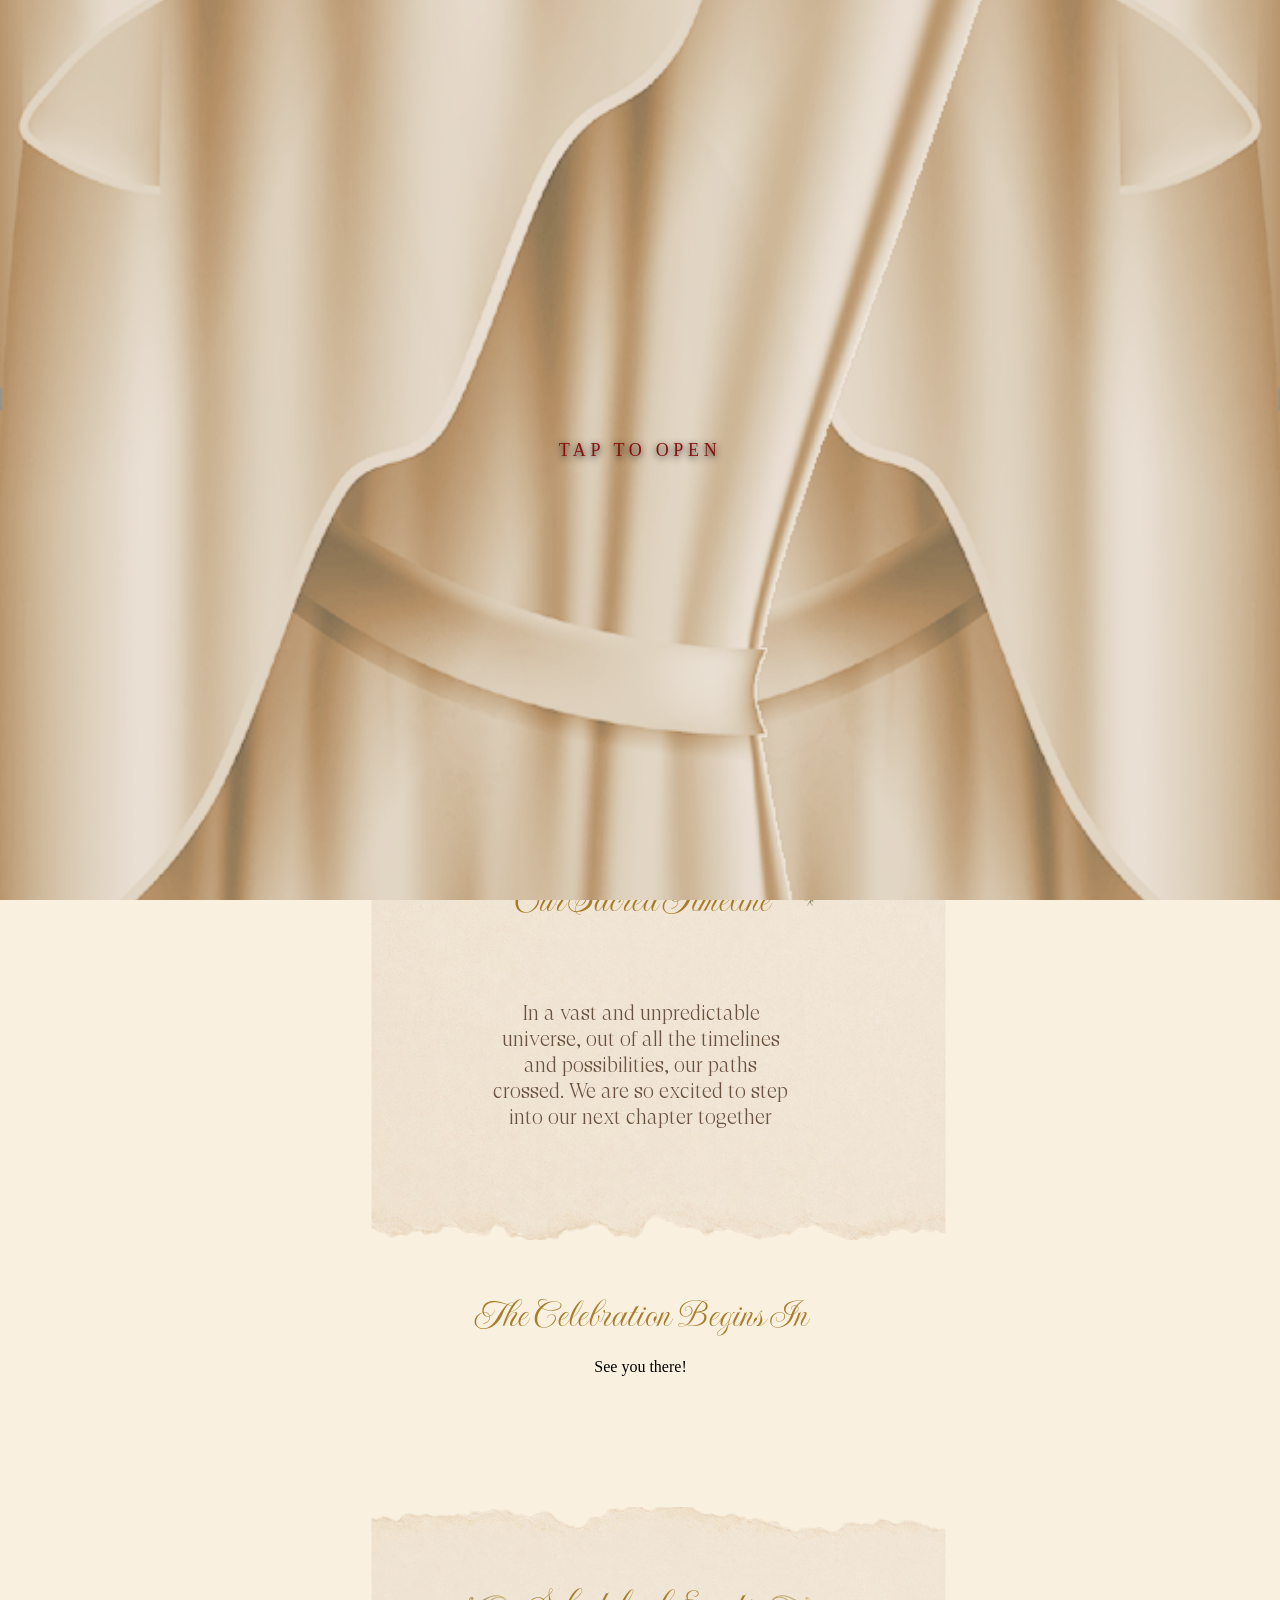
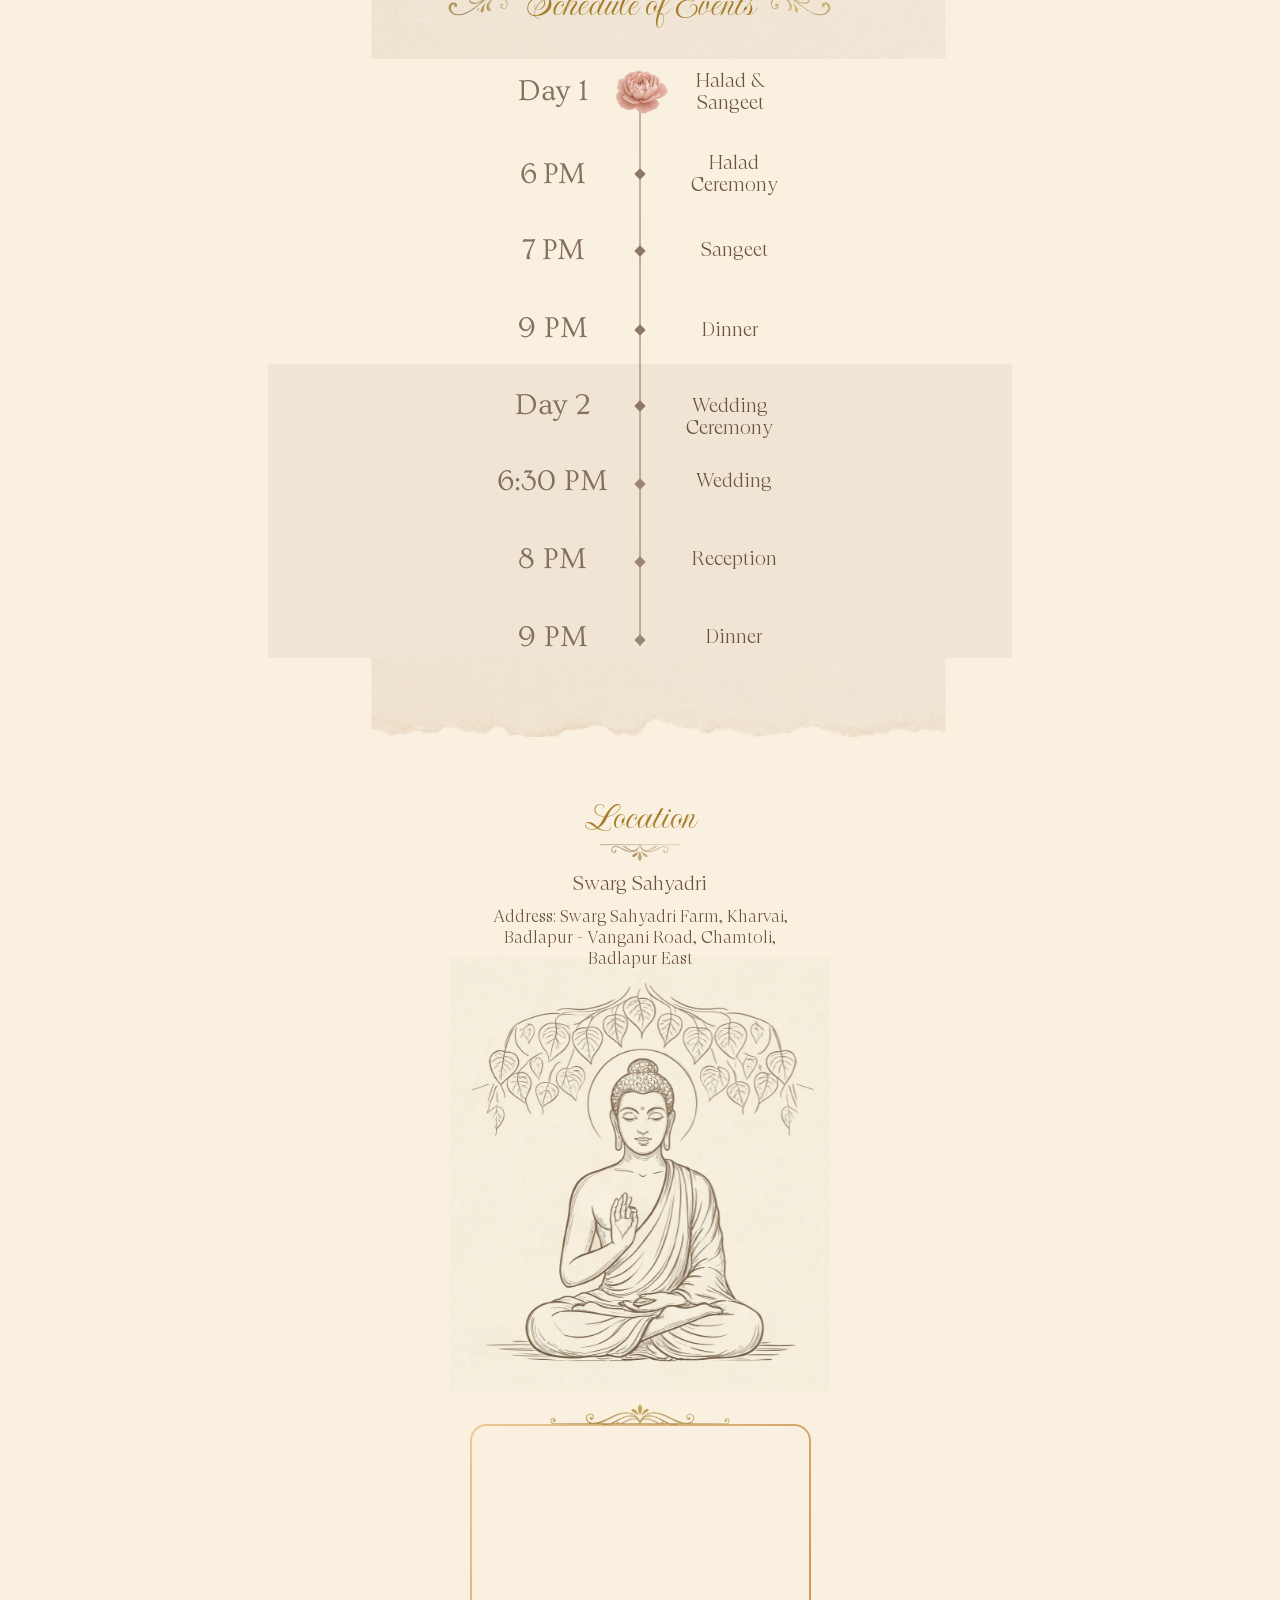
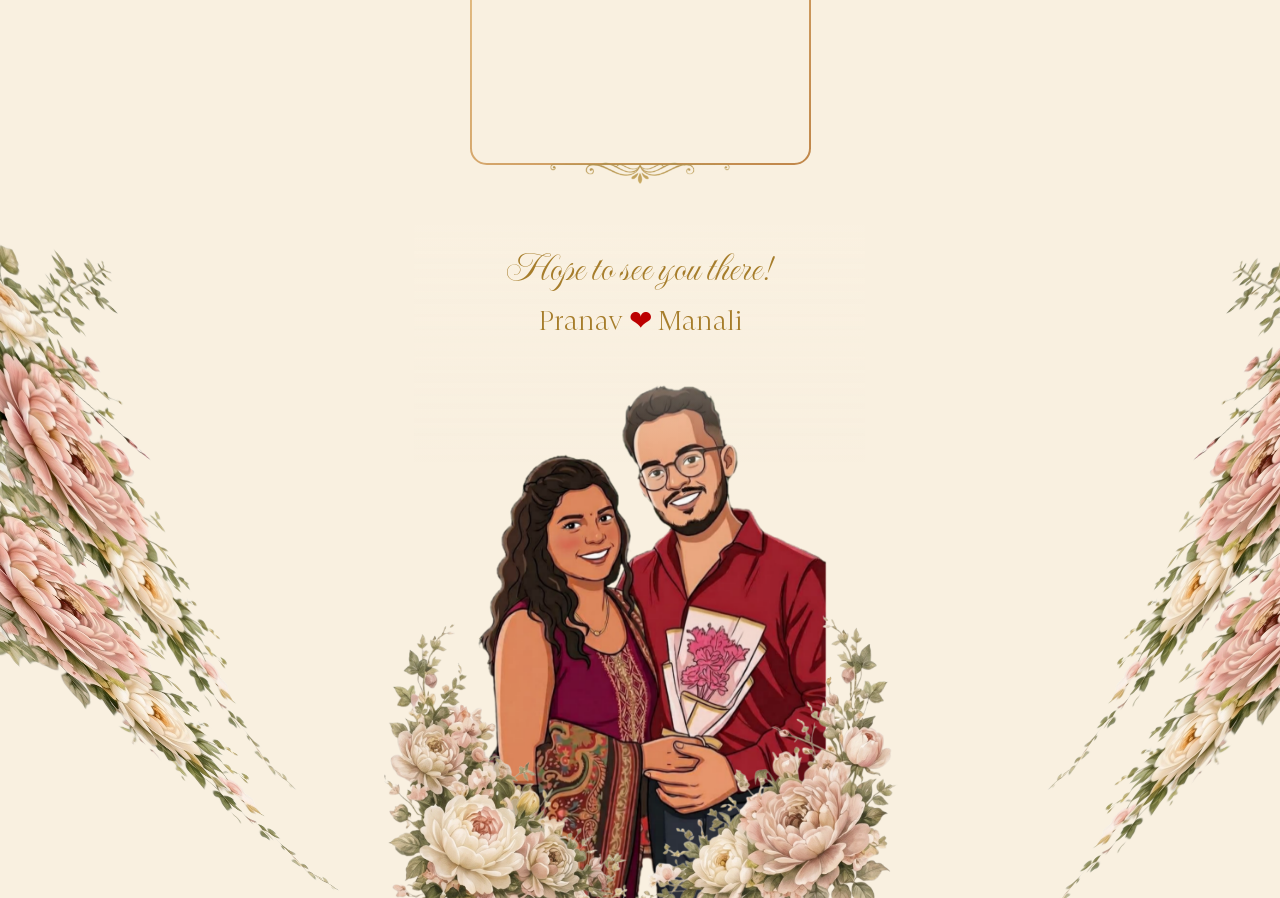
==== commit 35e4c36b: "Change wedding display time from '6 PM' to '6:30 PM'" ====
--- a/index.html
+++ b/index.html
@@ -4146,7 +4146,7 @@
                         data-field-left-res-640-value="166" data-field-width-res-640-value="136"
                         data-field-top-res-960-value="531" data-field-left-res-960-value="336"
                         data-field-width-res-960-value="117" data-field-width-res-960-value="117">
-                        <div class="tn-atom">6 PM</div>
+                        <div class="tn-atom">6:30 PM</div>
                     </div>
                     <div class='t396__elem tn-elem tn-elem__24874461031790000000002 t-animate schedule-extra-label'
                         data-elem-id='1790000000002' data-elem-type='text' data-field-top-value="533"
